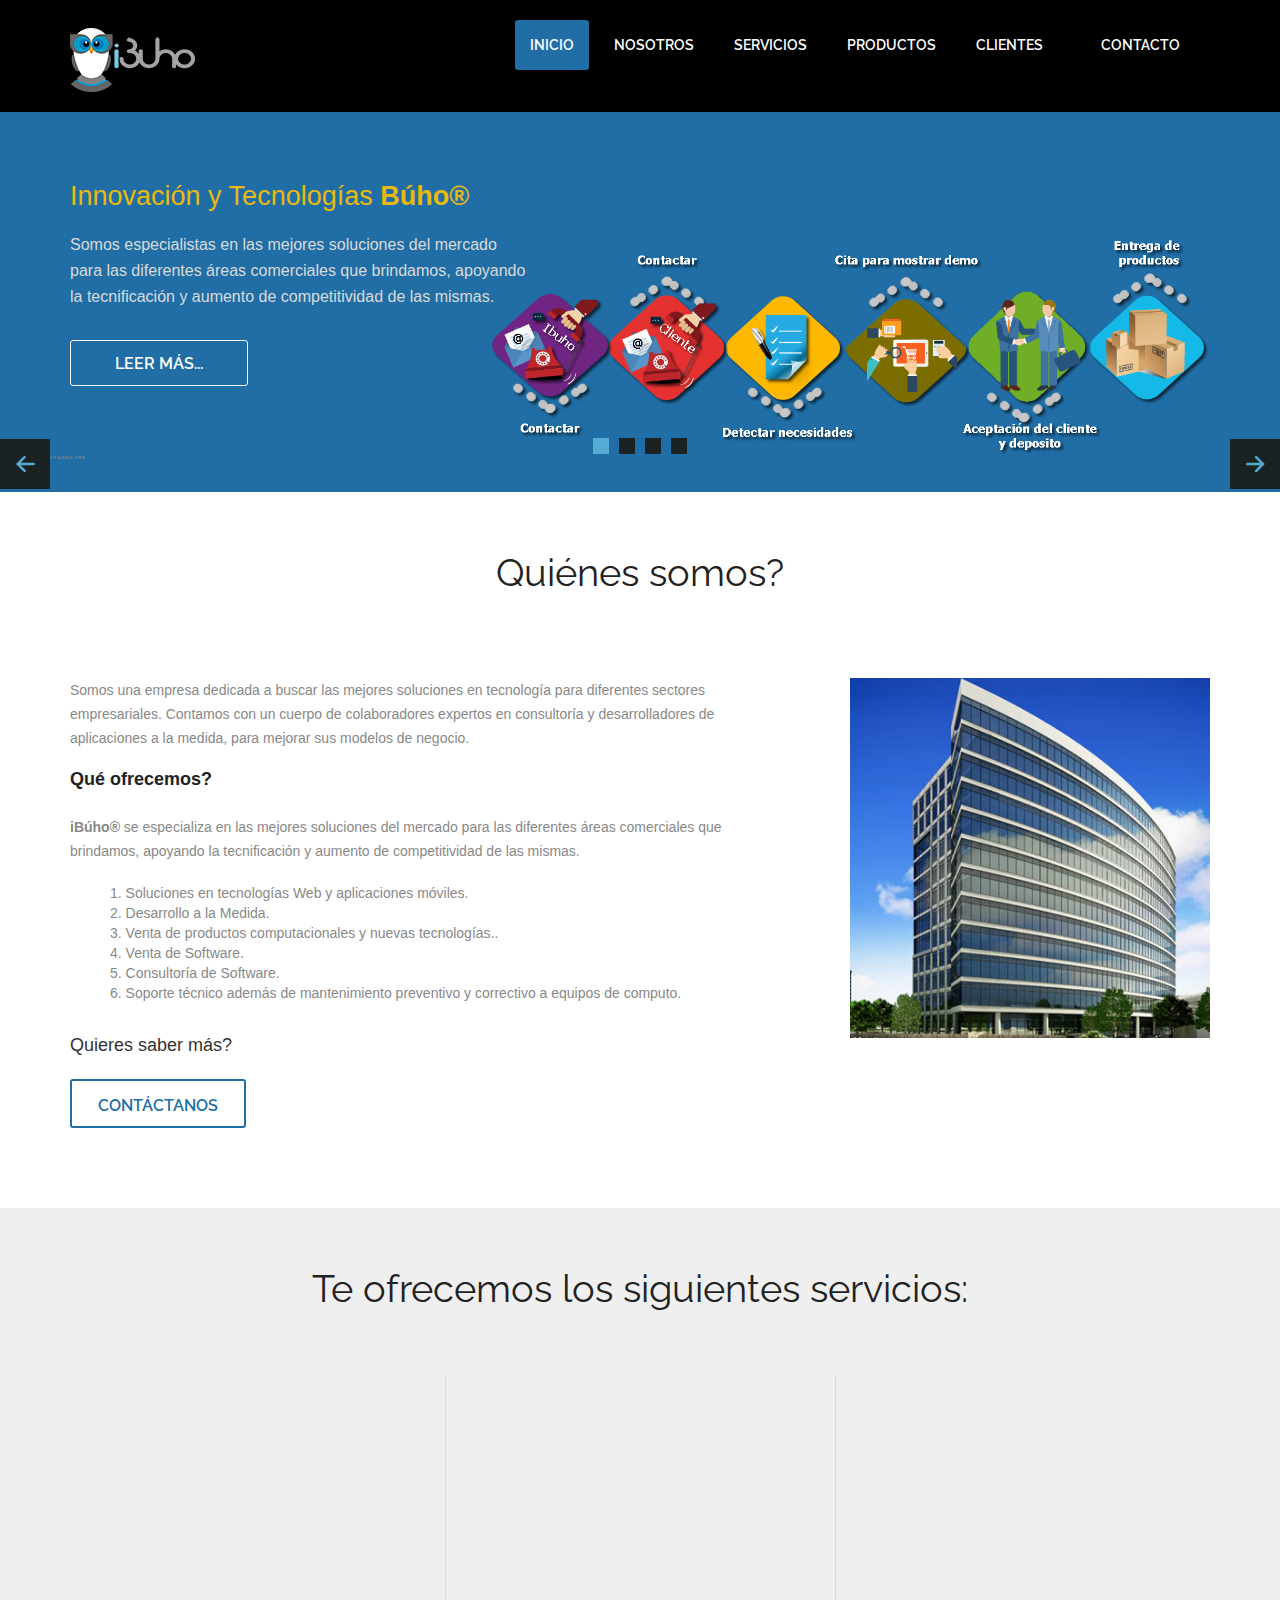
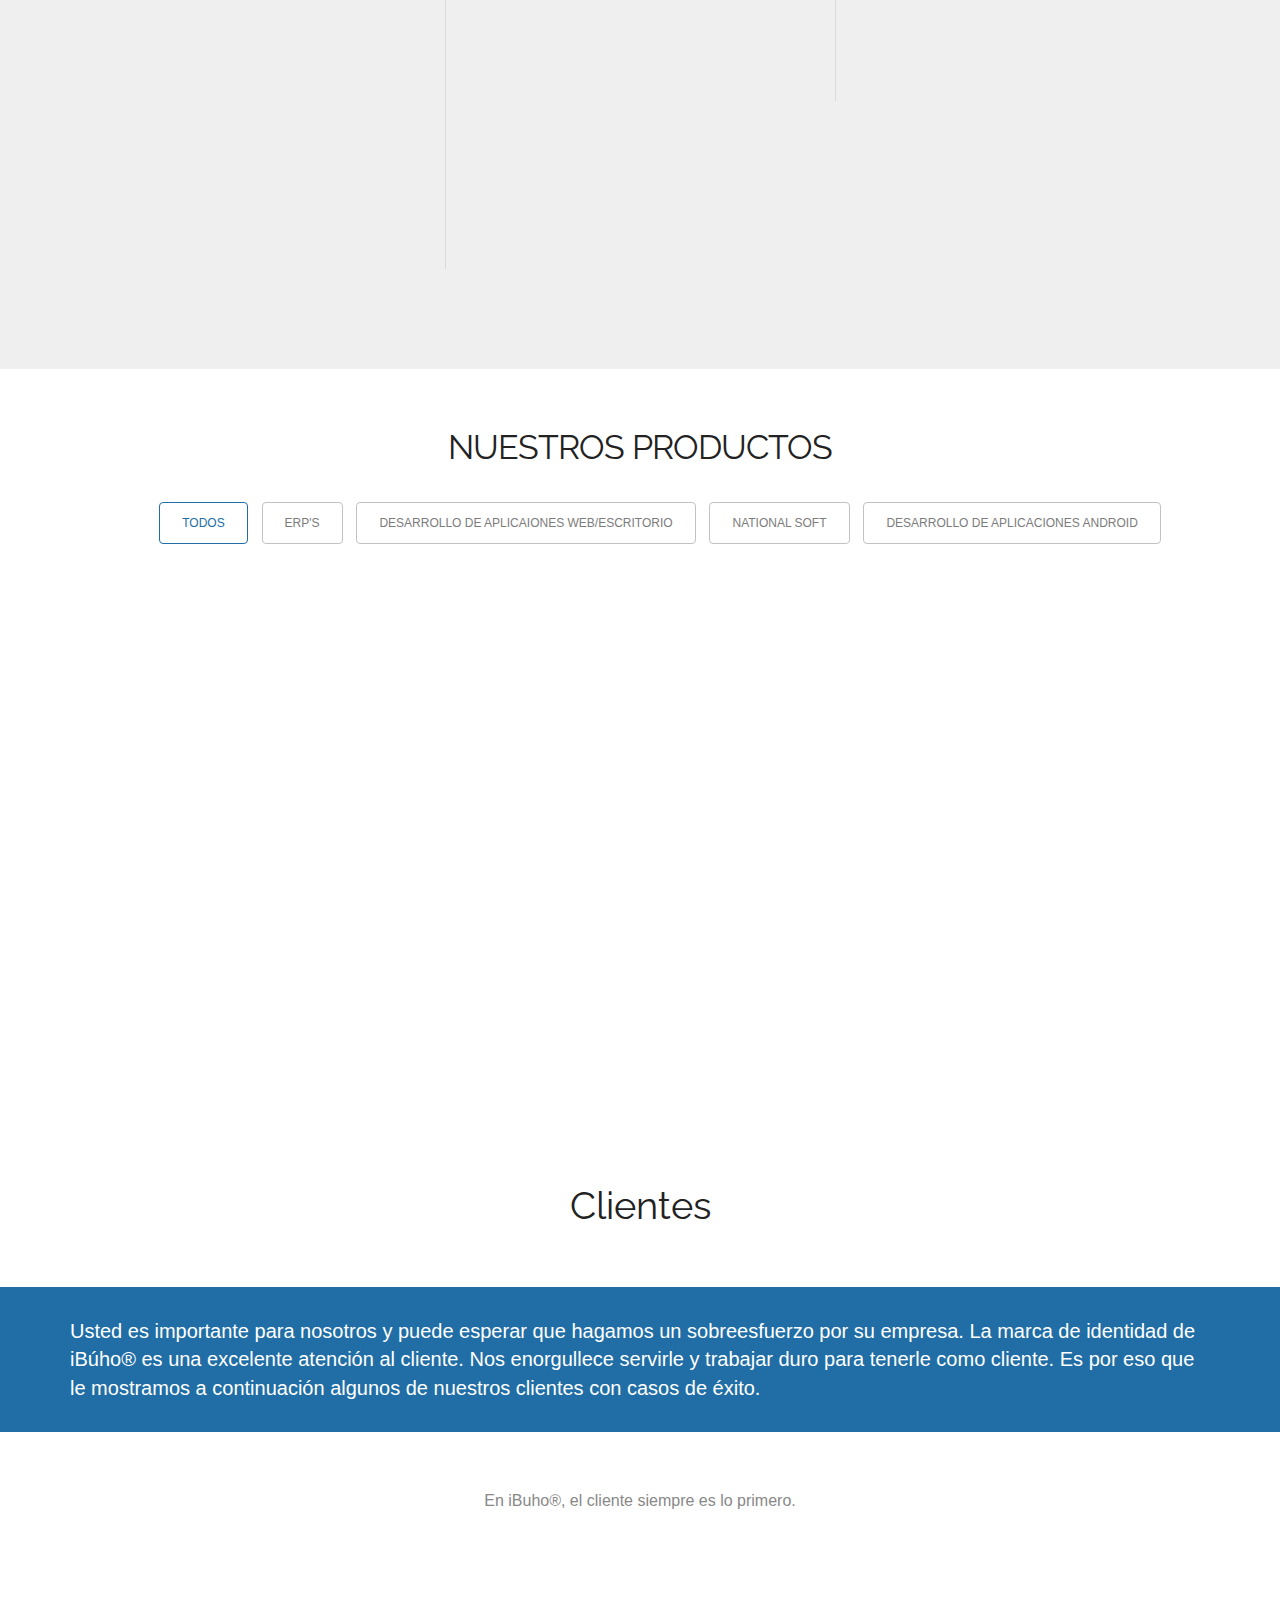
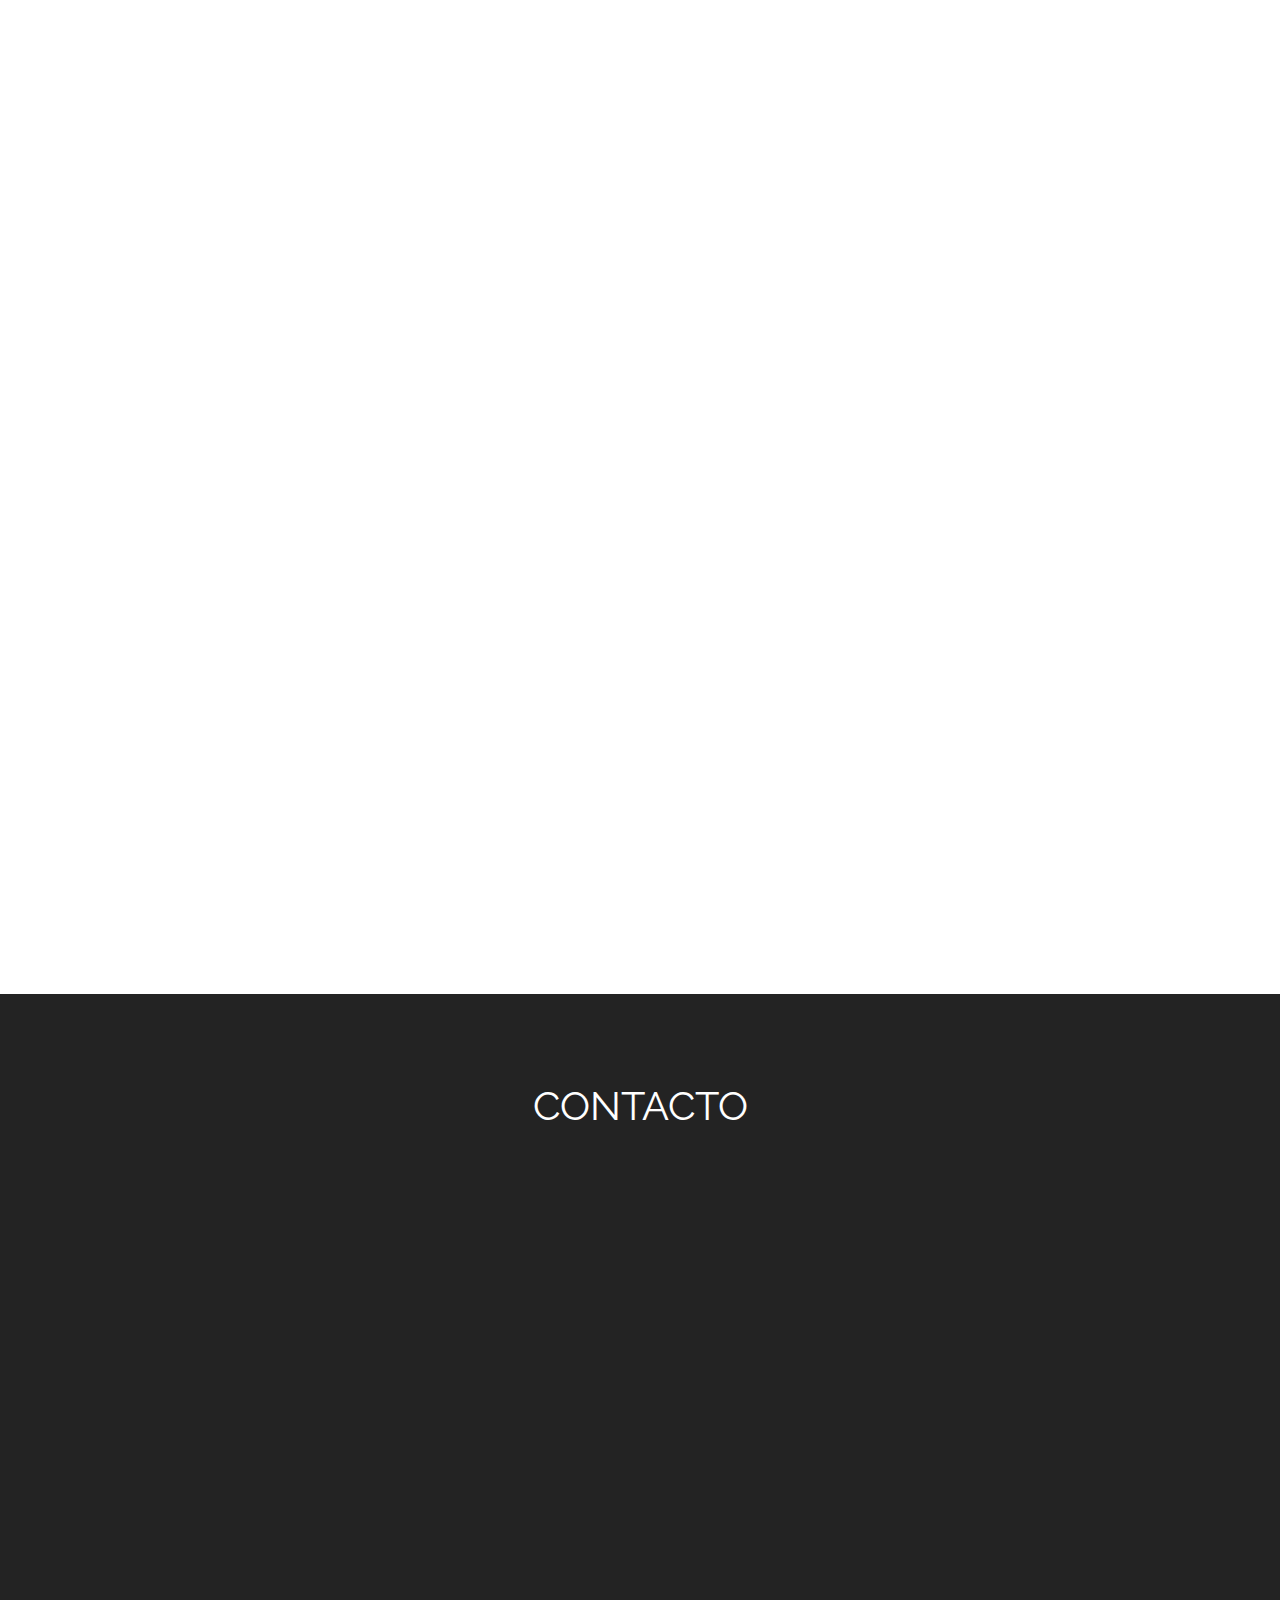
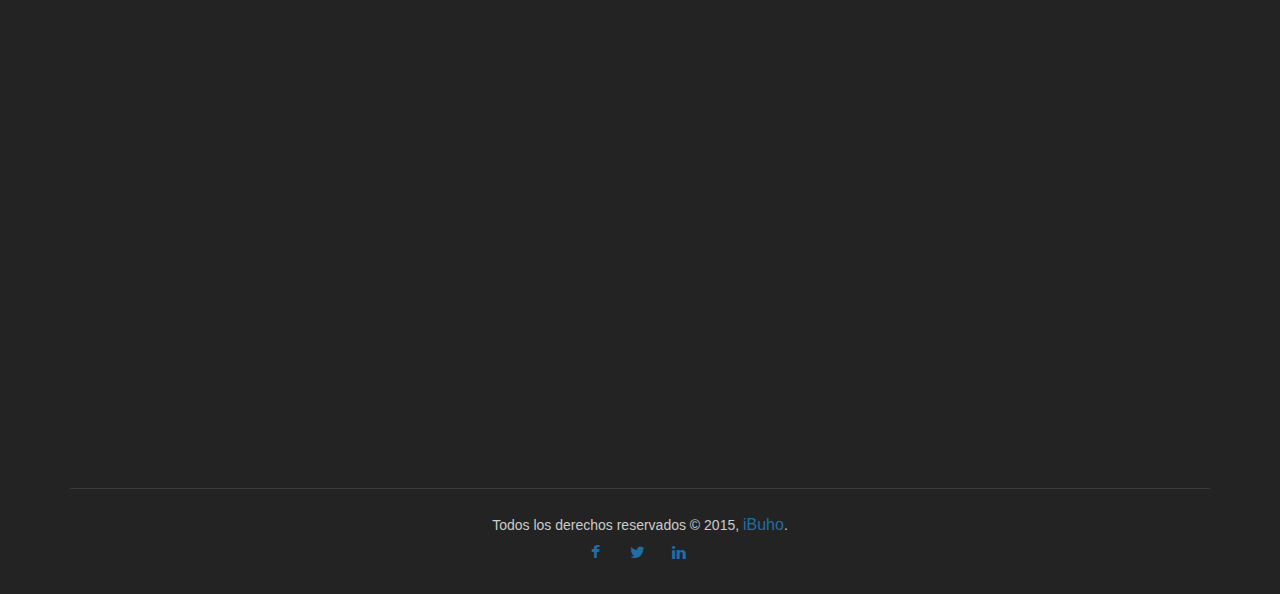
==== WebPageIbuho/index.html @ aafbe391 "cambios 2da parte" ====
<!doctype html>
<html>
<head>
<meta charset="utf-8">
<meta name="viewport" content="width=device-width, maximum-scale=1">
<title>Innovación y Tencología Ibuho</title>
<link rel="icon" href="img/ibuho_img/ibuho_fv.png" type="image/png">
<link href="css/bootstrap.min.css" rel="stylesheet" type="text/css">
<link href="css/style.css" rel="stylesheet" type="text/css"> 
<link href="css/font-awesome.css" rel="stylesheet" type="text/css"> 
<link href="css/animate.css" rel="stylesheet" type="text/css">
 

	<!-- Start WOWSlider.com HEAD section --> <!-- add to the <head> of your page -->
	<link rel="stylesheet" type="text/css" href="engine1/style.css" />
	<script type="text/javascript" src="engine1/jquery.js"></script>
	<!-- End WOWSlider.com HEAD section -->

<!--[if lt IE 9]>
    <script src="js/respond-1.1.0.min.js"></script>
    <script src="js/html5shiv.js"></script>
    <script src="js/html5element.js"></script>
<![endif]-->
 
</head>
<body>

<!--Header_section-->
<header id="header_wrapper">
  <div class="container">
    <div class="header_box">
        <div class="logo"><a href="#"><img src="img/ibuho_img/Ibuho_principal.png" alt="logo"></a></div>
	  <nav class="navbar navbar-inverse" role="navigation">
      <div class="navbar-header">
        <button type="button" id="nav-toggle" class="navbar-toggle" data-toggle="collapse" data-target="#main-nav"> <span class="sr-only">Toggle navigation</span> <span class="icon-bar"></span> <span class="icon-bar"></span> <span class="icon-bar"></span> </button>
        </div>
	    <div id="main-nav" class="collapse navbar-collapse navStyle">
			<ul class="nav navbar-nav" id="mainNav">
			  <li class="active"><a href="#hero_section" class="scroll-link">Inicio</a></li>
			  <li><a href="#aboutUs" class="scroll-link">Nosotros</a></li>
			  <li><a href="#service" class="scroll-link">Servicios</a></li>
			  <li><a href="#Portfolio" class="scroll-link">Productos</a></li>
			  <li><a href="#clients" class="scroll-link">Clientes</a></li>
			  <li><a href="#contact" class="scroll-link">Contacto</a></li>
			</ul>
      </div>
	 </nav>
    </div>
  </div>
</header>
<!--Header_section--> 

<!--Hero_Section-->
<section id="hero_section" class="top_cont_outer">
  <div class="hero_wrapper">
    <div class="container">
      <div class="hero_section">
        <div class="row">
          <div class="col-lg-5 col-sm-7">
            <div class="top_left_cont zoomIn wow animated"> 
                <h3 style="color: #eab90d; font-size:27px; font-weight: normal;">Innovación y Tecnologías<strong> Búho®</strong></h3>
              <p>Somos especialistas en las mejores soluciones del mercado para las diferentes áreas comerciales que brindamos, apoyando la tecnificación y aumento de competitividad de las mismas.</p>
              <a href="#service" class="read_more2">Leer más...</a> </div>
          </div>
          <div>
              <img src="img/ibuho_img/ProcesodeVenta.fw.png" class="bannerImg zoomIn wow animated" alt="" width="720"/>
		  </div>
        </div>
      </div>
    </div>
      
      
      <!-- Start WOWSlider.com BODY section --> <!-- add to the <body> of your page -->
	<div id="wowslider-container1">
	<div class="ws_images"><ul>
		<li><img src="data1/images/1_desarrollo.fw.png" alt="1_Desarrollo.fw" title="1" id="wows1_0"/></li>
		<li><img src="data1/images/2_consultoria.fw.png" alt="2_Consultoria.fw" title="2_Consultoria.fw" id="wows1_1"/></li>
		<li><a href="http://wowslider.com/vi"><img src="data1/images/3_venta.fw.png" alt="slider bootstrap" title="3_Venta.fw" id="wows1_2"/></a></li>
		<li><img src="data1/images/4_ventaprod.fw.png" alt="4_VentaProd.fw" title="4_VentaProd.fw" id="wows1_3"/></li>
	</ul>
	</div>
	<div class="ws_bullets">
	<div>
		<a href="#" title="1"><span><img src="data1/tooltips/1_desarrollo.fw.png" alt="1"/>1</span></a>
		<a href="#" title="2_Consultoria.fw"><span><img src="data1/tooltips/2_consultoria.fw.png" alt="2_Consultoria.fw"/>2</span></a>
		<a href="#" title="3_Venta.fw"><span><img src="data1/tooltips/3_venta.fw.png" alt="3_Venta.fw"/>3</span></a>
		<a href="#" title="4_VentaProd.fw"><span><img src="data1/tooltips/4_ventaprod.fw.png" alt="4_VentaProd.fw"/>4</span></a>
	</div></div><div class="ws_script" style="position:absolute;left:-99%"></div>
	<div class="ws_shadow"></div>
	</div>	
      
      <br>
      
  </div>
</section>
<!--Hero_Section--> 

<section id="aboutUs"><!--Aboutus-->
<div class="inner_wrapper">
  <div class="container">
    <h2>Quiénes somos?</h2>
    <div class="inner_section">
	<div class="row">
      <div class=" col-lg-4 col-md-4 col-sm-4 col-xs-12 pull-right"><img src="img/about-img.jpg" class="img-circle delay-03s animated wow zoomIn" alt=""></div>
      	<div class=" col-lg-7 col-md-7 col-sm-7 col-xs-12 pull-left">
        	<div class=" delay-01s animated fadeInDown wow animated">
			
            <p>Somos una empresa dedicada a buscar las mejores soluciones en tecnología para diferentes sectores 
                empresariales. Contamos con un cuerpo de colaboradores expertos en consultoría y 
                desarrolladores de aplicaciones a la medida, para mejorar sus modelos de negocio. 
            
            </p> 
            <br/> 
            <h3>Qué ofrecemos?</h3>
            <br/> 
            
            <p><strong>iBúho®</strong> se especializa en las mejores soluciones del mercado para las diferentes áreas comerciales que brindamos, apoyando la tecnificación y aumento de competitividad de las mismas.
            </p> 
            <br/> 
            <ul>
                <li>
                   1. Soluciones en tecnologías Web y aplicaciones móviles.
                </li>
                <li>
                   2. Desarrollo a la Medida.
                </li>
                <li>
                   3. Venta de productos computacionales y nuevas tecnologías..
                </li>
                <li>
                   4. Venta de Software.
                </li>
                <li>
                   5. Consultoría de Software.
                </li>
                <li>
                   6. Soporte técnico además de mantenimiento preventivo y correctivo a equipos de computo.
                </li>
                
            </ul>
</div>
<div class="work_bottom"> <span>Quieres saber más?</span> <a href="#contact" class="contact_btn">Contáctanos</a> </div>       
	   </div>
      	
      </div>
	  
      
    </div>
  </div> 
  </div>
</section>
<!--Aboutus--> 


<!--Service-->
<section  id="service">
  <div class="container">
    <h2>Te ofrecemos los siguientes servicios:</h2>
    <div class="service_wrapper">
      <div class="row">
        <div class="col-lg-4">
          <div class="service_block">
            <div class="service_icon delay-03s animated wow  zoomIn"> <span><i class="fa fa-desktop"></i></span> </div>
            <h3 class="animated fadeInUp wow">Mantenimiento preventivo y correctivo</h3>
            <p class="animated fadeInDown wow">El mantenimiento preventivo permite detectar fallos repetitivos, disminuir los tiempos muertos por paradas, aumentar la vida útil de los equipos, disminuir costos de reparación, detectar puntos débiles en la instalación, entre una larga lista de ventajas.</p>
          </div>
        </div>
        <div class="col-lg-4 borderLeft">			
          <div class="service_block">
            <div class="service_icon icon2  delay-03s animated wow zoomIn"> <span><i class="fa fa-info"></i></span> </div>
            <h3 class="animated fadeInUp wow">Consultoria de software enfocada a tu negocio</h3>
            <p class="animated fadeInDown wow">
                Nos dedicamos a presentarte las mejores opciones para explotar tu software y sugerirte propuestas que hara fácil lo difícil.
                Nuestra labor diaria es resolver problemas complejos y superar nuestras capacidades constantemente.

                Estamos a la par con las ultimas tendencias en tecnologías de la información y siempre estamos abiertos a nuevas ideas. 
                Sabemos que las necesidades de cada empresa son diferentes, es por ello que ofrecemos servicios integrales dependiendo 
                de los requerimientos de nuestros clientes.
                
            </p>
          </div>
        </div>
        <div class="col-lg-4 borderLeft">
          <div class="service_block">
            <div class="service_icon icon3  delay-03s animated wow zoomIn"> <span><i class="fa fa-android"></i></span> </div>
            <h3 class="animated fadeInUp wow">Desarrollo de aplicaciónes Web/Escritorio y soluciones móviles.</h3>
            <p class="animated fadeInDown wow">
                Además de desarrollar páginas web informativas nosotros
                desarrollamos Apps Web, de escritorio y para móviles para todo tipo y tamaño de empresas o 
                negocios que desean crecer y generar nuevas oportunidades de incrementar sus ventas.
                
                
            </p>
          </div>
        </div>
      </div>
	   </div>
  </div>
</section>
<!--Service-->


<!-- Portfolio -->
<section id="Portfolio" class="content"> 
  
  <!-- Container -->
  <div class="container portfolio_title"> 
    
    <!-- Title -->
    <div class="section-title">
      <h2>Nuestros Productos</h2>
    </div>
    <!--/Title --> 
    
  </div>
  <!-- Container -->
  
  <div class="portfolio-top"></div>
  
  <!-- Portfolio Filters -->
  <div class="portfolio"> 
    
    <div id="filters" class="sixteen columns">
      <ul class="clearfix">
        <li><a id="all" href="#" data-filter="*" class="active">
          <h5>Todos</h5>
          </a></li>
        <li><a class="" href="#" data-filter=".prototype">
          <h5>ERP's</h5>
          </a></li>
        <li><a class="" href="#" data-filter=".web">
          <h5>Desarrollo de aplicaiones web/escritorio</h5>
          </a></li>
        <li><a class="" href="#" data-filter=".design">
          <h5>National Soft</h5>
          </a></li>
        <li><a class="" href="#" data-filter=".appleIOS">
          <h5>Desarrollo de aplicaciones Android</h5>
          </a></li>
      </ul>
    </div>
    <!--/Portfolio Filters --> 
    
    <!-- Portfolio Wrapper -->
    <div class="isotope fadeInLeft animated wow" style="position: relative; overflow: hidden; height: 480px;" id="portfolio_wrapper"> 
      
      <!-- Portfolio Item -->
      <div style="position: absolute; left: 0px; top: 0px; transform: translate3d(0px, 0px, 0px) scale3d(1, 1, 1); width: 337px; opacity: 1;" class="portfolio-item one-four   appleIOS isotope-item">
        <div class="portfolio_img"> <img src="img/portfolio_pic1.jpg"  alt="Portfolio 1"> </div>        
        <div class="item_overlay">
          <div class="item_info"> 
            <h4 class="project_name">SMS Mobile App</h4>
          </div>
        </div>
        </div>
      <!--/Portfolio Item --> 
      
      <!-- Portfolio Item-->
      <div style="position: absolute; left: 0px; top: 0px; transform: translate3d(337px, 0px, 0px) scale3d(1, 1, 1); width: 337px; opacity: 1;" class="portfolio-item one-four  design isotope-item">
        <div class="portfolio_img"> <img src="img/portfolio_pic2.jpg" alt="Portfolio 1"> </div>
        <div class="item_overlay">
          <div class="item_info"> 
            <h4 class="project_name">Finance App</h4>
          </div>
        </div>
      </div>
      <!--/Portfolio Item --> 
      
      <!-- Portfolio Item -->
      <div style="position: absolute; left: 0px; top: 0px; transform: translate3d(674px, 0px, 0px) scale3d(1, 1, 1); width: 337px; opacity: 1;" class="portfolio-item one-four  design  isotope-item">
        <div class="portfolio_img"> <img src="img/portfolio_pic3.jpg" alt="Portfolio 1"> </div>
        <div class="item_overlay">
          <div class="item_info"> 
            <h4 class="project_name">GPS Concept</h4>
          </div>
        </div>
      </div>
      <!--/Portfolio Item--> 
      
      <!-- Portfolio Item-->
      <div style="position: absolute; left: 0px; top: 0px; transform: translate3d(1011px, 0px, 0px) scale3d(1, 1, 1); width: 337px; opacity: 1;" class="portfolio-item one-four  android  prototype web isotope-item">
        <div class="portfolio_img"> <img src="img/portfolio_pic4.jpg" alt="Portfolio 1"> </div>
        <div class="item_overlay">
          <div class="item_info"> 
            <h4 class="project_name">Shopping</h4>
          </div>
        </div>
      </div>
      <!-- Portfolio Item --> 
      
      <!-- Portfolio Item -->
      <div style="position: absolute; left: 0px; top: 0px; transform: translate3d(0px, 240px, 0px) scale3d(1, 1, 1); width: 337px; opacity: 1;" class="portfolio-item one-four  design isotope-item">
        <div class="portfolio_img"> <img src="img/portfolio_pic5.jpg" alt="Portfolio 1"> </div>
        <div class="item_overlay">
          <div class="item_info"> 
            <h4 class="project_name">Managment</h4>
          </div>
        </div>
      </div>
      <!--/Portfolio Item --> 
      
      <!-- Portfolio Item -->
      <div style="position: absolute; left: 0px; top: 0px; transform: translate3d(337px, 240px, 0px) scale3d(1, 1, 1); width: 337px; opacity: 1;" class="portfolio-item one-four  web isotope-item">
        <div class="portfolio_img"> <img src="img/portfolio_pic6.jpg" alt="Portfolio 1"> </div>
        <div class="item_overlay">
          <div class="item_info"> 
            <h4 class="project_name">iPhone</h4>
          </div>
        </div>
      </div>
      <!--/Portfolio Item --> 
      
      <!-- Portfolio Item  -->
      <div style="position: absolute; left: 0px; top: 0px; transform: translate3d(674px, 240px, 0px) scale3d(1, 1, 1); width: 337px; opacity: 1;" class="portfolio-item one-four  design web isotope-item">
        <div class="portfolio_img"> <img src="img/portfolio_pic7.jpg" alt="Portfolio 1"> </div>       
        <div class="item_overlay">
          <div class="item_info"> 
            <h4 class="project_name">Nexus Phone</h4>
          </div>
        </div>
       </div>
      <!--/Portfolio Item --> 
      
      <!-- Portfolio Item -->
      <div style="position: absolute; left: 0px; top: 0px; transform: translate3d(1011px, 240px, 0px) scale3d(1, 1, 1); width: 337px; opacity: 1;" class="portfolio-item one-four   android isotope-item">
        <div class="portfolio_img"> <img src="img/portfolio_pic8.jpg" alt="Portfolio 1"> </div>       
        <div class="item_overlay">
          <div class="item_info"> 
				<h4 class="project_name">Android</h4>
          </div>
        </div>
        </a> </div>
      <!--/Portfolio Item --> 
      
    </div>
    <!--/Portfolio Wrapper --> 
    
  </div>
  <!--/Portfolio Filters -->
  
  <div class="portfolio_btm"></div>
  
  
  <div id="project_container">
    <div class="clear"></div>
    <div id="project_data"></div>
  </div>
 
  
</section>
<!--/Portfolio --> 

<section class="page_section" id="clients"><!--page_section-->
  <h2>Clientes</h2>
<!--page_section-->
<div class="client_logos"><!--client_logos-->
  <div class="container">
 
      Usted es importante para nosotros y puede esperar que hagamos un sobreesfuerzo por su empresa. La marca de identidad de 
      iBúho® es una excelente atención al cliente. Nos enorgullece servirle y trabajar duro para tenerle como cliente. 
      Es por eso que le mostramos a continuación algunos de nuestros clientes con casos de éxito.
   
  </div>
</div>




<section class="page_section team"><!--main-section team-start-->
  <div class="container">

    <h6>En iBuho®, el cliente siempre es lo primero.</h6>

        <div class="member-area">
            <div class="row">
                    <div class="col-md-6">
                            <div class="member wow bounceInUp animated">
                                    <div class="member-container" data-wow-delay=".1s">
                                            <div class="inner-container">
                                                    <div class="author-avatar">									
                                                            <img class="img-circle" src="img/team_pic1.jpg" alt="Team Menber">
                                                    </div><!-- /.author-avatar -->

                                                    <div class="member-details">
                                                            <div class="member-top">									
                                                                    <h4 class="name">
                                                                            A&R Construcciones
                                                                    </h4>
                                                                    <span class="designation">
                                                                            Constructora
                                                                    </span>
                                                            </div><!-- /.member-top -->

                                                            <p>
                                                                    Lorem ipsum dolor sit amet, consectetur adipiscing elit. Proin consequat sollicitudin cursus. Dolor sit amet, consectetur adipiscing elit proin consequat.
                                                            </p>
                                                            <div class="member-social-link">
                                                                    <a href="#" class="twitter-btn"><i class="fa fa-twitter"></i></a>
                                                                    <a href="#" class="facebook-btn"><i class="fa fa-facebook"></i></a>
                                                                    <a href="#" class="dribbble-btn"><i class="fa fa-dribbble"></i></a>
                                                                    <a href="#" class="linkedin-btn"><i class="fa fa-linkedin"></i></a>
                                                            </div><!-- /.member-social-link -->
                                                    </div><!-- /.member-details -->
                                            </div><!-- /.inner-container -->
                                    </div><!-- /.member-container -->
                            </div><!-- /.member -->
                    </div>

                    <div class="col-md-6">
                            <div class="member wow bounceInUp animated">
                                    <div class="member-container" data-wow-delay=".3s">
                                            <div class="inner-container">
                                                    <div class="author-avatar">									
                                                            <img class="img-circle" src="img/team_pic2.jpg" alt="Team Menber">
                                                    </div><!-- /.author-avatar -->
                                                    <div class="member-details">
                                                            <div class="member-top">									
                                                                    <h4 class="name">
                                                                            Famme del Bajío
                                                                    </h4>
                                                                    <span class="designation">
                                                                            Industria Zapatera
                                                                    </span>
                                                            </div><!-- /.member-top -->
                                                            <p>
                                                                    Lorem ipsum dolor sit amet, consectetur adipiscing elit. Proin consequat sollicitudin cursus. Dolor sit amet, consectetur adipiscing elit proin consequat.
                                                            </p>
                                                            <div class="member-social-link">
                                                                    <a href="#" class="twitter-btn"><i class="fa fa-twitter"></i></a>
                                                                    <a href="#" class="facebook-btn"><i class="fa fa-facebook"></i></a>
                                                                    <a href="#" class="dribbble-btn"><i class="fa fa-dribbble"></i></a>
                                                                    <a href="#" class="linkedin-btn"><i class="fa fa-linkedin"></i></a>
                                                            </div><!-- /.member-social-link -->
                                                    </div><!-- /.member-details -->
                                            </div><!-- /.inner-container -->
                                    </div><!-- /.member-container -->
                            </div><!-- /.member -->
                    </div>

                    <div class="col-md-6">
                            <div class="member wow bounceInUp animated" >
                                    <div class="member-container" data-wow-delay=".5s">
                                            <div class="inner-container">
                                                    <div class="author-avatar">									
                                                            <img class="img-circle" src="img/team_pic3.jpg" alt="Team Menber">
                                                    </div><!-- /.author-avatar -->
                                                    <div class="member-details">
                                                            <div class="member-top">									
                                                                    <h4 class="name">
                                                                            Raza Vaquera
                                                                    </h4>
                                                                    <span class="designation">
                                                                            Manufactura de sombreros
                                                                    </span>
                                                            </div><!-- /.member-top -->
                                                            <p>
                                                                    Lorem ipsum dolor sit amet, consectetur adipiscing elit. Proin consequat sollicitudin cursus. Dolor sit amet, consectetur adipiscing elit proin consequat.
                                                            </p>
                                                            <div class="member-social-link">
                                                                    <a href="#" class="twitter-btn"><i class="fa fa-twitter"></i></a>
                                                                    <a href="#" class="facebook-btn"><i class="fa fa-facebook"></i></a>
                                                                    <a href="#" class="dribbble-btn"><i class="fa fa-dribbble"></i></a>
                                                                    <a href="#" class="linkedin-btn"><i class="fa fa-linkedin"></i></a>
                                                            </div><!-- /.member-social-link -->
                                                    </div><!-- /.member-details -->
                                            </div><!-- /.inner-container -->
                                    </div><!-- /.member-container -->
                            </div><!-- /.member -->
                    </div>

                    <div class="col-md-6">
                            <div class="member wow bounceInUp animated">
                                    <div class="member-container" data-wow-delay=".7s">
                                            <div class="inner-container">
                                                    <div class="author-avatar">									
                                                            <img class="img-circle" src="img/team_pic4.jpg" alt="Team Menber">
                                                    </div><!-- /.author-avatar -->
                                                    <div class="member-details">
                                                            <div class="member-top">									
                                                                    <h4 class="name">
                                                                            Deldhy Hats
                                                                    </h4>
                                                                    <span class="designation">
                                                                            Manufactura de Sobreros
                                                                    </span>
                                                            </div><!-- /.member-top -->
                                                            <p>
                                                                    Lorem ipsum dolor sit amet, consectetur adipiscing elit. Proin consequat sollicitudin cursus. Dolor sit amet, consectetur adipiscing elit proin consequat.
                                                            </p>
                                                            <div class="member-social-link">
                                                                    <a href="#" class="twitter-btn"><i class="fa fa-twitter"></i></a>
                                                                    <a href="#" class="facebook-btn"><i class="fa fa-facebook"></i></a>
                                                                    <a href="#" class="dribbble-btn"><i class="fa fa-dribbble"></i></a>
                                                                    <a href="#" class="linkedin-btn"><i class="fa fa-linkedin"></i></a>
                                                            </div><!-- /.member-social-link -->
                                                    </div><!-- /.member-details -->
                                            </div><!-- /.inner-container -->
                                    </div><!-- /.member-container -->
                            </div><!-- /.member -->
                    </div>
                
                    <div class="col-md-6">
                            <div class="member wow bounceInUp animated">
                                    <div class="member-container" data-wow-delay=".7s">
                                            <div class="inner-container">
                                                    <div class="author-avatar">									
                                                            <img class="img-circle" src="img/team_pic4.jpg" alt="Team Menber">
                                                    </div><!-- /.author-avatar -->
                                                    <div class="member-details">
                                                            <div class="member-top">									
                                                                    <h4 class="name">
                                                                            Hospital Sienna
                                                                    </h4>
                                                                    <span class="designation">
                                                                            Servicios Médicos
                                                                    </span>
                                                            </div><!-- /.member-top -->
                                                            <p>
                                                                    Lorem ipsum dolor sit amet, consectetur adipiscing elit. Proin consequat sollicitudin cursus. Dolor sit amet, consectetur adipiscing elit proin consequat.
                                                            </p>
                                                            <div class="member-social-link">
                                                                    <a href="#" class="twitter-btn"><i class="fa fa-twitter"></i></a>
                                                                    <a href="#" class="facebook-btn"><i class="fa fa-facebook"></i></a>
                                                                    <a href="#" class="dribbble-btn"><i class="fa fa-dribbble"></i></a>
                                                                    <a href="#" class="linkedin-btn"><i class="fa fa-linkedin"></i></a>
                                                            </div><!-- /.member-social-link -->
                                                    </div><!-- /.member-details -->
                                            </div><!-- /.inner-container -->
                                    </div><!-- /.member-container -->
                            </div><!-- /.member -->
                    </div>
                
            
                
            </div><!-- /.row -->
    </div>


</div>
</section>
<!--/Team-->


</section>
<!--client_logos-->

<!--Footer-->
<footer class="footer_wrapper" id="contact">
  <div class="container">
    <section class="page_section contact" id="contact">
      <div class="contact_section">
        <h2>Contacto</h2>
        
        

        
      <div class="row">
 
        <div class="col-lg-12 wow fadeInLeft delay-06s">
          <div class="form">
            <input class="input-text" type="text" name="" value="Nombre *" onFocus="if(this.value==this.defaultValue)this.value='';" onBlur="if(this.value=='')this.value=this.defaultValue;">
            <input class="input-text" type="text" name="" value="Correo electrónico *" onFocus="if(this.value==this.defaultValue)this.value='';" onBlur="if(this.value=='')this.value=this.defaultValue;">
            <textarea class="input-text text-area" cols="0" rows="0" onFocus="if(this.value==this.defaultValue)this.value='';" onBlur="if(this.value=='')this.value=this.defaultValue;">Escribe aquí tu mensaje. *</textarea>
            <input class="input-btn" type="submit" value="Enviar Mensaje">
          
          
            <br><br>
           
      
                <div class="col-lg-4">
                <h4>Estamos ubicados en:</h4>   
                 <br> 
                 Paseo del Moral #203 <br>
                 Col. Jardines del Moral<br>
                 León Gto. México<br>
                 C.P. 37160<br>
                 Tels. <a href="tel://4773902121" class="fa fa-phone"> 477-390-21-21</a><br>
                 <a href="tel://4773910373" class="fa fa-phone"> 477-391-0373 </a>
                 
                </div>
                
              
      <!-- Google Map -->
               
                 <iframe src="https://www.google.com/maps/embed?pb=!1m0!3m2!1ses!2smx!4v1440987149890!6m8!1m7!1sKPu5OuYvcwG70d1LSmuyKA!2m2!1d21.14476660312425!2d-101.6905372849172!3f267.04486395531103!4f-0.28496992333813864!5f0.7820865974627469" width="650" height="300" frameborder="0" style="border:0" allowfullscreen></iframe>
          
          </div> 
             
        </div>
		
      </div>
    </section>
  </div>
  <div class="container">
    <div class="footer_bottom">
        <span>
            Todos los derechos reservados © 2015, <a href="http://ibuho.mx/">iBuho</a>. 
                <div class="member-social-link">
                      <a href="https://www.facebook.com/pages/Innovaciones-Tecnológicas-Ibuho/" class="facebook-btn"><i class="fa fa-facebook"></i></a>
                        <a href="#" class="twitter-btn"><i class="fa fa-twitter"></i></a>
                        <a href="#" class="linkedin-btn"><i class="fa fa-linkedin"></i></a>
                </div><!-- /.member-social-link -->
        
        </span> 
    
 
    </div>
  </div>
</footer>


<!--WowSlider-->
	<script type="text/javascript" src="engine1/wowslider.js"></script>
	<script type="text/javascript" src="engine1/script.js"></script>
<!--WowSlider End-->

<script type="text/javascript" src="js/jquery-1.11.0.min.js"></script>
<script type="text/javascript" src="js/bootstrap.min.js"></script>
<script type="text/javascript" src="js/jquery-scrolltofixed.js"></script>
<script type="text/javascript" src="js/jquery.nav.js"></script> 
<script type="text/javascript" src="js/jquery.easing.1.3.js"></script>
<script type="text/javascript" src="js/jquery.isotope.js"></script>
<script type="text/javascript" src="js/wow.js"></script> 
<script type="text/javascript" src="js/custom.js"></script>

</body>

<!-- Mirrored from webthemez.com/demo/creative-free-responsive-html5-business-template/ by HTTrack Website Copier/3.x [XR&CO'2014], Fri, 28 Aug 2015 17:44:23 GMT -->
</html>
---- WebPageIbuho/css/style.css ----
/*
Author URI: http://webthemez.com/
Note: 
Licence under Creative Commons Attribution 3.0 
Do not remove the back-link in this web template 
-------------------------------------------------------*/

@charset "utf-8";
@import url(http://fonts.googleapis.com/css?family=Raleway:800,700,400);
@import url(http://fonts.googleapis.com/css?family=Signika:400,600);

/* Reset
---------------------------------*/
ul {
    list-style: none;
}

.figure {
    margin: 0px;
}

img {
    max-width: 100%;
}

a, a:hover, a:active {
    outline: 0px !important;
}
.clear {
    clear: both;
    display: block;
    overflow: hidden;
    visibility: hidden;
    width: 0;
    height: 0;
}
.clearfix:before,
.clearfix:after {
    content: '\0020';
    display: block;
    overflow: hidden;
    visibility: hidden;
    width: 0;
    height: 0;
}

.clearfix:after {
    clear: both;
}


/* Styles
---------------------------------*/
body {
    background: #fff;
    font-family: 'Open Sans', sans-serif;
    font-size: 14px;
    font-weight: normal;
    color: #888888;
    margin: 0;
}

h2 {
    font-size: 38px;
    color: #222222;
    font-family: 'Raleway', sans-serif;
    font-weight: normal;
    margin: 0px 0 25px 0;
    text-align: center; 
}

h3 {
    font-family: 'Open Sans', sans-serif;
    font-weight: 600;
    color: #222222;
    font-size: 18px;
    margin: 0 0 5px 0;
}

h6 {
    font-size: 16px;
    color: #888888;
    font-family: 'Open Sans', sans-serif;
    font-weight: 400;
    text-align: center;
    margin: 0 0 60px 0;
}

p {
    line-height: 24px;
    margin: 0;
}

/* Header Styles
---------------------------------*/

#header_wrapper {
    background: #000;
    padding: 20px 0px;
}

.header_box {
    position: relative;
}

.logo {
    float: left;
    margin-top: 8px;
	position: relative;
	z-index: 2;
}

.res-nav_click {
    display: none;
}
	

/* Nav Styles
---------------------------------*/
.navbar-inverse {
    background-color: transparent;
    border-color: transparent;
}

.navbar {
    border: 0px solid #fff;
    min-height: 40px;
    margin-bottom: 0px;
}

.navbar-inverse .navbar-nav > li > a {
    color: #FFF;
}

.navStyle {
    float: right;
}

.navStyle ul {
    list-style: none;
    padding: 0px;
}

.navStyle ul li {
    display: inline-block;
    margin: 0 5px;
}

.navStyle ul li:first-child {
	/*margin:0px;*/;
}

.navStyle ul li:last-child {
    margin: 0 0 0 23px;
}

.navStyle ul li a {
    display: block;
    font-size: 14px;
    color: #222222;
    font-family: 'Raleway', sans-serif;
    text-decoration: none;
    text-transform: uppercase;
    font-weight: 600;
    transition: all 0.2s ease-in-out;
    -moz-transition: all 0.2s ease-in-out;
    -webkit-transition: all 0.2s ease-in-out;
}

.navStyle ul li a:hover {
    color: #206ea5;
}

.navStyle > li > a:hover, .nav > li > a:focus {
    text-decoration: none;
    color: #206ea5;
    background-color: transparent;
}

.navbar-inverse .navbar-nav > li > a:hover, .navbar-inverse .navbar-nav > li > a:focus {
    color: #206ea5;
    background-color: transparent;
}

.navbar-inverse .navbar-nav > .active > a, .navbar-inverse .navbar-nav > .active > a:hover, .navbar-inverse .navbar-nav > .active > a:focus {
    color: #fff;
	background-color: #206ea5;
	border-radius:5%;
}

.navStyle > li.active > a,
.navStyle > li.active > a:hover {
    text-decoration: none;
    color: #206ea5;
    background-color: transparent;
}

.borderLeft {
    border-left: 1px solid #DADADA;
}

.borderTop {
    margin-top: 30px;
    border-top: 1px solid #DADADA;
}

.mrgTop {
    margin-top: 30px;
}
/* Top_content
---------------------------------*/

.top_cont_outer {
    background: #206ea5;
    position: relative;
}

.hero_section {
    position: relative; 
}

.white_pad {
    position: relative;
    right: 0px;
    bottom: 0px;
}

.white_pad img {
    position: absolute;
    right: 0px;
    bottom: 0px;
}

.top_left_cont {
    padding: 70px 0;
}

.top_left_cont h3 {
    font-size: 16px;
    color: #f56eab;
    margin: 0 0 20px 0;
    text-align: left;
    font-weight: 700;
}

.top_left_cont h2 {
    font-size: 40px;
    color: #FFF;
    line-height: 52px;
    margin: 0 0 26px 0;
    font-family: 'Raleway', sans-serif;
    text-align: left;
}

.top_left_cont h2 strong {
    font-weight: 700;
}

.top_left_cont p {
    font-size: 16px;
    color: #DADADA;
    margin: 0 0 30px 0;
    line-height: 26px;
}
.hero_section{
    position: relative;
}
.bannerImg{
    position: absolute;
bottom: 0px;
    right: 0px;
float: right;
}
a.read_more2 {
    font-family: 'Raleway', sans-serif;
    display: block;
    font-size: 16px;
    width: 178px;
    height: 46px;
    line-height: 46px;
    border-radius: 3px;
    text-align: center;
    text-transform: uppercase;
    font-weight: 600;
    transition: all 0.2s ease-in-out;
    -moz-transition: all 0.2s ease-in-out;
    -webkit-transition: all 0.2s ease-in-out;
    background: transparent;
    color: #fff;
    border: 1px solid #fff;
}

a.read_more2:hover {
    background: #fff;
    color: #206ea5;
    border: 1px solid #fff;
    text-decoration: none;
}

	







/* Services
---------------------------------*/

#service {
    padding: 60px 0px;
    background: #EFEFEF;
}

.service_wrapper {
    padding: 40px 0 40px;
}

.service_section {
}

.service_block {
    text-align: center;
    padding-left: 15px;
    padding-right: 15px;
}

.service_icon {
    border: 2px solid #206ea5;
    border-radius: 50%;
    width: 90px;
    height: 90px;
    margin: 0px auto 25px;
}

.service_icon.icon2 {
    border: 2px solid #206ea5;
}

.service_icon.icon3 {
    border: 2px solid #206ea5;
}

.service_icon span {
    background: transparent;
    border-radius: 50%;
    display: block;
    height: 100%;
    width: 100%;
}

.service_icon i {
    color: #206ea5;
    font-size: 40px;
    margin-top: 0;
    position: relative;
    top: 20px;
    z-index: 20;
}

.service_block h3 {
    font-family: 'Raleway', sans-serif;
    font-weight: 600;
    font-size: 18px;
    color: #111111;
    margin: 35px 0 18px;
}

.service_block p {
    font-size: 16px;
    color: #888888;
    margin: 0px;
}
	


/* Latest Work
---------------------------------*/


#work_outer {
    background: #f9f9f9;
    padding: 70px 0px;
    position: relative;
}

.work_pic {
    position: absolute;
    right: 0;
    top: 25%;
    width: 50%;
}

.inner_section {
    padding: 60px 0 20px;
}

.service-list {
    padding: 0 0 0 0;
    font-size: 14px;
    margin-bottom: 40px;
}

.service-list-col1 {
    float: left;
    width: 60px;
    text-align: center;
}

.service-list-col1 i {
 /*   display:;*/
    color: #888;
    font-size: 19px;
    font-style: normal;
    line-height: 20px;
}

.service-list-col2 {
    overflow: hidden;
}

.page_section.alabaster {
    background: #fafafa;
}

.work_bottom {
    padding: 20px 0 0 0px;
}

.work_bottom span {
    font-size: 18px;
    color: #333333;
    display: block;
    margin: 0 0 20px 0;
}

a.contact_btn {
    background: #fff;
    text-transform: uppercase;
    display: block;
    text-decoration: none;
    width: 176px;
    height: 49px;
    text-align: center;
    line-height: 49px;
    font-size: 16px;
    color: #206ea5;
    border-radius: 3px;
    font-family: 'Raleway', sans-serif;
    font-weight: 600;
    border: 2px solid #206ea5;
    transition: all 0.2s ease-in-out;
    -moz-transition: all 0.2s ease-in-out;
    -webkit-transition: all 0.2s ease-in-out;
}

a.contact_btn:hover {
    background: #206ea5;
    color: #fff;
}

.input-text {
    background: transparent;
}


/* Portfolio
---------------------------------*/


#Portfolio {
    padding: 60px 0px;
}

.Portfolio-nav {
    padding: 0;
    margin: 0 0 45px 0;
    list-style: none;
    text-align: center;
}

.Portfolio-nav li {
    margin: 0 10px;
    display: inline;
}

.Portfolio-nav li a {
    display: inline-block;
    padding: 10px 22px;
    font-size: 12px;
    line-height: 20px;
    color: #222222;
    border-radius: 4px;
    text-transform: uppercase;
    background: #f7f7f7;
    margin-bottom: 5px;
    transition: all 0.3s ease-in-out;
    -moz-transition: all 0.3s ease-in-out;
    -webkit-transition: all 0.3s ease-in-out;
}

.Portfolio-nav li a:hover {
    background: #206ea5;
    color: #fff;
    text-decoration: none;
}

.portfolioContainer {
    margin: 0 auto;
    padding-left: 15px;
    width: auto !important;
}

.Portfolio-box {
    text-align: center;
    width: 350px;
    overflow: hidden;
    float: left;
    padding: 12px 0px;
}

.Portfolio-box img {
    transition: all 0.3s ease-in-out;
    -moz-transition: all 0.3s ease-in-out;
    -webkit-transition: all 0.3s ease-in-out;
}

.Portfolio-box img:hover {
    opacity: 0.6;
}

.Portfolio-nav li a.current {
    background: #206ea5;
    color: #fff;
    text-decoration: none;
}

img {
    max-width: 100%;
}

/* no transition on .isotope container */

.isotope .isotope-item {
  /* change duration value to whatever you like */
    -webkit-transition-duration: 0.6s;
    -moz-transition-duration: 0.6s;
    transition-duration: 0.6s;
}

.isotope .isotope-item {
    -webkit-transition-property: -webkit-transform, opacity;
    -moz-transition-property: -moz-transform, opacity;
    transition-property: transform, opacity;
}

.page_section.paddind {
    padding-bottom: 60px;
}


/* Happy Clients
---------------------------------*/



#clients {
    padding: 60px 0px;
}

.client_area {
    width: 960px;
    margin: 0px auto;
}

.client_section {
    padding: 35px 0 0 0;
}

.client_section.btm {
    padding: 20px 0 0 0;
}

.client_profile {
    float: left;
    text-align: center;
}

.client_profile.flt {
    float: right;
}

.client_profile_pic {
    border-radius: 50%;
    border: 2px solid #f5f5f5;
    margin: 0 0 15px 0;
    width: 220px;
    height: 220px;
}

.client_profile_pic img {
    border-radius: 50%;
    border: 3px solid #f5f5f5;
}

.client_profile h3 {
    font-size: 18px;
    color: #49b5e7;
    margin: 0 0 0 0;
}

.client_profile span {
    display: block;
    font-size: 16px;
    color: #888888;
}

/* Clients
---------------------------------*/


.client_logos {
    background: #206ea5;
    padding: 30px 0;
    margin-top: 60px;
    color: #FFF;
    font-size: 20px;
}

.client_logos ul {
    padding: 0;
    margin: 0;
    list-style: none;
    text-align: center;
}

.client_logos ul li {
    display: inline;
    margin: 0 25px;
}

.client_logos ul a {
    display: inline-block;
    margin: 0 20px;
}

.page_section.team {
    padding: 60px 0;
}

.page_section.team h6 {
    margin-bottom: 40px;
}



/* Team
---------------------------------*/
.team_section {
    max-width: 993px;
    margin: 0 auto;
}

#aboutUs {
    padding: 60px 0;
}
.img-circle {
border-radius: 0%;
}
.team .member {
padding-bottom: 100px;
}
.author-avatar {
float: left;
max-height: 200px;
max-width: 200px;
}
.member-details {
padding-left: 230px;
}
.member-top {
position: relative;
}
.member-details p {
margin: 0px;
padding: 20px 0px;
}
.designation {
display: inline-block;
padding-bottom: 5px;
font-size: .81em;
color: #b2b2b2;
letter-spacing: .4px;
}
.member-social-link a {
border-radius: 4px;
display: inline-block;
height: 32px;
width: 32px;
text-align: center;
line-height: 32px;
font-size: .9em;
margin-right: 6px;
-webkit-transition: all .25s ease;
-moz-transition: all .25s ease;
-ms-transition: all .25s ease;
-o-transition: all .25s ease;
transition: all .25s ease;
}
/* Contact
---------------------------------*/
.page_section.contact {
    padding: 90px 0 100px;
}
 
.contact_section {
    margin: 0 0 60px 0;
}

.contact_section h2 {
    font-size: 40px;
    color: #ffffff;
    margin: 0 0 50px 0;
    text-transform: uppercase;
}

.contact_block {
    text-align: center;
}

.contact_block_icon {
    border-radius: 50%;
    height: 85px;
    width: 85px;
    margin: 0px auto 20px;
}

.contact_block_icon.icon2 {
    border-color: #206ea5;
}

.contact_block_icon.icon3 {
    border-color: #49b5e7;
}

.contact_block_icon span {
    background: none repeat scroll 0 0 #f56eab;
    border: 5px solid #fff;
    border-radius: 50%;
    display: block;
    height: 100%;
    width: 100%;
}

.contact_block_icon.icon2 {
    border-color: #206ea5;
}

.contact_block_icon.icon2 span {
    background: #206ea5;
}

.contact_block_icon.icon3 {
    border-color: #49b5e7;
}

.contact_block_icon.icon3 span {
    background: #49b5e7;
}

.contact_block_icon i {
    color: #fff;
    font-size: 36px;
    margin-top: 0;
    position: relative;
    top: 26px;
    z-index: 20;
}

.contact_block span {
    display: block;
    font-size: 16px;
    color: #ffffff;
    line-height: 20px;
}

.contact_block span a {
    display: block;
    font-size: 16px;
    color: #ffffff;
    line-height: 20px;
}

.contact_info {
    font-size: 15px;
    margin: 0 0 0 20px;
    padding-left: 0;
}

.contact_info  h3 {
    font-size: 24px;
    font-weight: 600;
    margin: 0 0 30px;
    color: #fff;
}

.contact_info p {
    line-height: 28px;
    display: block;
    font-size: 16px;
    color: #ffffff;
    margin: 0 0 30px;
}

.social_links {
    padding:0;
    margin: 0;
    display: block;
    overflow: hidden;
    list-style: none;
}

.social_links li {
    float: left;
    margin-right: 4px;
}

.social_links li a {
    display: block;
    width: 50px;
    height: 50px;
    text-align: center;
    line-height: 50px;
    font-size: 25px;
    color: #fff;
}

.social_links li a:hover, .social_links li a:focus {
    text-decoration: none;
    border-radius: 80px;
}

.twitter a:hover {
    color: #55acee;
}

.facebook a:hover {
    color: #3b5998;
}

.pinterest a:hover {
    color: #cb2026;
}

.gplus a:hover {
    color: #dd4b39;
}
 

.form {
    margin: 0 66px 0 30px;
}

.input-text {
    padding: 15px 16px;
    border: 1px solid #ccc;
    width: 100%;
    height: 50px;
    display: block;
    border-radius: 4px;
    font-size: 15px;
    color: #aaa;
    margin: 0 0 15px 0;
    transition: all 0.3s ease-in-out;
    -moz-transition: all 0.3s ease-in-out;
    -webkit-transition: all 0.3s ease-in-out;
}

.input-text:focus {
    border: 1px solid #fff;
    outline: 0;
    -webkit-box-shadow: inset 0 1px 1px rgba(0, 0, 0, 0.075), 0 0 8px rgba(124, 197, 118, 0.3);
    -moz-box-shadow: inset 0 1px 1px rgba(0, 0, 0, 0.075), 0 0 8px rgba(124, 197, 118, 0.3);
    box-shadow: inset 0 1px 1px rgba(0, 0, 0, 0.075), 0 0 8px rgba(124, 197, 118, 0.3);
}

.input-text.text-area {
    height: 230px;
    resize: none;
    overflow: auto;
    
}

.input-btn {    
    width: 175px;
    height: 50px;
    letter-spacing: 0px;
    background: #206ea5;
    border-radius: 3px;
    color: #ffffff;
    font-size: 16px;
    text-transform: uppercase;
    font-weight: 600;
    border: 0px;
    transition: all 0.3s ease-in-out;
    -moz-transition: all 0.3s ease-in-out;
    -webkit-transition: all 0.3s ease-in-out;
}

.input-btn:hover {
    background: #fff;
    color: #222;
}

/* Footer
---------------------------------*/

.footer_wrapper {
    background: #232323;
}

.footer_bottom {
    border-top: 1px solid #3C3A3A;
    padding: 25px 0;
}

.footer_bottom span {
    display: block;
    font-size: 14px;
    color: #cccccc;
    text-align: center;
}

.footer_bottom span a {
    display: inline-block;
    color: #206ea5;
    font-size: 16px;
    transition: all 0.3s ease-in-out;
    -moz-transition: all 0.3s ease-in-out;
    -webkit-transition: all 0.3s ease-in-out;
}

.footer_bottom span a:hover {
    color: #fff;
}

/* Animation Timers
---------------------------------*/
.delay-02s {
    animation-delay: 0.2s;
    -webkit-animation-delay: 0.2s;
}

.delay-03s {
    animation-delay: 0.3s;
    -webkit-animation-delay: 0.3s;
}

.delay-04s {
    animation-delay: 0.4s;
    -webkit-animation-delay: 0.4s;
}

.delay-05s {
    animation-delay: 0.5s;
    -webkit-animation-delay: 0.5s;
}

.delay-06s {
    animation-delay: 0.6s;
    -webkit-animation-delay: 0.6s;
}

.delay-07s {
    animation-delay: 0.7s;
    -webkit-animation-delay: 0.7s;
}

.delay-08s {
    animation-delay: 0.8s;
    -webkit-animation-delay: 0.8s;
}

.delay-09s {
    animation-delay: 0.9s;
    -webkit-animation-delay: 0.9s;
}

.delay-1s {
    animation-delay: 1s;
    -webkit-animation-delay: 1s;
}

.delay-12s {
    animation-delay: 1.2s;
    -webkit-animation-delay: 1.2s;
}


/*new_profolio*/



	
/* Portfolio */	
	
.container.portfolio_title {
    padding-bottom: 0px;
}

#portfolio {
    padding: 60px 0 40px;
}



/* Portfolio Filters */	

#filters {
    margin-top: 10px;
    margin-bottom: 40px;
    text-align: center;
    display: block;
    float: none;
    z-index: 2;
    position: relative;
}

#filters ul li {
    display: inline-block;
    margin: 0 5px;
}

#filters ul li a {
    display: block;
}

#filters ul li a h5 {
    background: none repeat scroll 0 0 #f7f7f7;
    border-radius: 4px;
    display: inline-block;
    
    font-size: 12px;
    line-height: 20px;
    margin-bottom: 5px;
    padding: 10px 22px;
    text-transform: uppercase;
    transition: all 0.3s ease-in-out 0s;
    background: #fff;
    border: #C2C2C2 solid 1px;
    color: #7C7C7C;
}

#filters ul li a:hover h5, #filters ul li a.active h5 {
    background: #fff;
    color: #206ea5;
    text-decoration: none;
    border: #206ea5 solid 1px;
}

.section-title h2 {
    color: #222222;
    font-family: 'Raleway', sans-serif;
    font-size: 34px;
    letter-spacing: -1px;
    margin: 0 0 15px;
    text-align: center;
    text-transform: uppercase;
}

.section-title span {
    display: block;
    color: #888888;
    font-family: 'Open Sans',sans-serif;
    font-size: 16px;
    font-weight: 400;
    margin: 0 0 60px;
    text-align: center;
}



/* Portfolio Items */	

#portfolio_wrapper {
    position: relative;
    padding: 0;
    width: 100%;
    margin: 0 auto;
    display: block;
}

#portfolio_wrapper .one-four {
    margin: 0!important;
    line-height: 0;
    width: 25%;
    padding: 0;
    position: relative;
}

.portfolio-item {
    padding: 0;
    position: relative;
    overflow: hidden;
}

.portfolio-item .portfolio_img {
    overflow: hidden;
    display: block;
    position: relative;
}

.portfolio-item .portfolio_img img {
    width: 100%;
    height: auto;
}

.portfolio-item:hover .item_overlay {
    opacity: 1;
    transition: all 0.4s ease 0s;
    -moz-transition: all 0.4s ease 0s;
    -webkit-transition: all 0.4s ease 0s;
    -ms-transition: all 0.4s ease 0s;
    -o-transition: all 0.4s ease 0s;
}

.item_overlay {
    width: 100%;
    height: 100%;
    position: absolute;
    top: 0;
    left: 0;
    opacity: 0;
    transition: all 0.3s ease 0s;
    -moz-transition: all 0.3s ease 0s;
    -webkit-transition: all 0.3s ease 0s;
    -o-transition: all 0.3s ease 0s;
    cursor: pointer;
}

.open-project-link {
    width: 100%;
    height: 100%;
    position: absolute;
    z-index: 100;
}

.item_overlay:hover {
    background: rgba(0, 93, 150, 0.7);
}

.item_info {
    position: absolute;
    height: 100px;
    width: 100%;
    top: 50%;
    margin-top: -50px;
    text-align: center;
}

.project_name {
    color: #fff;
    text-transform: uppercase;
    margin-top: 25px;
    
    opacity: 0;
    font-size: 18px;
    transition: all 0.2s ease 0s;
    -moz-transition: all 0.2s ease 0s;
    -webkit-transition: all 0.2s ease 0s;
    -ms-transition: all 0.2s ease 0s;
    -o-transition: all 0.2s ease 0s;
    position: relative;
    z-index: 10;
}

.portfolio-item:hover .project_name {
    opacity: 1;
    -webkit-transition: opacity .1s .2s;
    -moz-transition: opacity .1s .2s;
    -ms-transition: opacity .1s .2s;
    -o-transition: opacity .1s .2s;
    transition: opacity .1s .2s;
}

.project_catg {
    font-size: 14px;
    color: #fff;
    opacity: 0;
    margin-top: 0px;
    transition: all 0.2s ease 0s;
    -moz-transition: all 0.2s ease 0s;
    -webkit-transition: all 0.2s ease 0s;
    -ms-transition: all 0.2s ease 0s;
    -o-transition: all 0.2s ease 0s;
}

.portfolio-item:hover .project_catg {
    opacity: 0.8;
    -webkit-transition: opacity .1s .2s;
    -moz-transition: opacity .1s .2s;
    -ms-transition: opacity .1s .2s;
    -o-transition: opacity .1s .2s;
    transition: opacity .1s .2s;
}

.zoom-icon {
    left: 50%;
    margin-left: -20px;
    position: inherit;
    width: 40px;
    height: 40px;
    margin-top: 40px;
    opacity: 0;
    background: url(images/zoom.html);
    background-size: 40px 40px;
    transition: all 0.3s ease 0.1s;
    -moz-transition: all 0.3s ease 0.2s;
    -webkit-transition: all 0.3s ease 0.2s;
    -ms-transition: all 0.3s ease 0.2s;
    -o-transition: all 0.3s ease 0.2s;
}

.portfolio-item:hover .zoom-icon {
    opacity: 1;
    margin-top: 0px;
    -webkit-transition: opacity .3s .2s, margin-top .3s .2s;
    -moz-transition: opacity .3s .2s, margin-top .3s .2s;
    -ms-transition: opacity .3s .2s, margin-top .3s .2s;
    -o-transition: opacity .3s .2s, margin-top .3s .2s;
    transition: opacity .3s .2s, margin-top .3s .2s;
}
	
	
	
	
/* Portfolio Isotope Transitions */	

.isotope, .isotope .isotope-item {
    -webkit-transition-duration: 0.8s;
    -moz-transition-duration: 0.8s;
    -ms-transition-duration: 0.8s;
    -o-transition-duration: 0.8s;
    transition-duration: 0.8s;
}

.isotope {
    -webkit-transition-property: height, width;
    -moz-transition-property: height, width;
    -ms-transition-property: height, width;
    -o-transition-property: height, width;
    transition-property: height, width;
}

.isotope .isotope-item {
    -webkit-transition-property: -webkit-transform, opacity;
    -moz-transition-property: -moz-transform, opacity;
    -ms-transition-property: -ms-transform, opacity;
    -o-transition-property: -o-transform, opacity;
    transition-property: transform, opacity;
}

.isotope.no-transition, .isotope.no-transition .isotope-item, .isotope .isotope-item.no-transition {
    -webkit-transition-duration: 0s;
    -moz-transition-duration: 0s;
    -ms-transition-duration: 0s;
    -o-transition-duration: 0s;
    transition-duration: 0s;
}



/* Portfolio Expander */	



#project_container {
    display: none;
    background-color: #FFF;
}

#project-page-button-fullscreen {
    height: auto;
    z-index: 100;
    position: absolute;
    right: 30px;
    top: 30px;
}

#project-page-button-fullscreen li {
    display: inline-block;
    font-size: 30px;
}

#project-page-button-fullscreen li a {
    background: url(images/close.html) no-repeat #fff;
    background-size: 50px 50px;
    width: 50px;
    height: 50px;
    display: block;
    border-radius: 50px;
    opacity: 0.5;
}

#project-page-button-fullscreen li a:hover {
    opacity: 1;
}

#project-page-button {
    text-align: center;
    margin-bottom: 20px;
    height: auto;
    position: relative;
    z-index: 100;
}

#project-page-button li {
    display: inline-block;
    margin: 60px 10px 0px 10px;
    font-size: 30px;
}

#project_data {
    margin-bottom: 0px;
}

.project-section-title {
    text-align: center;
    margin-bottom: 40px;
}

.project-section-title h1 {
    margin-bottom: 5px!important;
    letter-spacing: 1px;
    font-family: 'Raleway', sans-serif;
}

.project-page {
    background-color: #FFF;
    width: 100%;
    height: auto;
    left: 0;
    padding-bottom: 40px;
}

	
/* Portfolio*/	
	
	
.project-image-slider .bx-wrapper .bx-next {
    background: url("images/project_slider_right.html") no-repeat;
    background-size: 35px 65px;
    opacity: 0.3;
    right: -90px;
}

.project-image-slider .bx-wrapper .bx-prev {
    background: url("images/project_slider_left.html") no-repeat;
    background-size: 35px 65px;
    opacity: 0.3;
    left: -90px;
}

.project-image-slider .bx-wrapper .bx-next:hover, .project-image-slider .bx-wrapper .bx-prev:hover {
    opacity: 1;
    background-position: 0;
}

.project-image-slider .bx-wrapper .bx-controls-direction a {
    height: 65px;
    margin-top: -33px;
    outline: 0 none;
    position: absolute;
    text-indent: -9999px;
    top: 50%;
    width: 35px;
    z-index: 100;
}
	
/* Portfolio Normal Expander */		
	
.project-description {
    margin-top: 40px;
    margin-bottom: 20px;
    width: 100%;
    height: auto;
}

.small-border {
    height: 2px;
    width: 50px;
    background-color: #ddd;
    margin-bottom: 15px;
}

.visit-project {
    width: 100%;
    text-align: center;
    border-top: 1px solid #ddd;
    margin-top: 20px;
    padding: 55px 0 20px 0;
}

.project-description h5 {
    color: #222222;
    text-transform: uppercase;
    margin-bottom: 5px;
}
	
	
	
/* Portfolio FullScreen Expander */			
	
#cycle-loader {
    height: 32px;
    left: 50%;
    margin: -8px 0 0 -8px;
    position: absolute;
    top: 50%;
    width: 32px;
    z-index: 999;
}

#arrow_left {
    top: 50%;
    height: 60px;
    position: absolute;
    left: 30px;
    width: 32px;
    z-index: 1000;
    margin-top: -30px;
}

#arrow_right {
    top: 50%;
    height: 60px;
    position: absolute;
    right: 30px;
    width: 32px;
    z-index: 1000;
    margin-top: -30px;
}

#arrow_left:hover, #arrow_right:hover {
    margin-top: -28px;
}

#arrow_left:active, #arrow_right:active {
    margin-top: -28px;
}

div.mc-image {
    -webkit-transition: opacity 1s ease-in-out;
    -moz-transition: opacity 1s ease-in-out;
    -o-transition: opacity 1s ease-in-out;
    transition: opacity 1s ease-in-out;
    -webkit-background-size: cover;
    -moz-background-size: cover;
    -o-background-size: cover;
    background-size: cover;
    background-position: center center;
    background-repeat: no-repeat;
    height: 100%;
    overflow: hidden;
    width: 100%;
}

.in-slide-content div.info-slide {
    background: #FFF url(images/info.html) no-repeat left bottom;
    background-size: 46px 46px;
    position: absolute;
    top: 30px;
    left: 30px;
    width: 46px;
    height: 46px;
    margin: 0;
    display: block;
    text-indent: 10px;
    -moz-border-radius: 23px;
    -webkit-border-radius: 23px;
    border-radius: 23px;
    cursor: pointer;
    z-index: 1000;
    -ms-filter: "progid: DXImageTransform.Microsoft.Alpha(Opacity=50)";
    filter: alpha(opacity=0.5);
    opacity: 0.5;
    -webkit-transition: all 0.3s;
    -moz-transition: all 0.3s;
    -o-transition: all 0.3s;
    -ms-transition: all 0.3s;
    transition: all 0.3s;
}

.in-slide-content div.info-slide:hover {
    width: 200px;
    background: #FFF;
    position: absolute;
    bottom: 40px;
    padding: 10px 20px;
    text-indent: 0px;
    moz-border-radius: 0px;
    -webkit-border-radius: 0px;
    border-radius: 0px;
    z-index: 1000;
    -ms-filter: "progid: DXImageTransform.Microsoft.Alpha(Opacity=100)";
    filter: alpha(opacity=1);
    opacity: 1;
}

.in-slide-content h2, .in-slide-content p {
    padding: 0;
    margin: 0;
    font-size: 12px;
    line-height: 24px;
}

.in-slide-content h2 {
    font-size: 14px;
    color: #444;
    text-shadow: none;
    font-weight: normal;
    text-transform: uppercase;
    z-index: 1001;
    position: relative;
    white-space: nowrap;
}

.info-slide p {
    color: #aaa;
    font-size: 13px;
    text-shadow: none;
    z-index: 1001;
    position: relative;
    margin: 0;
    font-weight: normal;
    white-space: nowrap;
}

.in-slide-content div.info-slide h2 {
    display: none;
    padding: 10px 10px 0 10px;
}

.in-slide-content div.info-slide p {
    display: none;
    padding: 0px 10px 10px 10px;
}

.in-slide-content div.info-slide:hover h2, .in-slide-content div.info-slide:hover p {
    display: inherit;
    padding: 0;
}

/*
   Media Queries
--------------------------- */
@media (min-width: 768px) {


}
@media (max-width: 768px) {
.bannerImg{
display:none;
}
p{
font-size:14px;
}
.hero_section {
position: relative;
padding-top: 10px;
}
.top_left_cont {
padding: 38px 0;
}
.top_left_cont h2 {
font-size: 25px;
color: #FFF;
line-height: 39px;
margin: 0 0 9px 0;
}
.inner_section {
padding: 20px 0 20px;
}
#aboutUs img{
margin-bottom:20px;
}
#aboutUs h3{
font-size:16px;
line-height:22px;
}
.service_block{
margin-bottom:20px;
}
.service_block h3 { 
font-size: 16px;
}
service_block p {
font-size: 14px; 
margin: 0px;
margin-bottom: 20px;
}
#filters ul{
padding-left:0px;
}
.form {
margin: 0 18px;
}
.page_section.team{
padding: 40px 0;
}
#clients {
padding: 40px 0;
}
.client_logos ul li {
display: inline;
margin: 0 25px;
padding: 11px 0;
display: inline-block;
}
.social_links li {
float: left; 
}
.contact_section{
margin:0;
}
h2, .contact_section h2 {
font-size: 30px;
}
.page_section.contact {
padding: 60px 0 50px;
} 
.navbar-inverse .navbar-toggle .icon-bar{
background:#206ea5;
}
.navbar-inverse .navbar-toggle {
border-color: transparent;
}
.navbar-inverse .navbar-toggle:hover, .navbar-inverse .navbar-toggle:focus{
background:none;
outline: none;
}
.navStyle ul li {
display: block;
}
.navStyle {
float: right;
width: auto;
text-align:center;
}
.navStyle ul li {
display: block;
margin: 0px;
}
.navStyle ul li a {
font-size: 12px;
padding: 15px 12px;
}
.navStyle ul li:last-child {
margin: 0px;
} 
} 
@media (max-width: 480px){
.navStyle {
float: right;
width: 100%;
text-align:center;
} 
.team_area {
width: 99%;
}
.member-details {
padding-left: 0;
clear: left;
display: block;
padding-top: 18px;
}
}
---- WebPageIbuho/engine1/style.css ----
/*
 *	generated by WOW Slider 8.2
 *	template Convex
 */
@import url(https://fonts.googleapis.com/css?family=Gurajada&subset=latin,telugu);
@font-face {
  font-family: 'ws-ctrl-convex';
  src: url('ws-ctrl-convex.eot');
  src: url('ws-ctrl-convex.eot#iefix') format('embedded-opentype'),
       url('ws-ctrl-convex.svg#ws-ctrl-convex') format('svg');
  font-weight: normal;
  font-style: normal;
}
@font-face {
  font-family: 'ws-ctrl-convex';
  src: url('[data-uri]') format('woff'),
       url('[data-uri]') format('truetype');
}
#wowslider-container1 { 
	display: table;
	zoom: 1; 
	position: relative;
	width: 100%;
	max-width: 1280px;
	max-height:514px;
	margin:0px auto 0px;
	z-index:90;
	text-align:left; /* reset align=center */
	font-size: 10px;
	text-shadow: none; /* fix some user styles */

	/* reset box-sizing (to boostrap friendly) */
	-webkit-box-sizing: content-box;
	-moz-box-sizing: content-box;
	box-sizing: content-box; 
}
* html #wowslider-container1{ width:1280px }
#wowslider-container1 .ws_images ul{
	position:relative;
	width: 10000%; 
	height:100%;
	left:0;
	list-style:none;
	margin:0;
	padding:0;
	border-spacing:0;
	overflow: visible;
	/*table-layout:fixed;*/
}
#wowslider-container1 .ws_images ul li{
	position: relative;
	width:1%;
	height:100%;
	line-height:0; /*opera*/
	overflow: hidden;
	float:left;
	/*font-size:0;*/
	padding:0 0 0 0 !important;
	margin:0 0 0 0 !important;
}

#wowslider-container1 .ws_images{
	position: relative;
	left:0;
	top:0;
	height:100%;
	max-height:514px;
	max-width: 1280px;
	vertical-align: top;
	border:none;
	overflow: hidden;
}
#wowslider-container1 .ws_images ul a{
	width:100%;
	height:100%;
	max-height:514px;
	display:block;
	color:transparent;
}
#wowslider-container1 img{
	max-width: none !important;
}
#wowslider-container1 .ws_images .ws_list img,
#wowslider-container1 .ws_images > div > img{
	width:100%;
	border:none 0;
	max-width: none;
	padding:0;
	margin:0;
}
#wowslider-container1 .ws_images > div > img {
	max-height:514px;
}

#wowslider-container1 .ws_images iframe {
	position: absolute;
	z-index: -1;
}

#wowslider-container1 .ws-title > div {
	display: inline-block !important;
}

#wowslider-container1 a{ 
	text-decoration: none; 
	outline: none; 
	border: none; 
}

#wowslider-container1  .ws_bullets { 
	float: left;
	position:absolute;
	z-index:70;
}
#wowslider-container1  .ws_bullets div{
	position:relative;
	float:left;
	font-size: 0px;
}
/* compatibility with Joomla styles */
#wowslider-container1  .ws_bullets a {
	line-height: 0;
}

#wowslider-container1  .ws_script{
	display:none;
}
#wowslider-container1 sound, 
#wowslider-container1 object{
	position:absolute;
}

/* prevent some of users reset styles */
#wowslider-container1 .ws_effect {
	position: static;
	width: 100%;
	height: 100%;
}

#wowslider-container1 .ws_photoItem {
	border: 2em solid #fff;
	margin-left: -2em;
	margin-top: -2em;
}
#wowslider-container1 .ws_cube_side {
	background: #A6A5A9;
}


#wowslider-container1.ws_gestures {
	cursor: -webkit-grab;
	cursor: -moz-grab;
	cursor: url("[data-uri]"), move;
}
#wowslider-container1.ws_gestures.ws_grabbing {
	cursor: -webkit-grabbing;
	cursor: -moz-grabbing;
	cursor: url("[data-uri]"), move;
}

/* hide controls when video start play */
#wowslider-container1.ws_video_playing .ws_bullets {
	display: none;
}
#wowslider-container1.ws_video_playing:hover .ws_bullets {
	display: block;
}
/* IE fix because it don't show controls on hover if frame visible */
#wowslider-container1.ws_video_playing_ie .ws_bullets,
#wowslider-container1.ws_video_playing_ie a.ws_next,
#wowslider-container1.ws_video_playing_ie a.ws_prev {
	display: block;
}


/* youtube/vimeo buttons */
#wowslider-container1 .ws_video_btn {
	position: absolute;
	display: none;
	cursor: pointer;
	top: 0;
	left: 0;
	width: 100%;
	height: 100%;
	z-index: 55;
}
#wowslider-container1 .ws_video_btn.ws_youtube,
#wowslider-container1 .ws_video_btn.ws_vimeo {
	display: block;
}
#wowslider-container1 .ws_video_btn div {
	position: absolute;
	background-image: url(./playvideo.png);
	background-size: 200%;
	top: 50%;
	left: 50%;
	width: 7em;
	height: 5em;
	margin-left: -3.5em;
	margin-top: -2.5em;
}
#wowslider-container1 .ws_video_btn.ws_youtube div {
	background-position: 0 0;
}
#wowslider-container1 .ws_video_btn.ws_youtube:hover div {
	background-position: 100% 0;
}
#wowslider-container1 .ws_video_btn.ws_vimeo div {
	background-position: 0 100%;
}
#wowslider-container1 .ws_video_btn.ws_vimeo:hover div {
	background-position: 100% 100%;
}

#wowslider-container1 .ws_playpause.ws_hide {
	display: none !important;
}
/* bullets */
#wowslider-container1  .ws_bullets { 
	padding: 0px; 
}
#wowslider-container1 .ws_bullets a { 
	position:relative;
	display: inline-block;
	width: 0;
	margin: 3px 5px;
	padding: 8px;	

	-webkit-perspective: 80px;
	perspective: 80px;
} 
#wowslider-container1 .ws_bullets a > span {
	position:absolute;
	display: block;
	top:0;
	right: 0;
	height:100%;
	width:100%;
	-webkit-transform-style: preserve-3d;
	transform-style: preserve-3d;

	-webkit-transition: -webkit-transform 0.5s ease;
  	transition: -webkit-transform 0.5s ease, transform 0.5s ease;
}

#wowslider-container1 .ws_bullets a > span:before,
#wowslider-container1 .ws_bullets a > span:after {
	content: '';
	display: block;
	height:100%;
	background: #54acd2;

  	-webkit-transform: rotateX(-90deg) translateZ(-8px) translateY(8px);
  	transform: rotateX(-90deg) translateZ(-8px) translateY(8px);
}
#wowslider-container1 .ws_bullets a > span:after {
	position: absolute;
	top: 0;
	left: 0;
	width: 100%;
	height: 100%;
  	background: #1A2223;
  	-webkit-transform: rotateX(0deg);
  	transform: rotateX(0deg);
}

#wowslider-container1 .ws_bullets a.ws_overbull > span,
#wowslider-container1 .ws_bullets a.ws_selbull > span {
    -webkit-transform: rotateX(-90deg) translateZ(8px) translateY(8px);
    transform: rotateX(-90deg) translateZ(8px) translateY(8px);
}




/* play/pause, arrows */
#wowslider-container1 a.ws_next,
#wowslider-container1 a.ws_prev,
#wowslider-container1 .ws_playpause {
	position:absolute;
	font: 2em "ws-ctrl-convex";
	width: 2.5em;
	height: 2.5em;
	top:50%;
	
	margin-top: -1.25em;
	color: #ffffff;
	z-index: 100;

	-webkit-perspective: 20em;
	perspective: 20em;
}
#wowslider-container1 a.ws_next {
	right: 0;
}
#wowslider-container1 a.ws_prev {
	left: 0;
}
#wowslider-container1 .ws_playpause {
	left:50%;
	margin-left:-1.25em;
}

#wowslider-container1 a.ws_next > span,
#wowslider-container1 a.ws_prev > span,
#wowslider-container1 .ws_playpause > span,
#wowslider-container1 .ws_bullets a > span {
	display: block;
	-webkit-transform-style: preserve-3d;
	transform-style: preserve-3d;

	-webkit-transition: -webkit-transform 0.5s ease;
  	transition: -webkit-transform 0.5s ease, transform 0.5s ease;
}


#wowslider-container1 a.ws_next > span:before,
#wowslider-container1 a.ws_prev > span:before,
#wowslider-container1 .ws_playpause > span:before,
#wowslider-container1 a.ws_next > span:after,
#wowslider-container1 a.ws_prev > span:after,
#wowslider-container1 .ws_playpause > span:after {
	display: block;
	text-align: center;
	line-height: 2.5em;
	height:100%;
	background: #54acd2;
	color: #1A2223;

  	-webkit-transform: rotateX(-90deg) translateZ(-1.25em) translateY(1.25em);
  	transform: rotateX(-90deg) translateZ(-1.25em) translateY(1.25em);
}
#wowslider-container1 .ws_play > span:before,
#wowslider-container1 .ws_play > span:after{
	content:"\e800";
}
#wowslider-container1 .ws_pause > span:before,
#wowslider-container1 .ws_pause > span:after{
	content:"\e801";
}
#wowslider-container1 a.ws_next > span:before,
#wowslider-container1 a.ws_next > span:after {
	content:'\e803';
}
#wowslider-container1 a.ws_prev > span:before,
#wowslider-container1 a.ws_prev > span:after {
	content:'\e802';
}

#wowslider-container1 a.ws_next > span:after,
#wowslider-container1 a.ws_prev > span:after,
#wowslider-container1 .ws_playpause > span:after {
	position: absolute;
	top: 0;
	left: 0;
	width: 100%;
	height: 100%;
  	-webkit-transform: rotateX(0deg);
  	transform: rotateX(0deg);
  	background: #1A2223;
	color: #54acd2;
}

#wowslider-container1 a.ws_next:hover > span,
#wowslider-container1 a.ws_prev:hover > span,
#wowslider-container1 .ws_playpause:hover > span {
    -webkit-transform: rotateX(-90deg) translateZ(1.25em) translateY(1.25em);
    transform: rotateX(-90deg) translateZ(1.25em) translateY(1.25em);
}/* bottom center */
#wowslider-container1  .ws_bullets {
	bottom:1.5em;
	left:50%;
}
#wowslider-container1  .ws_bullets div{
	left:-50%;
}#wowslider-container1 .ws-title{
	font: 1.3em 'Gurajada', serif;
	position: absolute;
	left: 2em;
	margin-right:10em;
	z-index: 50;

	color:#fff;
	padding: 1em;
	bottom: 30px;
	top: auto;
	opacity: 1;
}
#wowslider-container1 .ws-title div,#wowslider-container1 .ws-title span{
	display:inline-block;
	padding: 0.1em 0.6em;
	background-color: #1A2223;
	color: #54acd2;
}
#wowslider-container1 .ws-title div{
	display:block;
	margin-top:0.5em;
	font-size: 1.3em;
}
#wowslider-container1 .ws-title span{
	text-transform: uppercase;	
	font-size: 2em;
}#wowslider-container1 .ws_images > ul{
	animation: wsBasic 30s infinite;
	-moz-animation: wsBasic 30s infinite;
	-webkit-animation: wsBasic 30s infinite;
}
@keyframes wsBasic{0%{left:-0%} 18.33%{left:-0%} 25%{left:-100%} 43.33%{left:-100%} 50%{left:-200%} 68.33%{left:-200%} 75%{left:-300%} 93.33%{left:-300%} }
@-moz-keyframes wsBasic{0%{left:-0%} 18.33%{left:-0%} 25%{left:-100%} 43.33%{left:-100%} 50%{left:-200%} 68.33%{left:-200%} 75%{left:-300%} 93.33%{left:-300%} }
@-webkit-keyframes wsBasic{0%{left:-0%} 18.33%{left:-0%} 25%{left:-100%} 43.33%{left:-100%} 50%{left:-200%} 68.33%{left:-200%} 75%{left:-300%} 93.33%{left:-300%} }

#wowslider-container1 .ws_bullets  a img{
	position:absolute;
	display:block;
	text-indent:0;
	bottom:15px;
	left:-60px;
	visibility:hidden;
	max-width:none;
}
#wowslider-container1 .ws_bullets a:hover img{
	visibility:visible;
}

#wowslider-container1 .ws_bulframe div div{
	height:48px;
	overflow:visible;
	position:relative;
}
#wowslider-container1 .ws_bulframe div {
	left:0;
	overflow:hidden;
	position:relative;
	width:119px;
}
#wowslider-container1  .ws_bullets .ws_bulframe{
	position:absolute;
	display:none;
	bottom:25px;
	margin-left:8px;
	cursor:pointer;

	/* fixed bulframe hidding in Chrome */
	-webkit-transform: translateZ(0);
	-ms-transform: translateZ(0);
	-o-transform: translateZ(0);
	transform: translateZ(0);
}#wowslider-container1 .ws_bulframe div div{
	height: auto;
}

@media all and (max-width:760px) {
	#wowslider-container1 .ws_fullscreen {
		display: block;
	}
}
@media all and (max-width:400px){
	#wowslider-container1 .ws_controls,
	#wowslider-container1 .ws_bullets,
	#wowslider-container1 .ws_thumbs{
		display: none
	}
}
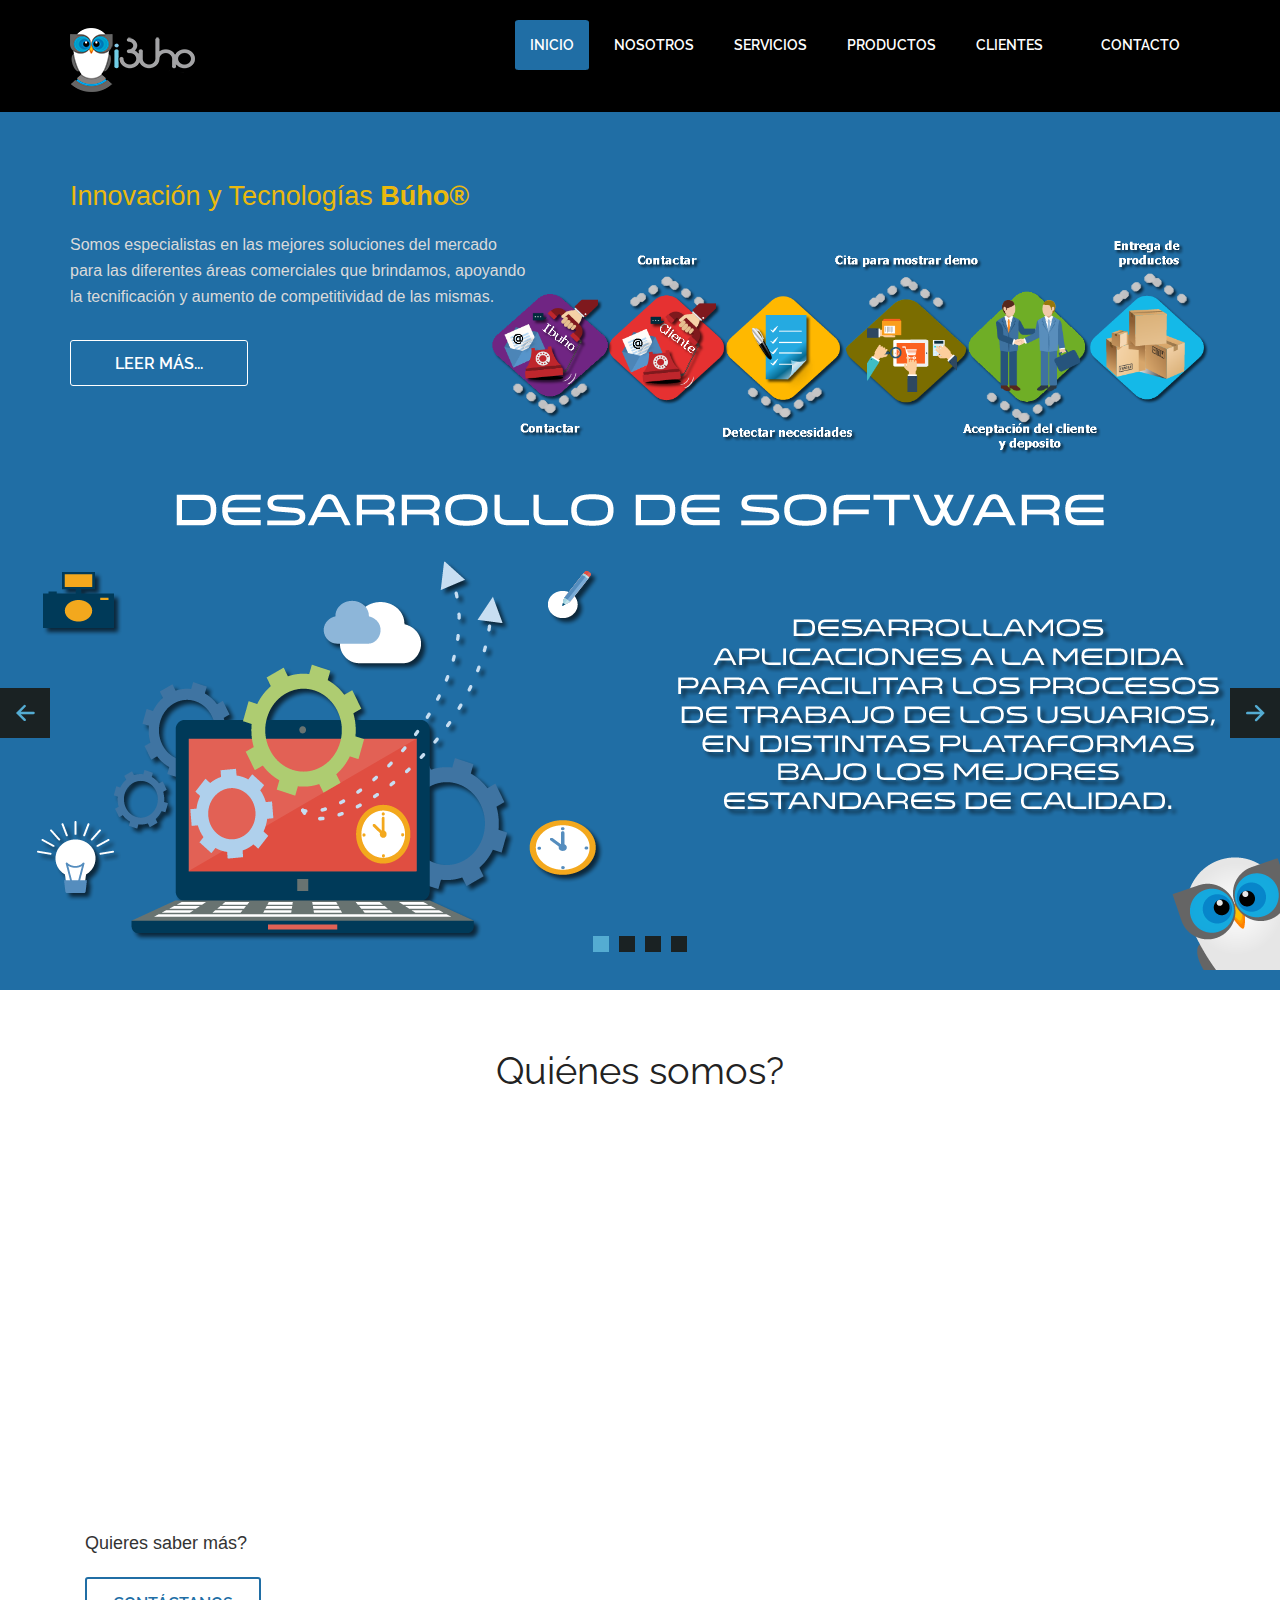
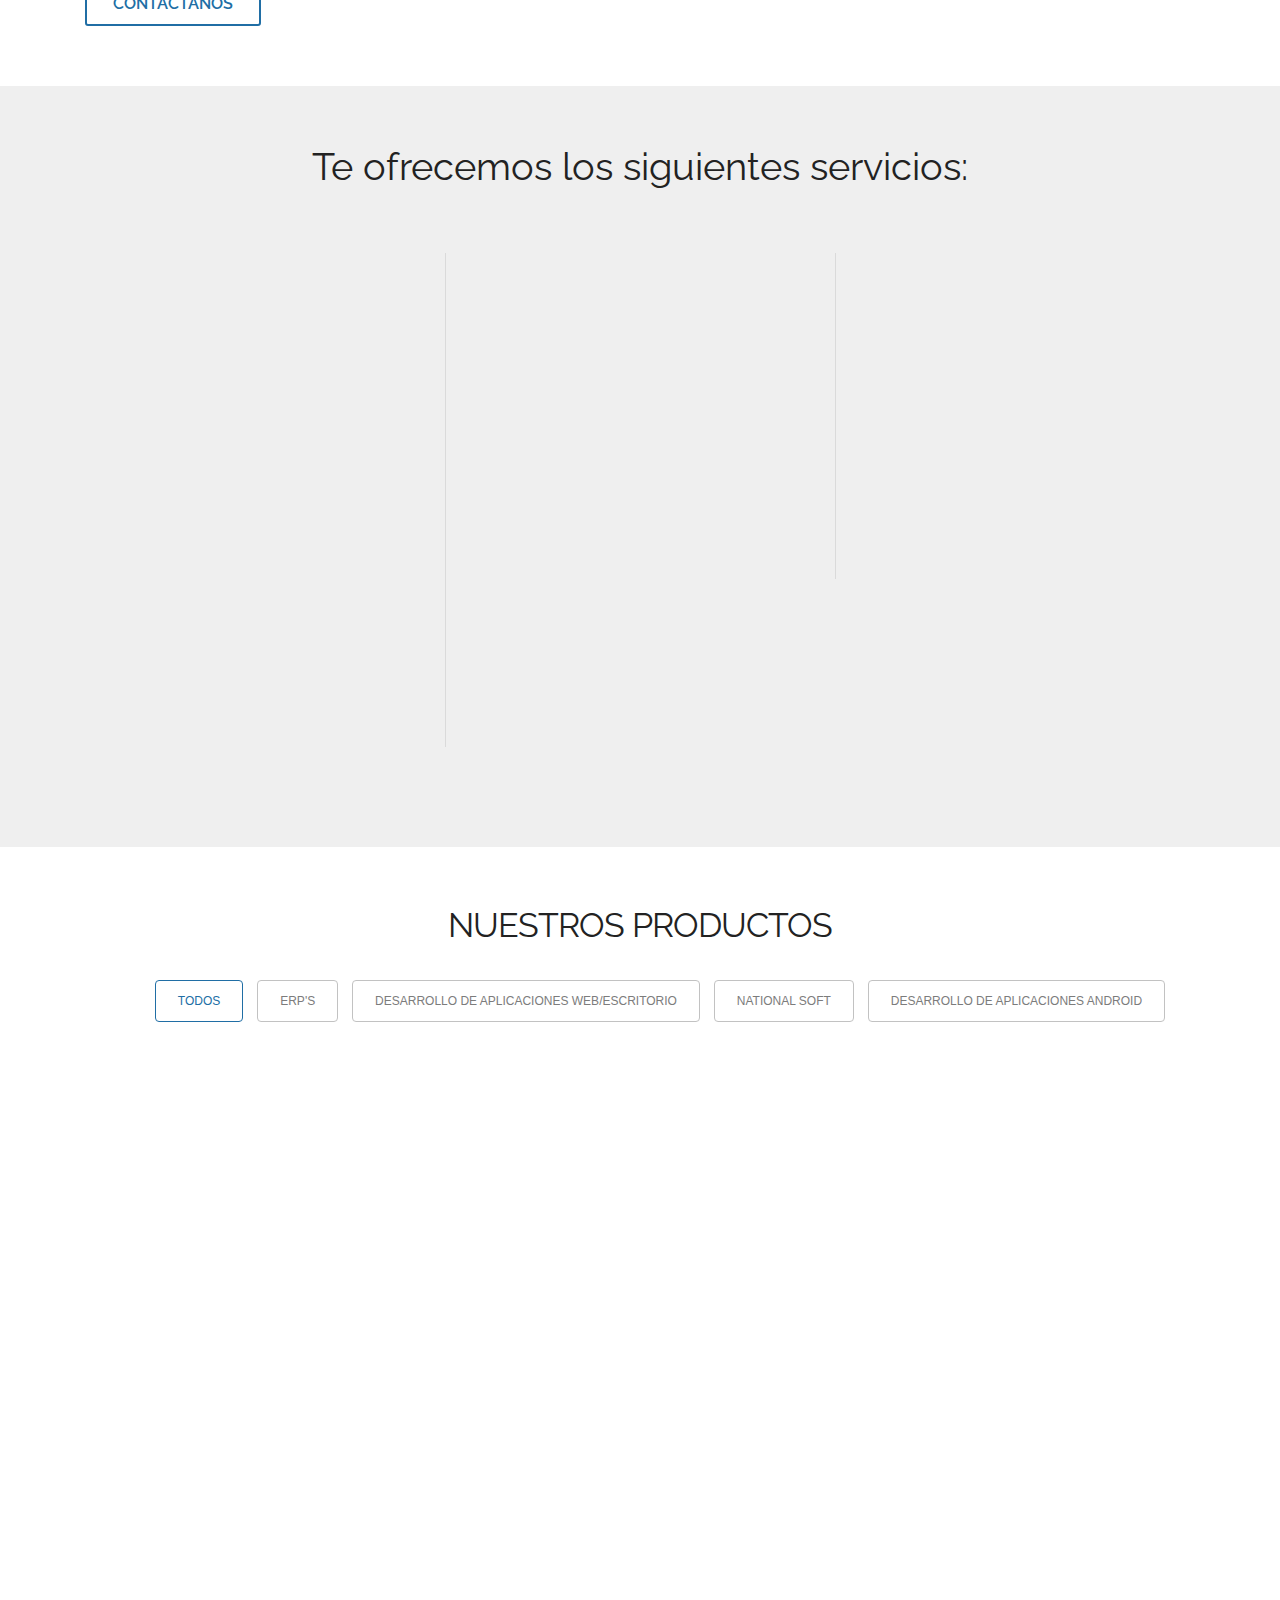
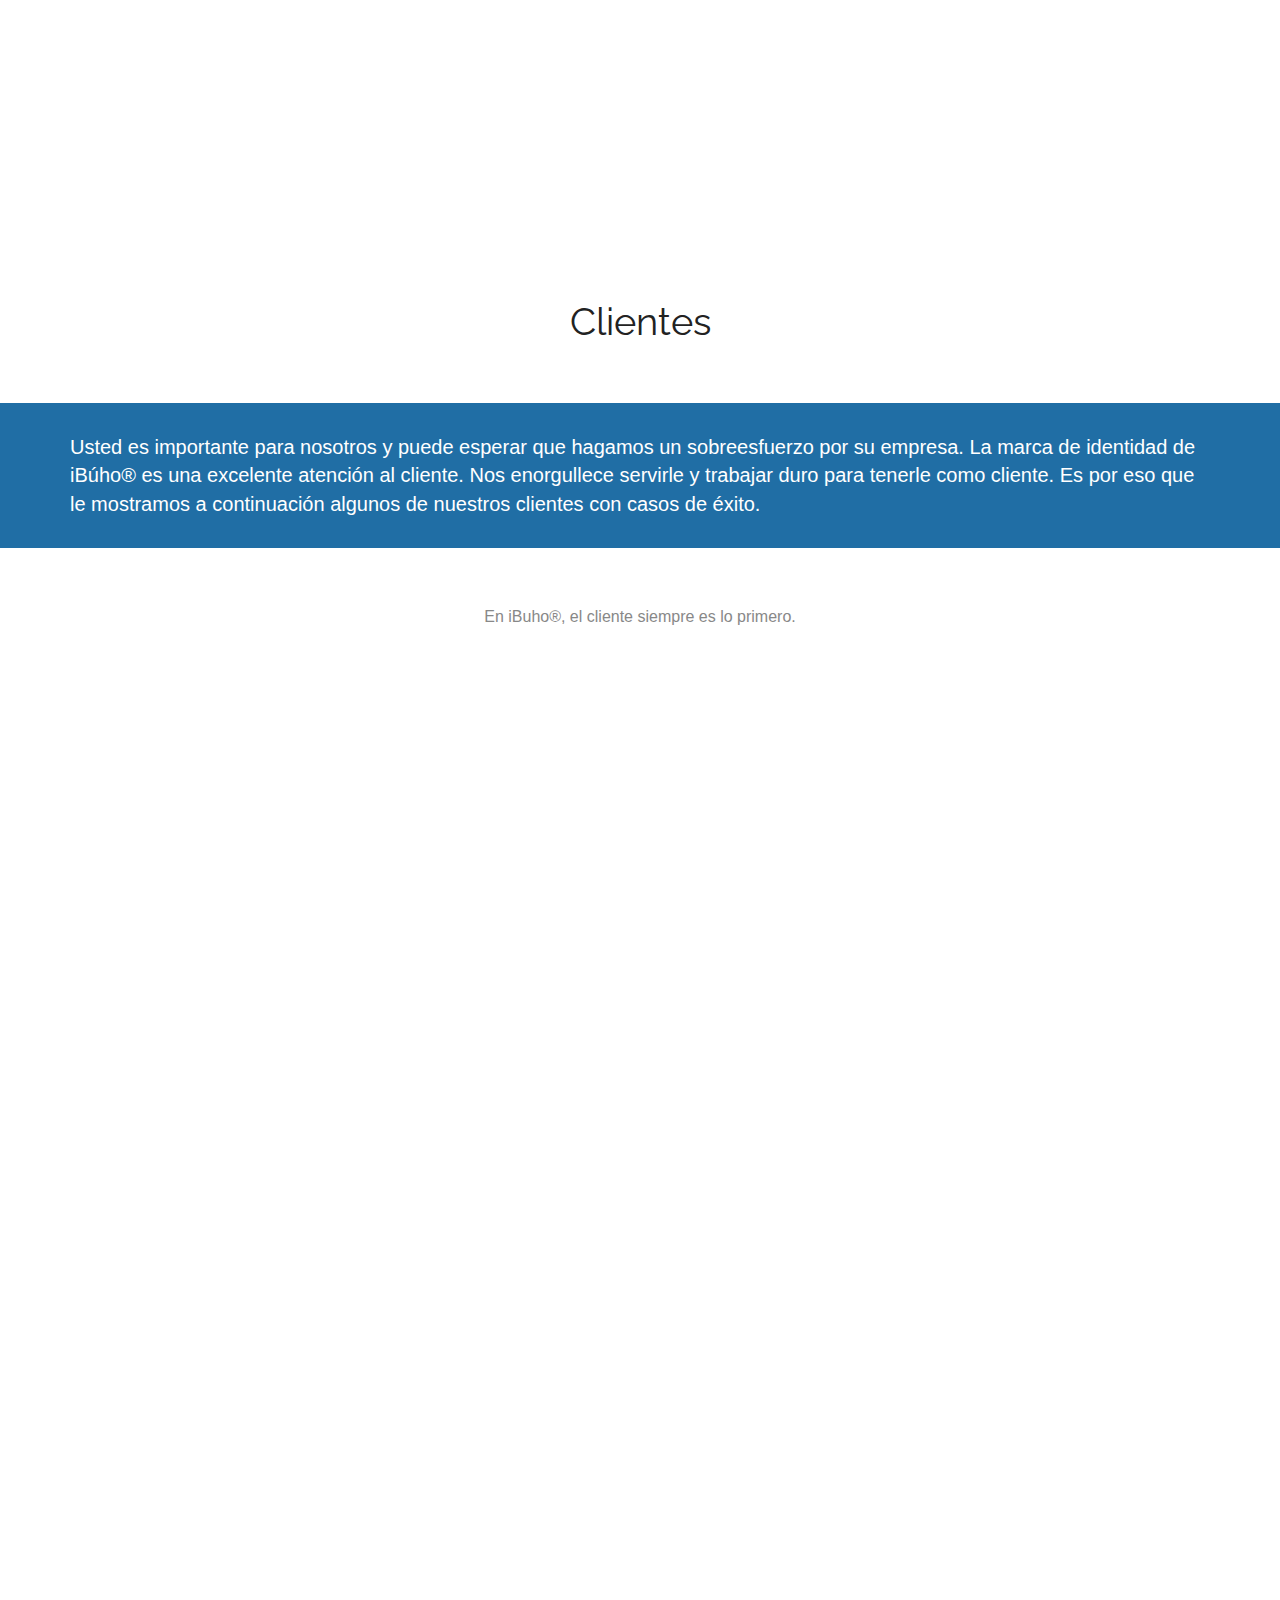
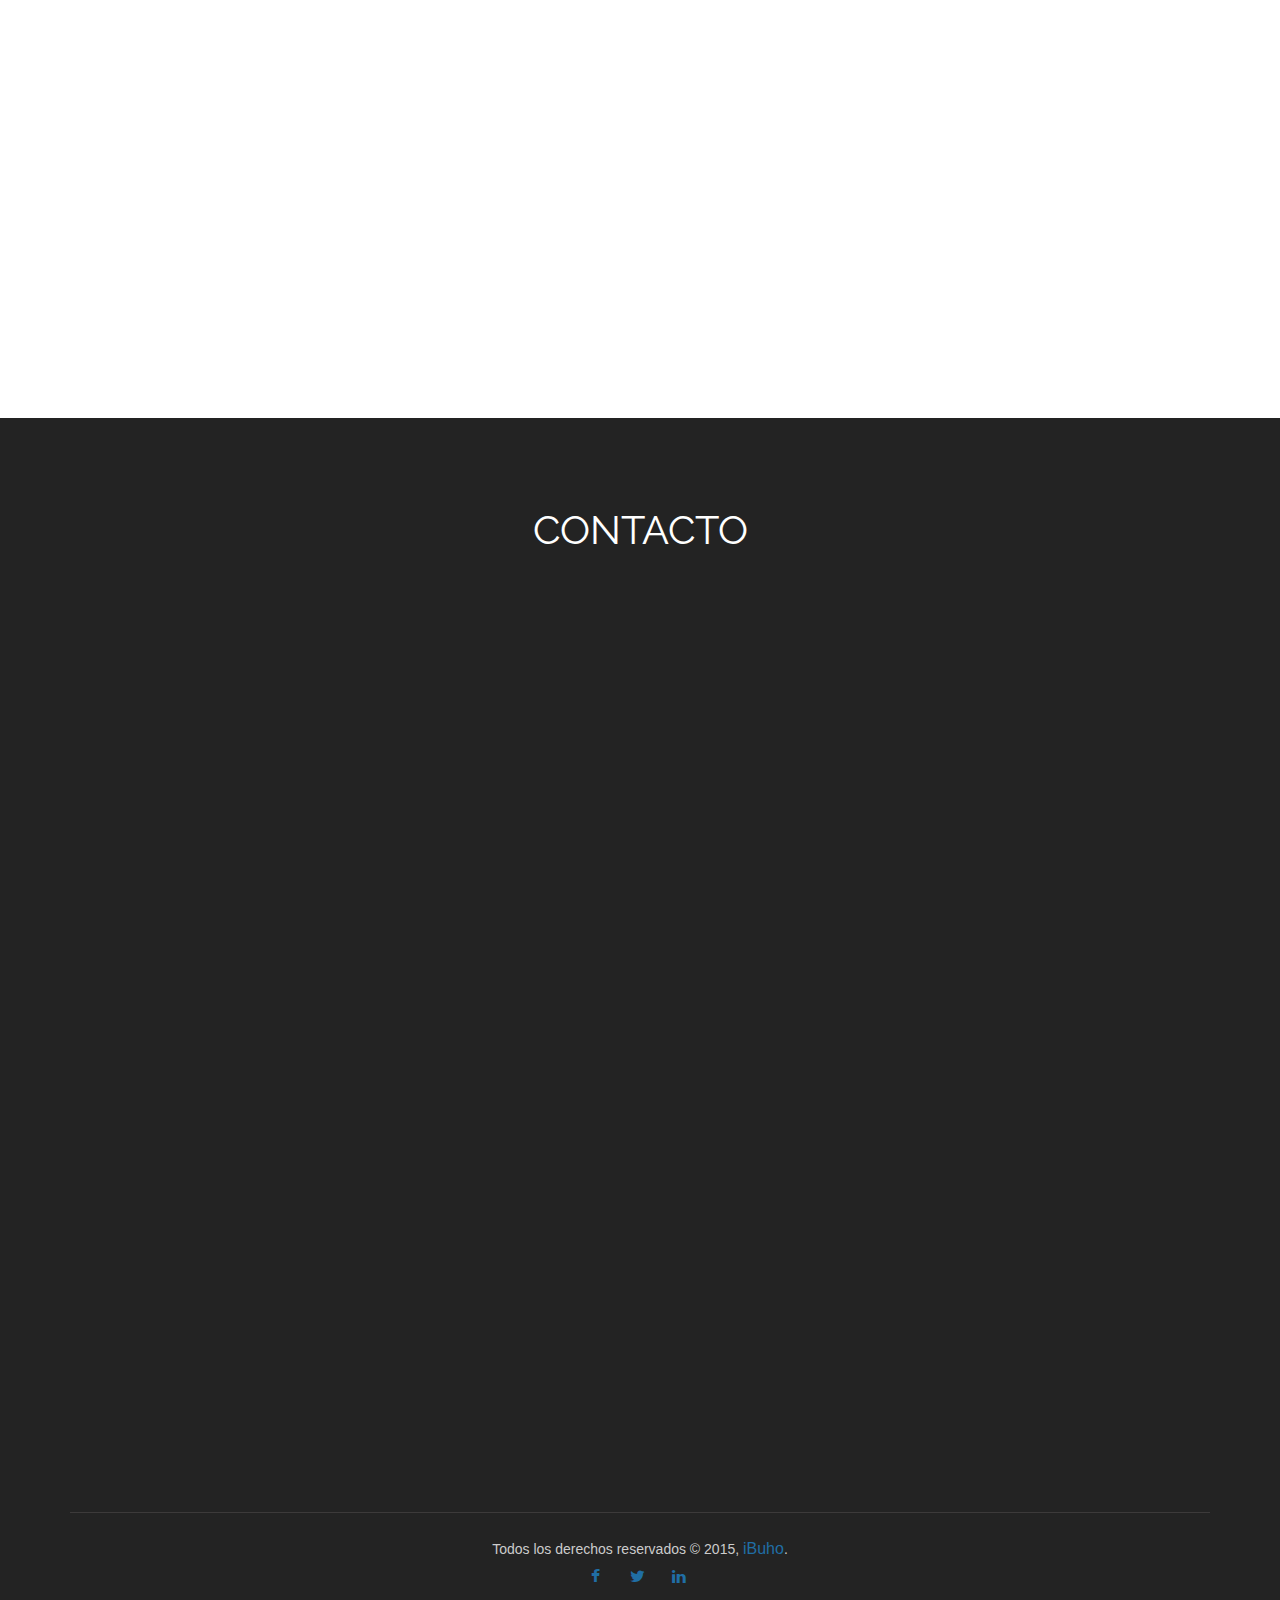
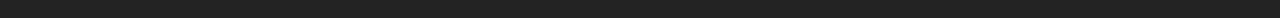
==== commit c737cf00: "Cambios Banners en slider, productos y clientes" ====
--- a/WebPageIbuho/index.html
+++ b/WebPageIbuho/index.html
@@ -3,8 +3,12 @@
 <head>
 <meta charset="utf-8">
 <meta name="viewport" content="width=device-width, maximum-scale=1">
+<META name="author" content="Ibuho">
+<META name="keywords" content="Tecnología,Innovación,Software,Computacion,Soporte,Consultoria">
+ 
+
 <title>Innovación y Tencología Ibuho</title>
-<link rel="icon" href="img/ibuho_img/ibuho_fv.png" type="image/png">
+<link rel="icon"  href="img/ibuho_img/ibuho_fv.png" type="image/png">
 <link href="css/bootstrap.min.css" rel="stylesheet" type="text/css">
 <link href="css/style.css" rel="stylesheet" type="text/css"> 
 <link href="css/font-awesome.css" rel="stylesheet" type="text/css"> 
@@ -29,7 +33,7 @@
 <header id="header_wrapper">
   <div class="container">
     <div class="header_box">
-        <div class="logo"><a href="#"><img src="img/ibuho_img/Ibuho_principal.png" alt="logo"></a></div>
+        <div class="logo "><a href="#"><img src="img/ibuho_img/Ibuho_principal.png" alt="logo"></a></div>
 	  <nav class="navbar navbar-inverse" role="navigation">
       <div class="navbar-header">
         <button type="button" id="nav-toggle" class="navbar-toggle" data-toggle="collapse" data-target="#main-nav"> <span class="sr-only">Toggle navigation</span> <span class="icon-bar"></span> <span class="icon-bar"></span> <span class="icon-bar"></span> </button>
@@ -62,10 +66,10 @@
               <p>Somos especialistas en las mejores soluciones del mercado para las diferentes áreas comerciales que brindamos, apoyando la tecnificación y aumento de competitividad de las mismas.</p>
               <a href="#service" class="read_more2">Leer más...</a> </div>
           </div>
-          <div>
+          
+        </div><div>
               <img src="img/ibuho_img/ProcesodeVenta.fw.png" class="bannerImg zoomIn wow animated" alt="" width="720"/>
 		  </div>
-        </div>
       </div>
     </div>
       
@@ -73,18 +77,18 @@
       <!-- Start WOWSlider.com BODY section --> <!-- add to the <body> of your page -->
 	<div id="wowslider-container1">
 	<div class="ws_images"><ul>
-		<li><img src="data1/images/1_desarrollo.fw.png" alt="1_Desarrollo.fw" title="1" id="wows1_0"/></li>
-		<li><img src="data1/images/2_consultoria.fw.png" alt="2_Consultoria.fw" title="2_Consultoria.fw" id="wows1_1"/></li>
-		<li><a href="http://wowslider.com/vi"><img src="data1/images/3_venta.fw.png" alt="slider bootstrap" title="3_Venta.fw" id="wows1_2"/></a></li>
-		<li><img src="data1/images/4_ventaprod.fw.png" alt="4_VentaProd.fw" title="4_VentaProd.fw" id="wows1_3"/></li>
+		<li><img src="img/images_slider/1_Desarrollo2.fw.png" alt="1_Desarrollo.fw" title="" id="wows1_0"/></li>
+		<li><img src="img/images_slider/2_Consultoria2.fw.png" alt="2_Consultoria.fw" title="" id="wows1_1"/></li>
+		<li><img src="img/images_slider/3_Venta2.fw.png" alt="slider bootstrap" title="" id="wows1_2"/></li>
+		<li><img src="img/images_slider/4_Ventaprod2.fw.png" alt="4_VentaProd.fw" title="" id="wows1_3"/></li>
 	</ul>
 	</div>
 	<div class="ws_bullets">
 	<div>
-		<a href="#" title="1"><span><img src="data1/tooltips/1_desarrollo.fw.png" alt="1"/>1</span></a>
-		<a href="#" title="2_Consultoria.fw"><span><img src="data1/tooltips/2_consultoria.fw.png" alt="2_Consultoria.fw"/>2</span></a>
-		<a href="#" title="3_Venta.fw"><span><img src="data1/tooltips/3_venta.fw.png" alt="3_Venta.fw"/>3</span></a>
-		<a href="#" title="4_VentaProd.fw"><span><img src="data1/tooltips/4_ventaprod.fw.png" alt="4_VentaProd.fw"/>4</span></a>
+		<a href="#" title="1"><span><img src="img/miniaturas_slider/1_Desarrollo2.fw.png" alt="1"/>1</span></a>
+		<a href="#" title="2_Consultoria.fw"><span><img src="img/miniaturas_slider/2_Consultoria2.fw.png" alt="2_Consultoria.fw"/>2</span></a>
+		<a href="#" title="3_Venta.fw"><span><img src="img/miniaturas_slider/3_Venta2.fw.png" alt="3_Venta.fw"/>3</span></a>
+		<a href="#" title="4_VentaProd.fw"><span><img src="img/miniaturas_slider/4_Ventaprod2.fw.png" alt="4_VentaProd.fw"/>4</span></a>
 	</div></div><div class="ws_script" style="position:absolute;left:-99%"></div>
 	<div class="ws_shadow"></div>
 	</div>	
@@ -100,10 +104,10 @@
   <div class="container">
     <h2>Quiénes somos?</h2>
     <div class="inner_section">
-	<div class="row">
+	
       <div class=" col-lg-4 col-md-4 col-sm-4 col-xs-12 pull-right"><img src="img/about-img.jpg" class="img-circle delay-03s animated wow zoomIn" alt=""></div>
       	<div class=" col-lg-7 col-md-7 col-sm-7 col-xs-12 pull-left">
-        	<div class=" delay-01s animated fadeInDown wow animated">
+        	<div class="delay-01s animated fadeInDown wow animated">
 			
             <p>Somos una empresa dedicada a buscar las mejores soluciones en tecnología para diferentes sectores 
                 empresariales. Contamos con un cuerpo de colaboradores expertos en consultoría y 
@@ -142,7 +146,7 @@
 <div class="work_bottom"> <span>Quieres saber más?</span> <a href="#contact" class="contact_btn">Contáctanos</a> </div>       
 	   </div>
       	
-      </div>
+      
 	  
       
     </div>
@@ -229,7 +233,7 @@
           <h5>ERP's</h5>
           </a></li>
         <li><a class="" href="#" data-filter=".web">
-          <h5>Desarrollo de aplicaiones web/escritorio</h5>
+          <h5>Desarrollo de aplicaciones web/escritorio</h5>
           </a></li>
         <li><a class="" href="#" data-filter=".design">
           <h5>National Soft</h5>
@@ -246,10 +250,11 @@
       
       <!-- Portfolio Item -->
       <div style="position: absolute; left: 0px; top: 0px; transform: translate3d(0px, 0px, 0px) scale3d(1, 1, 1); width: 337px; opacity: 1;" class="portfolio-item one-four   appleIOS isotope-item">
-        <div class="portfolio_img"> <img src="img/portfolio_pic1.jpg"  alt="Portfolio 1"> </div>        
-        <div class="item_overlay">
-          <div class="item_info"> 
-            <h4 class="project_name">SMS Mobile App</h4>
+          <div class="portfolio_img"> <img src="img/images_products/magnusERP.fw.png"  alt="Portfolio 1"> </div>        
+        <div class="item_overlay">
+          <div class="item_info"> 
+            <h4 class="project_name">Magnus ERP</h4>
+            <p class="p2">ERP administrativo, que integra operaciones como: ventas, compras, inventarios, cuentas por cobrar, cuentas por pagar y contabilidad.</p>
           </div>
         </div>
         </div>
@@ -257,10 +262,12 @@
       
       <!-- Portfolio Item-->
       <div style="position: absolute; left: 0px; top: 0px; transform: translate3d(337px, 0px, 0px) scale3d(1, 1, 1); width: 337px; opacity: 1;" class="portfolio-item one-four  design isotope-item">
-        <div class="portfolio_img"> <img src="img/portfolio_pic2.jpg" alt="Portfolio 1"> </div>
-        <div class="item_overlay">
-          <div class="item_info"> 
-            <h4 class="project_name">Finance App</h4>
+          <div class="portfolio_img"> <img src="img/images_products/simac.fw.png" alt="Portfolio 1"> </div>
+        <div class="item_overlay">
+          <div class="item_info"> 
+            <h4 class="project_name">SIMAC</h4>
+               <p class="p2">El Sistema que lleva a cabo planeaciones y optimizaciones de los recursos materiales, así como los costos de producción y la toma de decisiones.</p>
+         
           </div>
         </div>
       </div>
@@ -268,10 +275,12 @@
       
       <!-- Portfolio Item -->
       <div style="position: absolute; left: 0px; top: 0px; transform: translate3d(674px, 0px, 0px) scale3d(1, 1, 1); width: 337px; opacity: 1;" class="portfolio-item one-four  design  isotope-item">
-        <div class="portfolio_img"> <img src="img/portfolio_pic3.jpg" alt="Portfolio 1"> </div>
-        <div class="item_overlay">
-          <div class="item_info"> 
-            <h4 class="project_name">GPS Concept</h4>
+          <div class="portfolio_img"> <img src="img/images_products/intelligence.fw.png" alt="Portfolio 1"> </div>
+        <div class="item_overlay">
+          <div class="item_info"> 
+            <h4 class="project_name">Magnus Intelligence</h4>
+            <p class="p2">Representa la visión unificada de la empresa con indicadores y herramientas visuales que facilitan la toma de decisiones estrátegicas.</p>
+         
           </div>
         </div>
       </div>
@@ -279,10 +288,12 @@
       
       <!-- Portfolio Item-->
       <div style="position: absolute; left: 0px; top: 0px; transform: translate3d(1011px, 0px, 0px) scale3d(1, 1, 1); width: 337px; opacity: 1;" class="portfolio-item one-four  android  prototype web isotope-item">
-        <div class="portfolio_img"> <img src="img/portfolio_pic4.jpg" alt="Portfolio 1"> </div>
-        <div class="item_overlay">
-          <div class="item_info"> 
-            <h4 class="project_name">Shopping</h4>
+          <div class="portfolio_img"> <img src="img/images_products/magnusGo.fw.png" alt="Portfolio 1"> </div>
+        <div class="item_overlay">
+          <div class="item_info"> 
+            <h4 class="project_name">Magnus Go, Punto de venta</h4>
+            <p class="p2">Automatiza el proceso de salida y cobro de mercancía en tu empresa, tienda departamental u otras instituciones.</p>
+         
           </div>
         </div>
       </div>
@@ -290,10 +301,12 @@
       
       <!-- Portfolio Item -->
       <div style="position: absolute; left: 0px; top: 0px; transform: translate3d(0px, 240px, 0px) scale3d(1, 1, 1); width: 337px; opacity: 1;" class="portfolio-item one-four  design isotope-item">
-        <div class="portfolio_img"> <img src="img/portfolio_pic5.jpg" alt="Portfolio 1"> </div>
-        <div class="item_overlay">
-          <div class="item_info"> 
-            <h4 class="project_name">Managment</h4>
+          <div class="portfolio_img"> <img src="img/images_products/onTheMinute.fw.png" alt="Portfolio 1"> </div>
+        <div class="item_overlay">
+          <div class="item_info"> 
+            <h4 class="project_name">On The Minute</h4>
+            <p class="p2">Resuelve los problemas en  el  control de acceso y asistencia de las empresas de una manera segura y confiable ayudándoles 
+                a dar un paso más hacia el éxito .</p>
           </div>
         </div>
       </div>
@@ -301,10 +314,11 @@
       
       <!-- Portfolio Item -->
       <div style="position: absolute; left: 0px; top: 0px; transform: translate3d(337px, 240px, 0px) scale3d(1, 1, 1); width: 337px; opacity: 1;" class="portfolio-item one-four  web isotope-item">
-        <div class="portfolio_img"> <img src="img/portfolio_pic6.jpg" alt="Portfolio 1"> </div>
-        <div class="item_overlay">
-          <div class="item_info"> 
-            <h4 class="project_name">iPhone</h4>
+          <div class="portfolio_img"> <img src="img/images_products/softRestaurant.fw.png" alt="Portfolio 1"> </div>
+        <div class="item_overlay">
+          <div class="item_info"> 
+            <h4 class="project_name">Soft Restaurant</h4>
+            <p class="p2">Es el sistema de control y administración para cualquier tipo de bar, pizzeria, cafeteria o restaurante.</p>
           </div>
         </div>
       </div>
@@ -312,10 +326,11 @@
       
       <!-- Portfolio Item  -->
       <div style="position: absolute; left: 0px; top: 0px; transform: translate3d(674px, 240px, 0px) scale3d(1, 1, 1); width: 337px; opacity: 1;" class="portfolio-item one-four  design web isotope-item">
-        <div class="portfolio_img"> <img src="img/portfolio_pic7.jpg" alt="Portfolio 1"> </div>       
-        <div class="item_overlay">
-          <div class="item_info"> 
-            <h4 class="project_name">Nexus Phone</h4>
+          <div class="portfolio_img"> <img src="img/images_products/softHoteles.fw.png" alt="Portfolio 1"> </div>       
+        <div class="item_overlay">
+          <div class="item_info"> 
+            <h4 class="project_name">Soft Hoteles</h4>
+            <p class="p2">Es el sistema de control y administración para cualquier tipo de bar, pizzeria, cafeteria o restaurante.</p>
           </div>
         </div>
        </div>
@@ -323,13 +338,64 @@
       
       <!-- Portfolio Item -->
       <div style="position: absolute; left: 0px; top: 0px; transform: translate3d(1011px, 240px, 0px) scale3d(1, 1, 1); width: 337px; opacity: 1;" class="portfolio-item one-four   android isotope-item">
-        <div class="portfolio_img"> <img src="img/portfolio_pic8.jpg" alt="Portfolio 1"> </div>       
-        <div class="item_overlay">
-          <div class="item_info"> 
-				<h4 class="project_name">Android</h4>
+          <div class="portfolio_img"> <img src="img/images_products/softFacturas.fw.png" alt="Portfolio 1"> </div>       
+        <div class="item_overlay">
+          <div class="item_info"> 
+				<h4 class="project_name">Soft Facturas</h4>
+                                <p class="p2">Servicio de facturación electrónica basado en entorno Web, permitiéndole generar sus facturas mediante internet de una manera eficiente, práctica y segura.</p>
           </div>
         </div>
         </a> </div>
+      
+       <div style="position: absolute; left: 0px; top: 0px; transform: translate3d(0px, 0px, 0px) scale3d(1, 1, 1); width: 337px; opacity: 1;" class="portfolio-item one-four   appleIOS isotope-item">
+           <div class="portfolio_img"> <img src="img/images_products/sitiosWeb.fw.png"  alt="Portfolio 1"> </div>        
+        <div class="item_overlay">
+          <div class="item_info"> 
+            <h4 class="project_name">Desarrollos a la medida</h4>
+            <p class="p2">Desarrollamos aplicaciones de acuerdo a tus necesidades, para facilitarles los procesos de trabajo, en distintas plataformas bajo los mejores estándares de calidad.</p>
+          </div>
+        </div>
+        </div>
+      <!--/Portfolio Item --> 
+       <div style="position: absolute; left: 0px; top: 0px; transform: translate3d(674px, 0px, 0px) scale3d(1, 1, 1); width: 337px; opacity: 1;" class="portfolio-item one-four  design  isotope-item">
+          <div class="portfolio_img"> <img src="img/images_products/ventaDeSoftware.fw.png" alt="Portfolio 1"> </div>
+        <div class="item_overlay">
+          <div class="item_info"> 
+            <h4 class="project_name">Venta de hardware</h4>
+               <p class="p2">Somos distribuidores de productos innovadores, buscamos lo que se adapte para ti o para tu empresa que te garanticen mejores resultados según sus necesidades.</p>
+         
+          </div>
+        </div>
+      </div>
+      <!-- Portfolio Item-->
+      <div style="position: absolute; left: 0px; top: 0px; transform: translate3d(337px, 0px, 0px) scale3d(1, 1, 1); width: 337px; opacity: 1;" class="portfolio-item one-four  design isotope-item">
+          <div class="portfolio_img"> <img src="img/images_products/consultoriadeNegocios.fw.png" alt="Portfolio 1"> </div>
+        <div class="item_overlay">
+          <div class="item_info"> 
+            <h4 class="project_name">Consultoria de Negocios orientado al Software</h4>
+             <p class="p2">Nos enfocamos  a ofrecer asesoría  a nuestros clientes solucionando   sus problemas  y sugiriéndole mejoras en sus procesos empresariales.</p>
+         
+          </div>
+        </div>
+      </div>
+      <!--/Portfolio Item --> 
+      
+      <!-- Portfolio Item -->
+     
+      <!--/Portfolio Item--> 
+      
+      <!-- Portfolio Item-->
+      <div style="position: absolute; left: 0px; top: 0px; transform: translate3d(1011px, 0px, 0px) scale3d(1, 1, 1); width: 337px; opacity: 1;" class="portfolio-item one-four  android  prototype web isotope-item">
+          <div class="portfolio_img"> <img src="img/images_products/hobart.fw.png" alt="Portfolio 1"> </div>
+        <div class="item_overlay">
+          <div class="item_info"> 
+            <h4 class="project_name">Hobart</h4>
+            <p class="p2">Eliminador 100% sarro de manera magnética Una tecnología Alemana que brinda una nueva alternativa para quitar el sarro adherido en albercas, regaderas, llaves, lavabos etc... </p>
+         
+          </div>
+        </div>
+      </div>
+    
       <!--/Portfolio Item --> 
       
     </div>
@@ -378,7 +444,7 @@
                                     <div class="member-container" data-wow-delay=".1s">
                                             <div class="inner-container">
                                                     <div class="author-avatar">									
-                                                            <img class="img-circle" src="img/team_pic1.jpg" alt="Team Menber">
+                                                        <img class="img-circle" src="img/images_products/ayr.png" alt="Team Menber">
                                                     </div><!-- /.author-avatar -->
 
                                                     <div class="member-details">
@@ -411,7 +477,7 @@
                                     <div class="member-container" data-wow-delay=".3s">
                                             <div class="inner-container">
                                                     <div class="author-avatar">									
-                                                            <img class="img-circle" src="img/team_pic2.jpg" alt="Team Menber">
+                                                        <img class="img-circle" src="img/images_products/" alt="Team Menber">
                                                     </div><!-- /.author-avatar -->
                                                     <div class="member-details">
                                                             <div class="member-top">									
@@ -504,12 +570,72 @@
                                     <div class="member-container" data-wow-delay=".7s">
                                             <div class="inner-container">
                                                     <div class="author-avatar">									
-                                                            <img class="img-circle" src="img/team_pic4.jpg" alt="Team Menber">
+                                                        <img class="img-circle" src="img/images_products/siena.png" alt="Team Menber">
                                                     </div><!-- /.author-avatar -->
                                                     <div class="member-details">
                                                             <div class="member-top">									
                                                                     <h4 class="name">
-                                                                            Hospital Sienna
+                                                                            Hospital Siena
+                                                                    </h4>
+                                                                    <span class="designation">
+                                                                            Servicios Médicos
+                                                                    </span>
+                                                            </div><!-- /.member-top -->
+                                                            <p>
+                                                                    Lorem ipsum dolor sit amet, consectetur adipiscing elit. Proin consequat sollicitudin cursus. Dolor sit amet, consectetur adipiscing elit proin consequat.
+                                                            </p>
+                                                            <div class="member-social-link">
+                                                                    <a href="#" class="twitter-btn"><i class="fa fa-twitter"></i></a>
+                                                                    <a href="#" class="facebook-btn"><i class="fa fa-facebook"></i></a>
+                                                                    <a href="#" class="dribbble-btn"><i class="fa fa-dribbble"></i></a>
+                                                                    <a href="#" class="linkedin-btn"><i class="fa fa-linkedin"></i></a>
+                                                            </div><!-- /.member-social-link -->
+                                                    </div><!-- /.member-details -->
+                                            </div><!-- /.inner-container -->
+                                    </div><!-- /.member-container -->
+                            </div><!-- /.member -->
+                    </div>
+                <div class="col-md-6">
+                            <div class="member wow bounceInUp animated">
+                                    <div class="member-container" data-wow-delay=".7s">
+                                            <div class="inner-container">
+                                                    <div class="author-avatar">									
+                                                        <img class="img-circle" src="img/images_products/redDeFrios.png" alt="Team Menber">
+                                                    </div><!-- /.author-avatar -->
+                                                    <div class="member-details">
+                                                            <div class="member-top">									
+                                                                    <h4 class="name">
+                                                                            Red de Frios
+                                                                    </h4>
+                                                                    <span class="designation">
+                                                                            Servicios Médicos
+                                                                    </span>
+                                                            </div><!-- /.member-top -->
+                                                            <p>
+                                                                    Lorem ipsum dolor sit amet, consectetur adipiscing elit. Proin consequat sollicitudin cursus. Dolor sit amet, consectetur adipiscing elit proin consequat.
+                                                            </p>
+                                                            <div class="member-social-link">
+                                                                    <a href="#" class="twitter-btn"><i class="fa fa-twitter"></i></a>
+                                                                    <a href="#" class="facebook-btn"><i class="fa fa-facebook"></i></a>
+                                                                    <a href="#" class="dribbble-btn"><i class="fa fa-dribbble"></i></a>
+                                                                    <a href="#" class="linkedin-btn"><i class="fa fa-linkedin"></i></a>
+                                                            </div><!-- /.member-social-link -->
+                                                    </div><!-- /.member-details -->
+                                            </div><!-- /.inner-container -->
+                                    </div><!-- /.member-container -->
+                            </div><!-- /.member -->
+                    </div>
+                <div class="col-md-6">
+                            <div class="member wow bounceInUp animated">
+                                    <div class="member-container" data-wow-delay=".7s">
+                                            <div class="inner-container">
+                                                    <div class="author-avatar">									
+                                                        <img class="img-circle" src="img/images_products/gonzalezMayagoitia.png" alt="Team Menber">
+                                                    </div><!-- /.author-avatar -->
+                                                    <div class="member-details">
+                                                            <div class="member-top">									
+                                                                    <h4 class="name">
+                                                                            Gonzalez Mayagoitia
                                                                     </h4>
                                                                     <span class="designation">
                                                                             Servicios Médicos
--- a/WebPageIbuho/css/style.css
+++ b/WebPageIbuho/css/style.css
@@ -91,6 +91,11 @@
     margin: 0;
 }
 
+.p2 {
+    line-height: 24px;
+    margin: 0;
+    color: white;
+}
 /* Header Styles
 ---------------------------------*/
 
@@ -1675,4 +1680,30 @@
 display: block;
 padding-top: 18px;
 }
-}+}.style-logo-i{  
+    
+  display: inline-block;
+  -webkit-box-sizing: border-box;
+  -moz-box-sizing: border-box;
+  box-sizing: border-box;
+  padding: 10px;
+  border: none;  
+  font-family: 'Orbitron', sans-serif;
+  color: rgba(255,255,255,1);
+  text-decoration: normal;
+  text-align: center;
+  -o-text-overflow: clip;
+  text-overflow: clip;
+  white-space: pre;
+  text-shadow: 0 0 10px rgba(255,255,255,1) , 0 0 20px rgba(255,255,255,1) , 0 0 30px rgba(255,255,255,1) , 0 0 40px rgba(0,0,255,1) , 0 0 70px #ff00ff , 0 0 80px #0000ff , 0 0 100px #000cff ;
+  -webkit-transition: all 200ms cubic-bezier(0.42, 0, 0.58, 1);
+  -moz-transition: all 200ms cubic-bezier(0.42, 0, 0.58, 1);
+  -o-transition: all 200ms cubic-bezier(0.42, 0, 0.58, 1);
+  transition: all 200ms cubic-bezier(0.42, 0, 0.58, 1);
+}
+
+.style-logo-i:hover {
+  font: normal 48px/normal "Orbitron", Helvetica, sans-serif;
+  text-shadow: 0 0 10px rgba(255,255,255,1) , 0 0 20px rgba(255,255,255,1) , 0 0 30px rgba(255,255,255,1) , 0 0 40px #9900ff , 0 0 70px #9900ff , 0 0 80px #9900ff , 0 0 100px #9900ff ;
+}
+
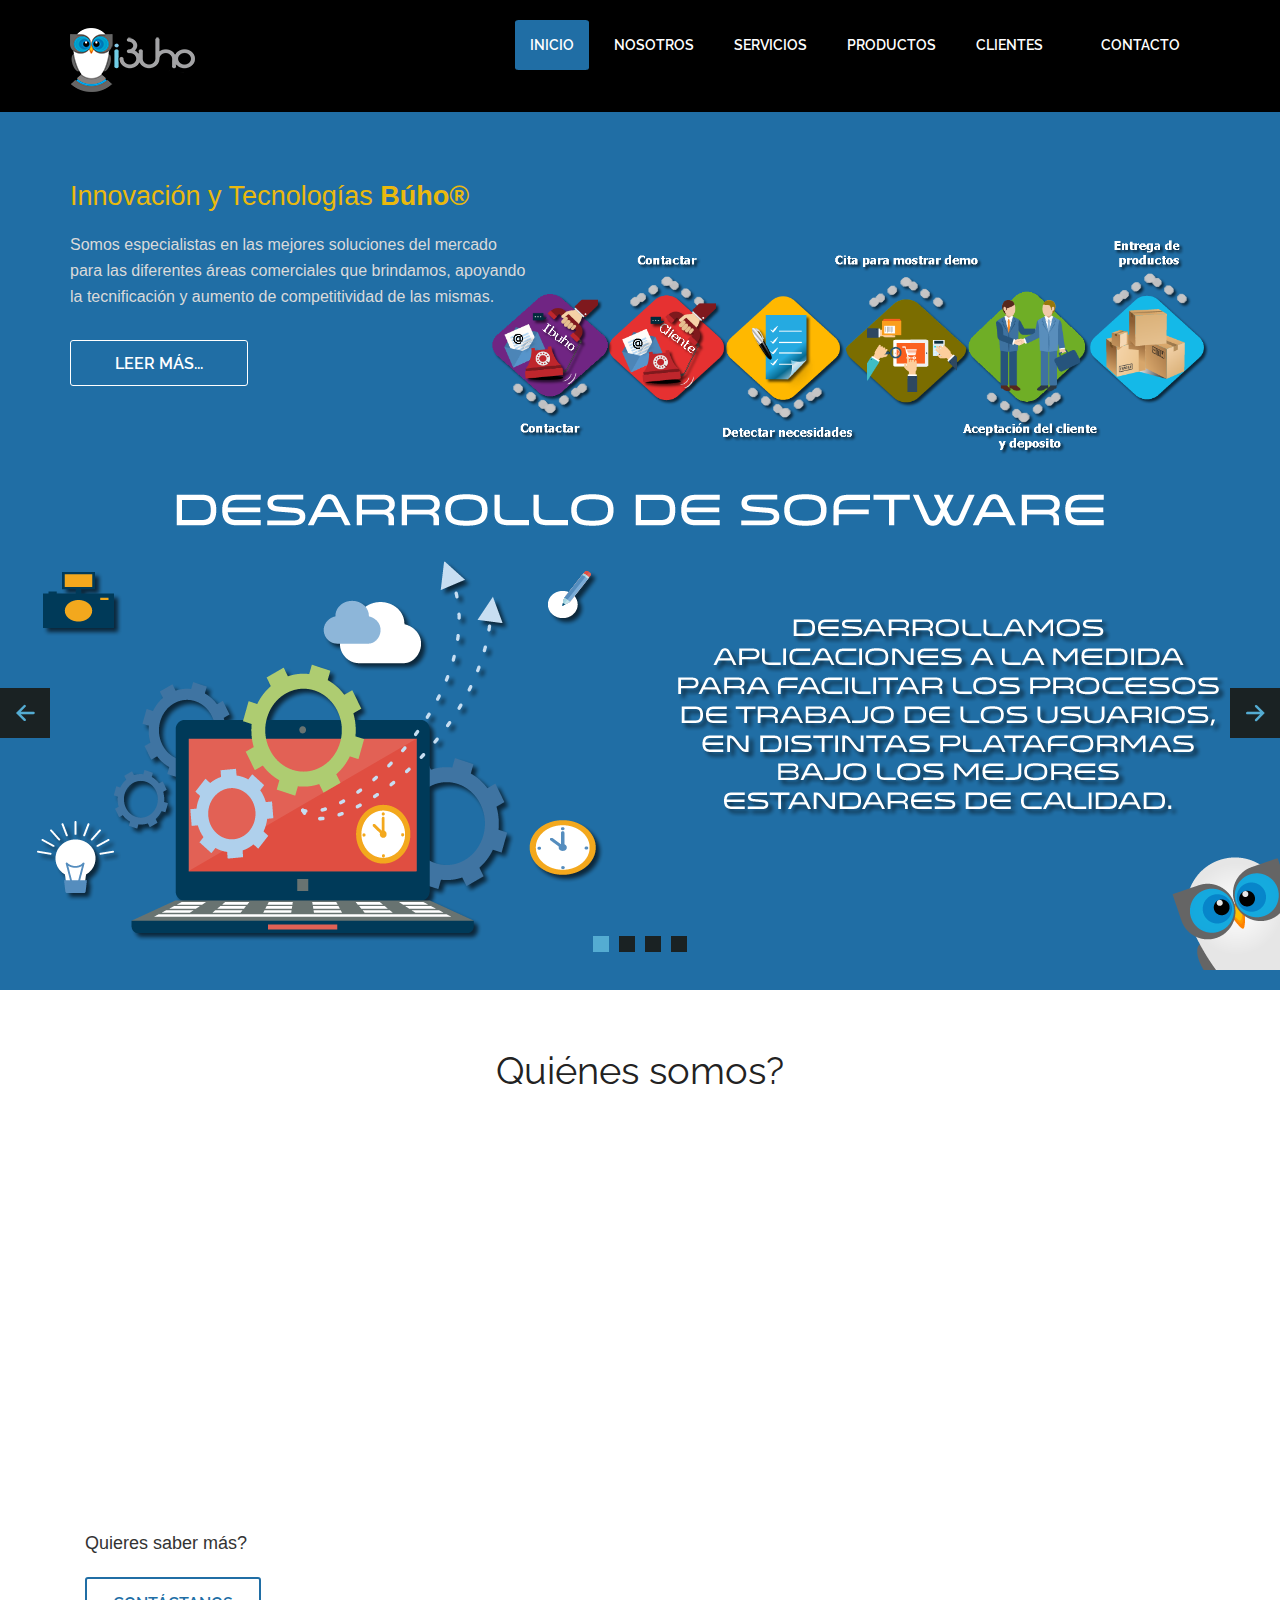
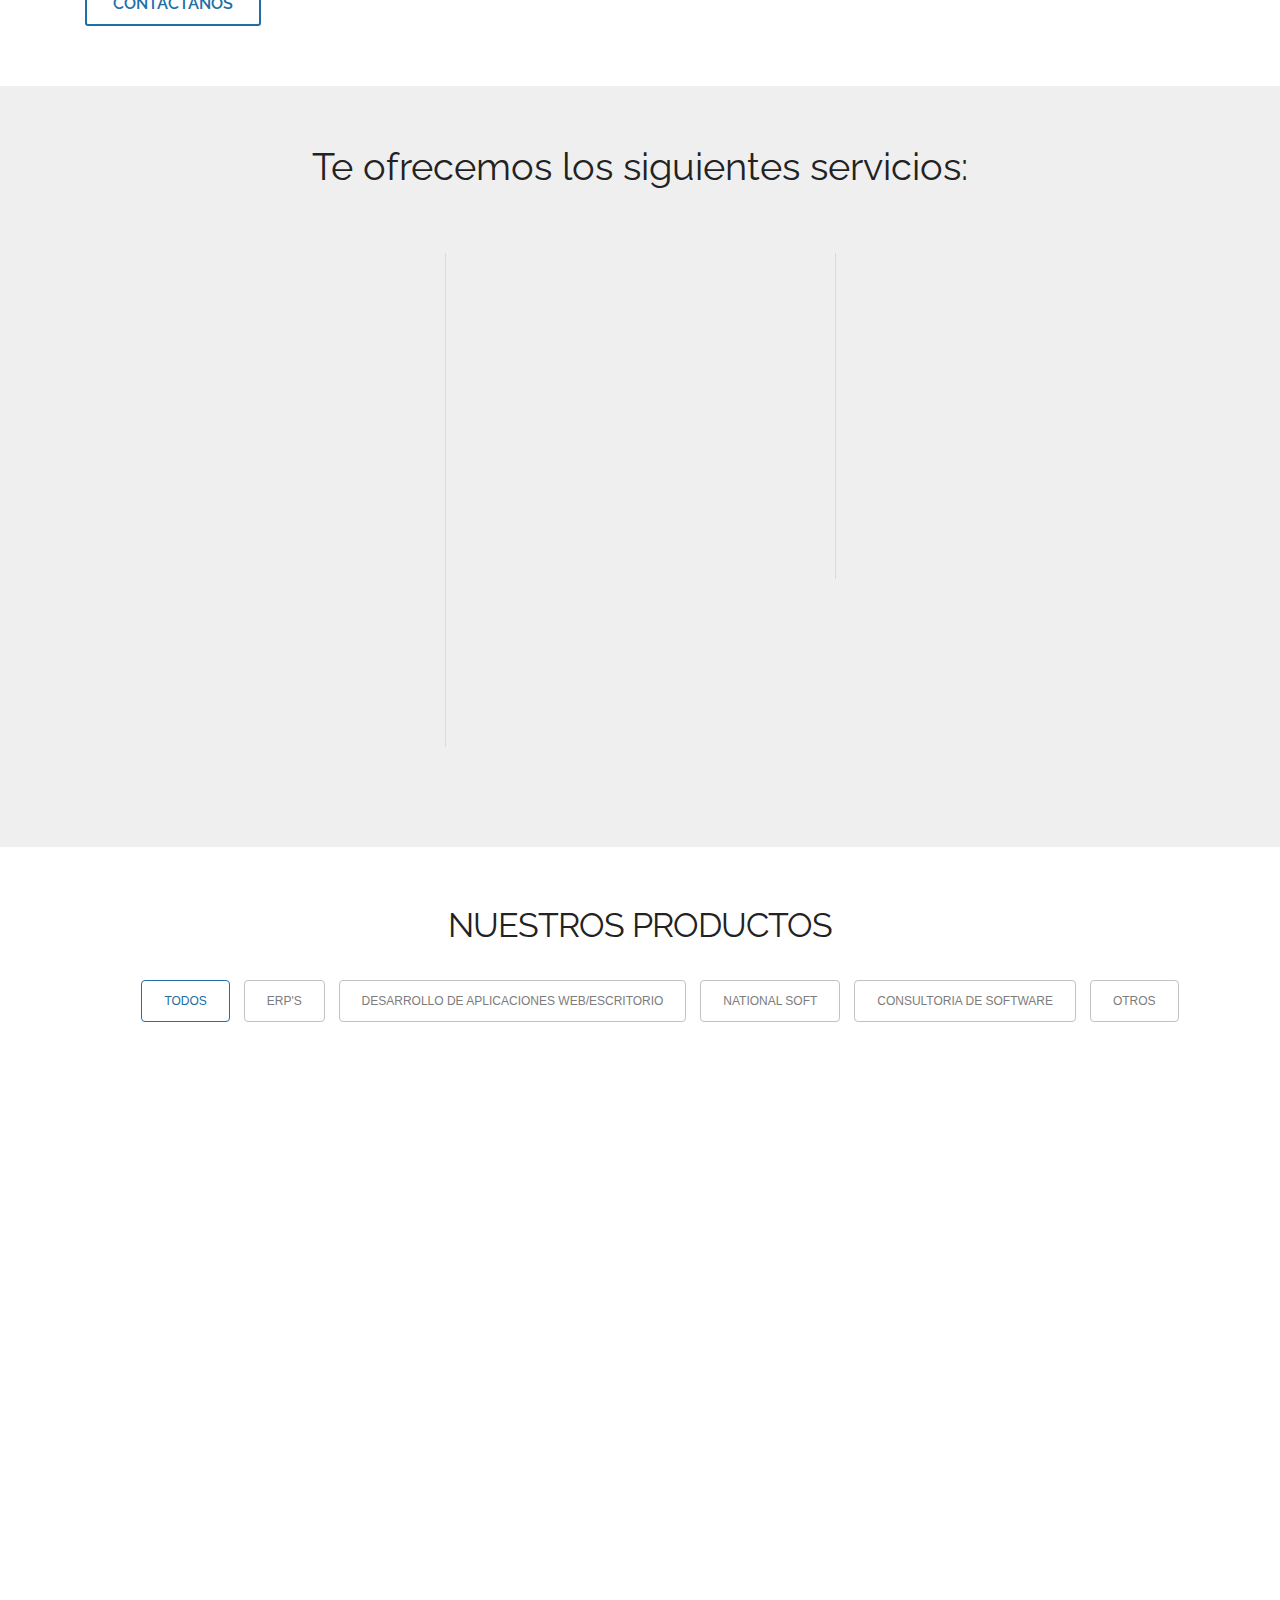
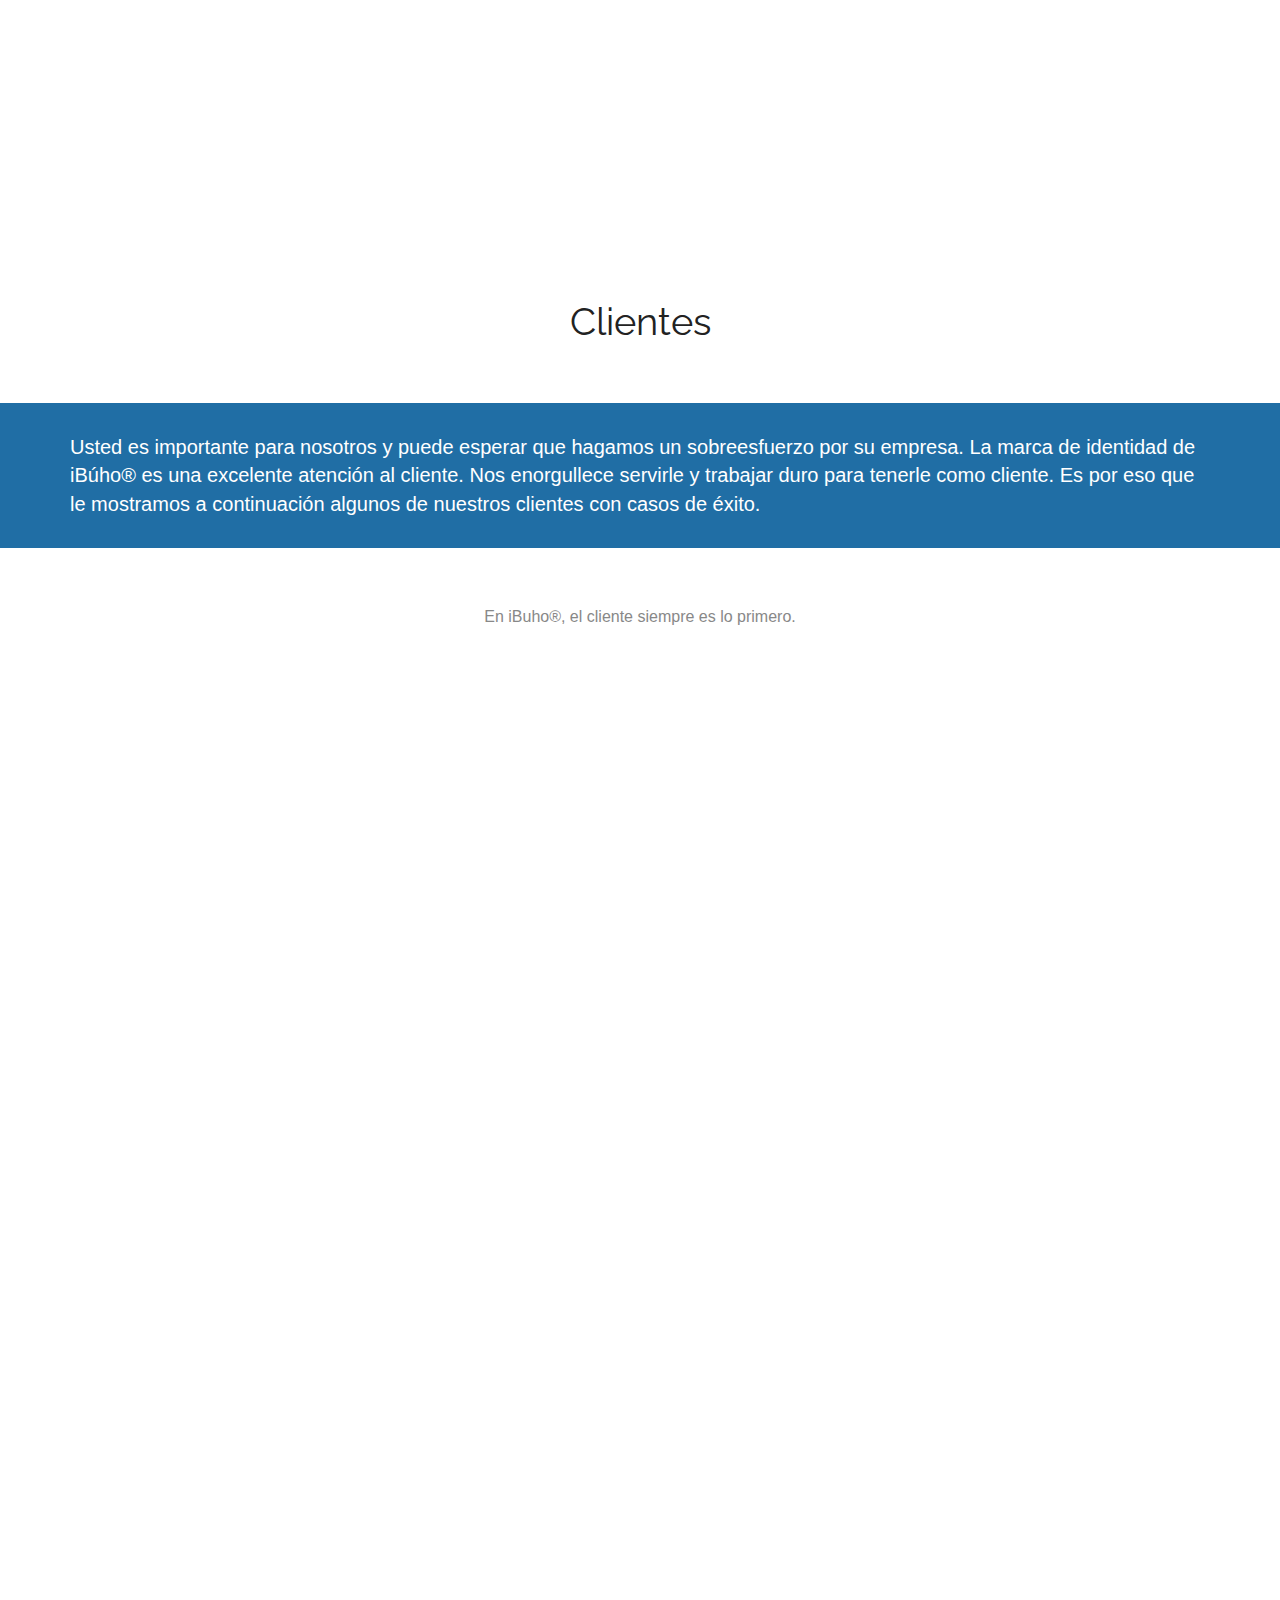
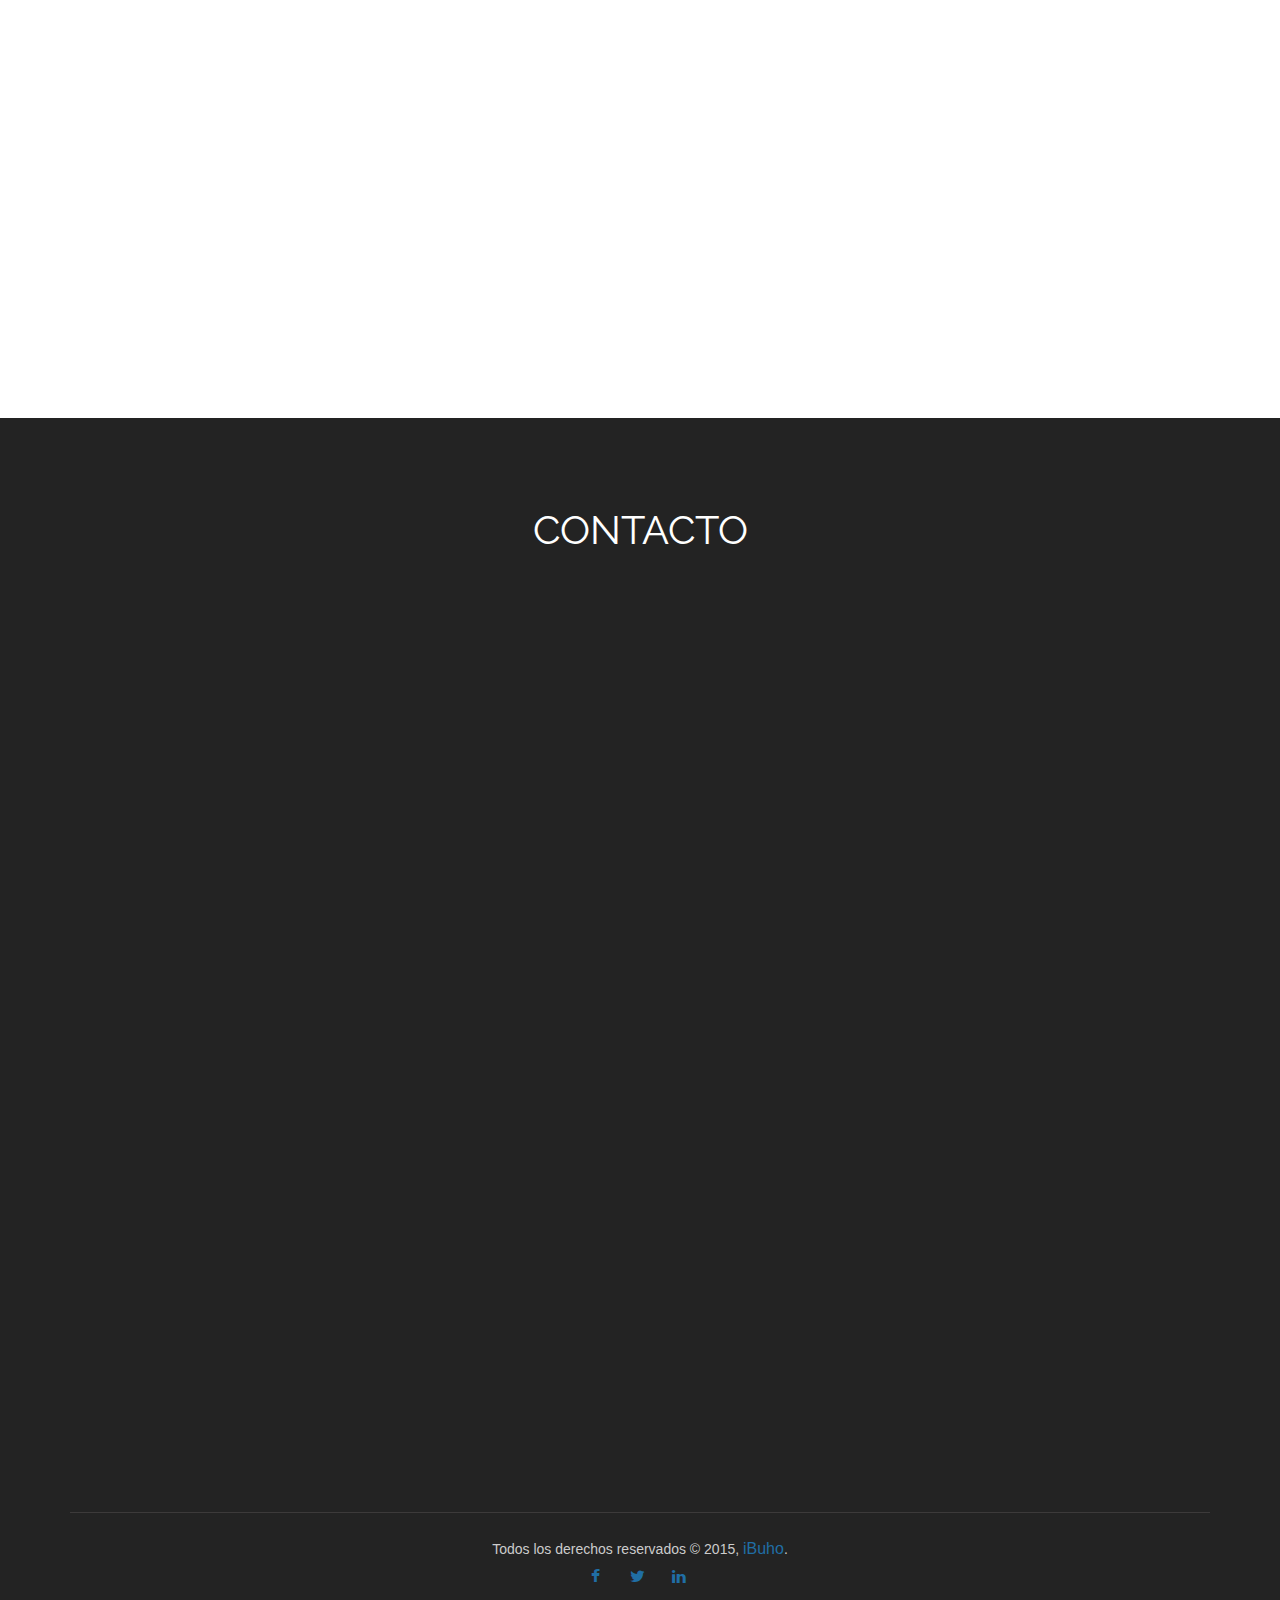
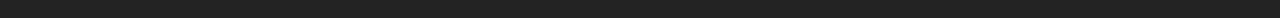
==== commit 8417bc47: "Imagenes clientes Parte2" ====
--- a/WebPageIbuho/index.html
+++ b/WebPageIbuho/index.html
@@ -7,7 +7,7 @@
 <META name="keywords" content="Tecnología,Innovación,Software,Computacion,Soporte,Consultoria">
  
 
-<title>Innovación y Tencología Ibuho</title>
+<title>Innovación y Tencnología Ibuho</title>
 <link rel="icon"  href="img/ibuho_img/ibuho_fv.png" type="image/png">
 <link href="css/bootstrap.min.css" rel="stylesheet" type="text/css">
 <link href="css/style.css" rel="stylesheet" type="text/css"> 
@@ -80,7 +80,7 @@
 		<li><img src="img/images_slider/1_Desarrollo2.fw.png" alt="1_Desarrollo.fw" title="" id="wows1_0"/></li>
 		<li><img src="img/images_slider/2_Consultoria2.fw.png" alt="2_Consultoria.fw" title="" id="wows1_1"/></li>
 		<li><img src="img/images_slider/3_Venta2.fw.png" alt="slider bootstrap" title="" id="wows1_2"/></li>
-		<li><img src="img/images_slider/4_Ventaprod2.fw.png" alt="4_VentaProd.fw" title="" id="wows1_3"/></li>
+		<li><img src="img/images_slider/4_VentaProd2.fw.png" alt="4_VentaProd.fw" title="" id="wows1_3"/></li>
 	</ul>
 	</div>
 	<div class="ws_bullets">
@@ -238,8 +238,11 @@
         <li><a class="" href="#" data-filter=".design">
           <h5>National Soft</h5>
           </a></li>
-        <li><a class="" href="#" data-filter=".appleIOS">
-          <h5>Desarrollo de aplicaciones Android</h5>
+        <li><a class="" href="#" data-filter=".consultors">
+          <h5>Consultoria de software</h5>
+          </a></li>
+          <li><a class="" href="#" data-filter=".others">
+          <h5>Otros</h5>
           </a></li>
       </ul>
     </div>
@@ -249,7 +252,7 @@
     <div class="isotope fadeInLeft animated wow" style="position: relative; overflow: hidden; height: 480px;" id="portfolio_wrapper"> 
       
       <!-- Portfolio Item -->
-      <div style="position: absolute; left: 0px; top: 0px; transform: translate3d(0px, 0px, 0px) scale3d(1, 1, 1); width: 337px; opacity: 1;" class="portfolio-item one-four   appleIOS isotope-item">
+      <div style="position: absolute; left: 0px; top: 0px; transform: translate3d(0px, 0px, 0px) scale3d(1, 1, 1); width: 337px; opacity: 1;" class="portfolio-item one-four prototype isotope-item">
           <div class="portfolio_img"> <img src="img/images_products/magnusERP.fw.png"  alt="Portfolio 1"> </div>        
         <div class="item_overlay">
           <div class="item_info"> 
@@ -261,7 +264,7 @@
       <!--/Portfolio Item --> 
       
       <!-- Portfolio Item-->
-      <div style="position: absolute; left: 0px; top: 0px; transform: translate3d(337px, 0px, 0px) scale3d(1, 1, 1); width: 337px; opacity: 1;" class="portfolio-item one-four  design isotope-item">
+      <div style="position: absolute; left: 0px; top: 0px; transform: translate3d(337px, 0px, 0px) scale3d(1, 1, 1); width: 337px; opacity: 1;" class="portfolio-item one-four  prototype isotope-item">
           <div class="portfolio_img"> <img src="img/images_products/simac.fw.png" alt="Portfolio 1"> </div>
         <div class="item_overlay">
           <div class="item_info"> 
@@ -274,7 +277,7 @@
       <!--/Portfolio Item --> 
       
       <!-- Portfolio Item -->
-      <div style="position: absolute; left: 0px; top: 0px; transform: translate3d(674px, 0px, 0px) scale3d(1, 1, 1); width: 337px; opacity: 1;" class="portfolio-item one-four  design  isotope-item">
+      <div style="position: absolute; left: 0px; top: 0px; transform: translate3d(674px, 0px, 0px) scale3d(1, 1, 1); width: 337px; opacity: 1;" class="portfolio-item one-four  prototype  isotope-item">
           <div class="portfolio_img"> <img src="img/images_products/intelligence.fw.png" alt="Portfolio 1"> </div>
         <div class="item_overlay">
           <div class="item_info"> 
@@ -287,7 +290,7 @@
       <!--/Portfolio Item--> 
       
       <!-- Portfolio Item-->
-      <div style="position: absolute; left: 0px; top: 0px; transform: translate3d(1011px, 0px, 0px) scale3d(1, 1, 1); width: 337px; opacity: 1;" class="portfolio-item one-four  android  prototype web isotope-item">
+      <div style="position: absolute; left: 0px; top: 0px; transform: translate3d(1011px, 0px, 0px) scale3d(1, 1, 1); width: 337px; opacity: 1;" class="portfolio-item one-four  android  prototype isotope-item">
           <div class="portfolio_img"> <img src="img/images_products/magnusGo.fw.png" alt="Portfolio 1"> </div>
         <div class="item_overlay">
           <div class="item_info"> 
@@ -313,7 +316,7 @@
       <!--/Portfolio Item --> 
       
       <!-- Portfolio Item -->
-      <div style="position: absolute; left: 0px; top: 0px; transform: translate3d(337px, 240px, 0px) scale3d(1, 1, 1); width: 337px; opacity: 1;" class="portfolio-item one-four  web isotope-item">
+      <div style="position: absolute; left: 0px; top: 0px; transform: translate3d(337px, 240px, 0px) scale3d(1, 1, 1); width: 337px; opacity: 1;" class="portfolio-item one-four  design isotope-item">
           <div class="portfolio_img"> <img src="img/images_products/softRestaurant.fw.png" alt="Portfolio 1"> </div>
         <div class="item_overlay">
           <div class="item_info"> 
@@ -325,19 +328,19 @@
       <!--/Portfolio Item --> 
       
       <!-- Portfolio Item  -->
-      <div style="position: absolute; left: 0px; top: 0px; transform: translate3d(674px, 240px, 0px) scale3d(1, 1, 1); width: 337px; opacity: 1;" class="portfolio-item one-four  design web isotope-item">
+      <div style="position: absolute; left: 0px; top: 0px; transform: translate3d(674px, 240px, 0px) scale3d(1, 1, 1); width: 337px; opacity: 1;" class="portfolio-item one-four  design isotope-item">
           <div class="portfolio_img"> <img src="img/images_products/softHoteles.fw.png" alt="Portfolio 1"> </div>       
         <div class="item_overlay">
           <div class="item_info"> 
             <h4 class="project_name">Soft Hoteles</h4>
-            <p class="p2">Es el sistema de control y administración para cualquier tipo de bar, pizzeria, cafeteria o restaurante.</p>
+            <p class="p2">Es un sistema que cumple con las necesidades que su hotel requiere, realiza de forma eficaz y eficiente los procesos comunes (entrada y salida de huéspedes, movimientos, reservaciones y cobro), un control adecuado de su hotel o motel.</p>
           </div>
         </div>
        </div>
       <!--/Portfolio Item --> 
       
       <!-- Portfolio Item -->
-      <div style="position: absolute; left: 0px; top: 0px; transform: translate3d(1011px, 240px, 0px) scale3d(1, 1, 1); width: 337px; opacity: 1;" class="portfolio-item one-four   android isotope-item">
+      <div style="position: absolute; left: 0px; top: 0px; transform: translate3d(1011px, 240px, 0px) scale3d(1, 1, 1); width: 337px; opacity: 1;" class="portfolio-item one-four design  isotope-item">
           <div class="portfolio_img"> <img src="img/images_products/softFacturas.fw.png" alt="Portfolio 1"> </div>       
         <div class="item_overlay">
           <div class="item_info"> 
@@ -347,7 +350,7 @@
         </div>
         </a> </div>
       
-       <div style="position: absolute; left: 0px; top: 0px; transform: translate3d(0px, 0px, 0px) scale3d(1, 1, 1); width: 337px; opacity: 1;" class="portfolio-item one-four   appleIOS isotope-item">
+       <div style="position: absolute; left: 0px; top: 0px; transform: translate3d(0px, 0px, 0px) scale3d(1, 1, 1); width: 337px; opacity: 1;" class="portfolio-item one-four web isotope-item">
            <div class="portfolio_img"> <img src="img/images_products/sitiosWeb.fw.png"  alt="Portfolio 1"> </div>        
         <div class="item_overlay">
           <div class="item_info"> 
@@ -357,7 +360,7 @@
         </div>
         </div>
       <!--/Portfolio Item --> 
-       <div style="position: absolute; left: 0px; top: 0px; transform: translate3d(674px, 0px, 0px) scale3d(1, 1, 1); width: 337px; opacity: 1;" class="portfolio-item one-four  design  isotope-item">
+       <div style="position: absolute; left: 0px; top: 0px; transform: translate3d(674px, 0px, 0px) scale3d(1, 1, 1); width: 337px; opacity: 1;" class="portfolio-item one-four consultors  isotope-item">
           <div class="portfolio_img"> <img src="img/images_products/ventaDeSoftware.fw.png" alt="Portfolio 1"> </div>
         <div class="item_overlay">
           <div class="item_info"> 
@@ -368,7 +371,7 @@
         </div>
       </div>
       <!-- Portfolio Item-->
-      <div style="position: absolute; left: 0px; top: 0px; transform: translate3d(337px, 0px, 0px) scale3d(1, 1, 1); width: 337px; opacity: 1;" class="portfolio-item one-four  design isotope-item">
+      <div style="position: absolute; left: 0px; top: 0px; transform: translate3d(337px, 0px, 0px) scale3d(1, 1, 1); width: 337px; opacity: 1;" class="portfolio-item one-four consultors isotope-item">
           <div class="portfolio_img"> <img src="img/images_products/consultoriadeNegocios.fw.png" alt="Portfolio 1"> </div>
         <div class="item_overlay">
           <div class="item_info"> 
@@ -385,7 +388,7 @@
       <!--/Portfolio Item--> 
       
       <!-- Portfolio Item-->
-      <div style="position: absolute; left: 0px; top: 0px; transform: translate3d(1011px, 0px, 0px) scale3d(1, 1, 1); width: 337px; opacity: 1;" class="portfolio-item one-four  android  prototype web isotope-item">
+      <div style="position: absolute; left: 0px; top: 0px; transform: translate3d(1011px, 0px, 0px) scale3d(1, 1, 1); width: 337px; opacity: 1;" class="portfolio-item one-four  android  others isotope-item">
           <div class="portfolio_img"> <img src="img/images_products/hobart.fw.png" alt="Portfolio 1"> </div>
         <div class="item_overlay">
           <div class="item_info"> 
@@ -430,8 +433,6 @@
 </div>
 
 
-
-
 <section class="page_section team"><!--main-section team-start-->
   <div class="container">
 
@@ -450,7 +451,7 @@
                                                     <div class="member-details">
                                                             <div class="member-top">									
                                                                     <h4 class="name">
-                                                                            A&R Construcciones
+                                                                            A & R Construcciones
                                                                     </h4>
                                                                     <span class="designation">
                                                                             Constructora
@@ -461,10 +462,7 @@
                                                                     Lorem ipsum dolor sit amet, consectetur adipiscing elit. Proin consequat sollicitudin cursus. Dolor sit amet, consectetur adipiscing elit proin consequat.
                                                             </p>
                                                             <div class="member-social-link">
-                                                                    <a href="#" class="twitter-btn"><i class="fa fa-twitter"></i></a>
                                                                     <a href="#" class="facebook-btn"><i class="fa fa-facebook"></i></a>
-                                                                    <a href="#" class="dribbble-btn"><i class="fa fa-dribbble"></i></a>
-                                                                    <a href="#" class="linkedin-btn"><i class="fa fa-linkedin"></i></a>
                                                             </div><!-- /.member-social-link -->
                                                     </div><!-- /.member-details -->
                                             </div><!-- /.inner-container -->
@@ -477,7 +475,7 @@
                                     <div class="member-container" data-wow-delay=".3s">
                                             <div class="inner-container">
                                                     <div class="author-avatar">									
-                                                        <img class="img-circle" src="img/images_products/" alt="Team Menber">
+                                                        <img class="img-circle" src="img/images_products/general.png" alt="Team Menber">
                                                     </div><!-- /.author-avatar -->
                                                     <div class="member-details">
                                                             <div class="member-top">									
@@ -492,10 +490,7 @@
                                                                     Lorem ipsum dolor sit amet, consectetur adipiscing elit. Proin consequat sollicitudin cursus. Dolor sit amet, consectetur adipiscing elit proin consequat.
                                                             </p>
                                                             <div class="member-social-link">
-                                                                    <a href="#" class="twitter-btn"><i class="fa fa-twitter"></i></a>
                                                                     <a href="#" class="facebook-btn"><i class="fa fa-facebook"></i></a>
-                                                                    <a href="#" class="dribbble-btn"><i class="fa fa-dribbble"></i></a>
-                                                                    <a href="#" class="linkedin-btn"><i class="fa fa-linkedin"></i></a>
                                                             </div><!-- /.member-social-link -->
                                                     </div><!-- /.member-details -->
                                             </div><!-- /.inner-container -->
@@ -508,7 +503,7 @@
                                     <div class="member-container" data-wow-delay=".5s">
                                             <div class="inner-container">
                                                     <div class="author-avatar">									
-                                                            <img class="img-circle" src="img/team_pic3.jpg" alt="Team Menber">
+                                                        <img class="img-circle" src="img/images_products/general.png" alt="Team Menber">
                                                     </div><!-- /.author-avatar -->
                                                     <div class="member-details">
                                                             <div class="member-top">									
@@ -523,10 +518,7 @@
                                                                     Lorem ipsum dolor sit amet, consectetur adipiscing elit. Proin consequat sollicitudin cursus. Dolor sit amet, consectetur adipiscing elit proin consequat.
                                                             </p>
                                                             <div class="member-social-link">
-                                                                    <a href="#" class="twitter-btn"><i class="fa fa-twitter"></i></a>
                                                                     <a href="#" class="facebook-btn"><i class="fa fa-facebook"></i></a>
-                                                                    <a href="#" class="dribbble-btn"><i class="fa fa-dribbble"></i></a>
-                                                                    <a href="#" class="linkedin-btn"><i class="fa fa-linkedin"></i></a>
                                                             </div><!-- /.member-social-link -->
                                                     </div><!-- /.member-details -->
                                             </div><!-- /.inner-container -->
@@ -539,7 +531,7 @@
                                     <div class="member-container" data-wow-delay=".7s">
                                             <div class="inner-container">
                                                     <div class="author-avatar">									
-                                                            <img class="img-circle" src="img/team_pic4.jpg" alt="Team Menber">
+                                                        <img class="img-circle" src="img/images_products/general.png" alt="Team Menber">
                                                     </div><!-- /.author-avatar -->
                                                     <div class="member-details">
                                                             <div class="member-top">									
@@ -547,17 +539,14 @@
                                                                             Deldhy Hats
                                                                     </h4>
                                                                     <span class="designation">
-                                                                            Manufactura de Sobreros
+                                                                            Manufactura de Sombreros
                                                                     </span>
                                                             </div><!-- /.member-top -->
                                                             <p>
                                                                     Lorem ipsum dolor sit amet, consectetur adipiscing elit. Proin consequat sollicitudin cursus. Dolor sit amet, consectetur adipiscing elit proin consequat.
                                                             </p>
                                                             <div class="member-social-link">
-                                                                    <a href="#" class="twitter-btn"><i class="fa fa-twitter"></i></a>
                                                                     <a href="#" class="facebook-btn"><i class="fa fa-facebook"></i></a>
-                                                                    <a href="#" class="dribbble-btn"><i class="fa fa-dribbble"></i></a>
-                                                                    <a href="#" class="linkedin-btn"><i class="fa fa-linkedin"></i></a>
                                                             </div><!-- /.member-social-link -->
                                                     </div><!-- /.member-details -->
                                             </div><!-- /.inner-container -->
@@ -585,10 +574,7 @@
                                                                     Lorem ipsum dolor sit amet, consectetur adipiscing elit. Proin consequat sollicitudin cursus. Dolor sit amet, consectetur adipiscing elit proin consequat.
                                                             </p>
                                                             <div class="member-social-link">
-                                                                    <a href="#" class="twitter-btn"><i class="fa fa-twitter"></i></a>
                                                                     <a href="#" class="facebook-btn"><i class="fa fa-facebook"></i></a>
-                                                                    <a href="#" class="dribbble-btn"><i class="fa fa-dribbble"></i></a>
-                                                                    <a href="#" class="linkedin-btn"><i class="fa fa-linkedin"></i></a>
                                                             </div><!-- /.member-social-link -->
                                                     </div><!-- /.member-details -->
                                             </div><!-- /.inner-container -->
@@ -608,17 +594,14 @@
                                                                             Red de Frios
                                                                     </h4>
                                                                     <span class="designation">
-                                                                            Servicios Médicos
+                                                                            Servicios 
                                                                     </span>
                                                             </div><!-- /.member-top -->
                                                             <p>
                                                                     Lorem ipsum dolor sit amet, consectetur adipiscing elit. Proin consequat sollicitudin cursus. Dolor sit amet, consectetur adipiscing elit proin consequat.
                                                             </p>
                                                             <div class="member-social-link">
-                                                                    <a href="#" class="twitter-btn"><i class="fa fa-twitter"></i></a>
                                                                     <a href="#" class="facebook-btn"><i class="fa fa-facebook"></i></a>
-                                                                    <a href="#" class="dribbble-btn"><i class="fa fa-dribbble"></i></a>
-                                                                    <a href="#" class="linkedin-btn"><i class="fa fa-linkedin"></i></a>
                                                             </div><!-- /.member-social-link -->
                                                     </div><!-- /.member-details -->
                                             </div><!-- /.inner-container -->
@@ -638,6 +621,33 @@
                                                                             Gonzalez Mayagoitia
                                                                     </h4>
                                                                     <span class="designation">
+                                                                            Servicios Contables                                                                    </span>
+                                                            </div><!-- /.member-top -->
+                                                            <p>
+                                                                    Lorem ipsum dolor sit amet, consectetur adipiscing elit. Proin consequat sollicitudin cursus. Dolor sit amet, consectetur adipiscing elit proin consequat.
+                                                            </p>
+                                                            <div class="member-social-link">
+                                                                    <a href="#" class="facebook-btn"><i class="fa fa-facebook"></i></a>
+                                                            </div><!-- /.member-social-link -->
+                                                    </div><!-- /.member-details -->
+                                            </div><!-- /.inner-container -->
+                                    </div><!-- /.member-container -->
+                            </div><!-- /.member -->
+                    </div>
+                
+                 <div class="col-md-6">
+                            <div class="member wow bounceInUp animated">
+                                    <div class="member-container" data-wow-delay=".7s">
+                                            <div class="inner-container">
+                                                    <div class="author-avatar">									
+                                                        <img class="img-circle" src="img/images_products/magnacero.png" alt="Team Menber">
+                                                    </div><!-- /.author-avatar -->
+                                                    <div class="member-details">
+                                                            <div class="member-top">									
+                                                                    <h4 class="name">
+                                                                            Magnacero
+                                                                    </h4>
+                                                                    <span class="designation">
                                                                             Servicios Médicos
                                                                     </span>
                                                             </div><!-- /.member-top -->
@@ -645,10 +655,8 @@
                                                                     Lorem ipsum dolor sit amet, consectetur adipiscing elit. Proin consequat sollicitudin cursus. Dolor sit amet, consectetur adipiscing elit proin consequat.
                                                             </p>
                                                             <div class="member-social-link">
-                                                                    <a href="#" class="twitter-btn"><i class="fa fa-twitter"></i></a>
                                                                     <a href="#" class="facebook-btn"><i class="fa fa-facebook"></i></a>
-                                                                    <a href="#" class="dribbble-btn"><i class="fa fa-dribbble"></i></a>
-                                                                    <a href="#" class="linkedin-btn"><i class="fa fa-linkedin"></i></a>
+                                                                 
                                                             </div><!-- /.member-social-link -->
                                                     </div><!-- /.member-details -->
                                             </div><!-- /.inner-container -->
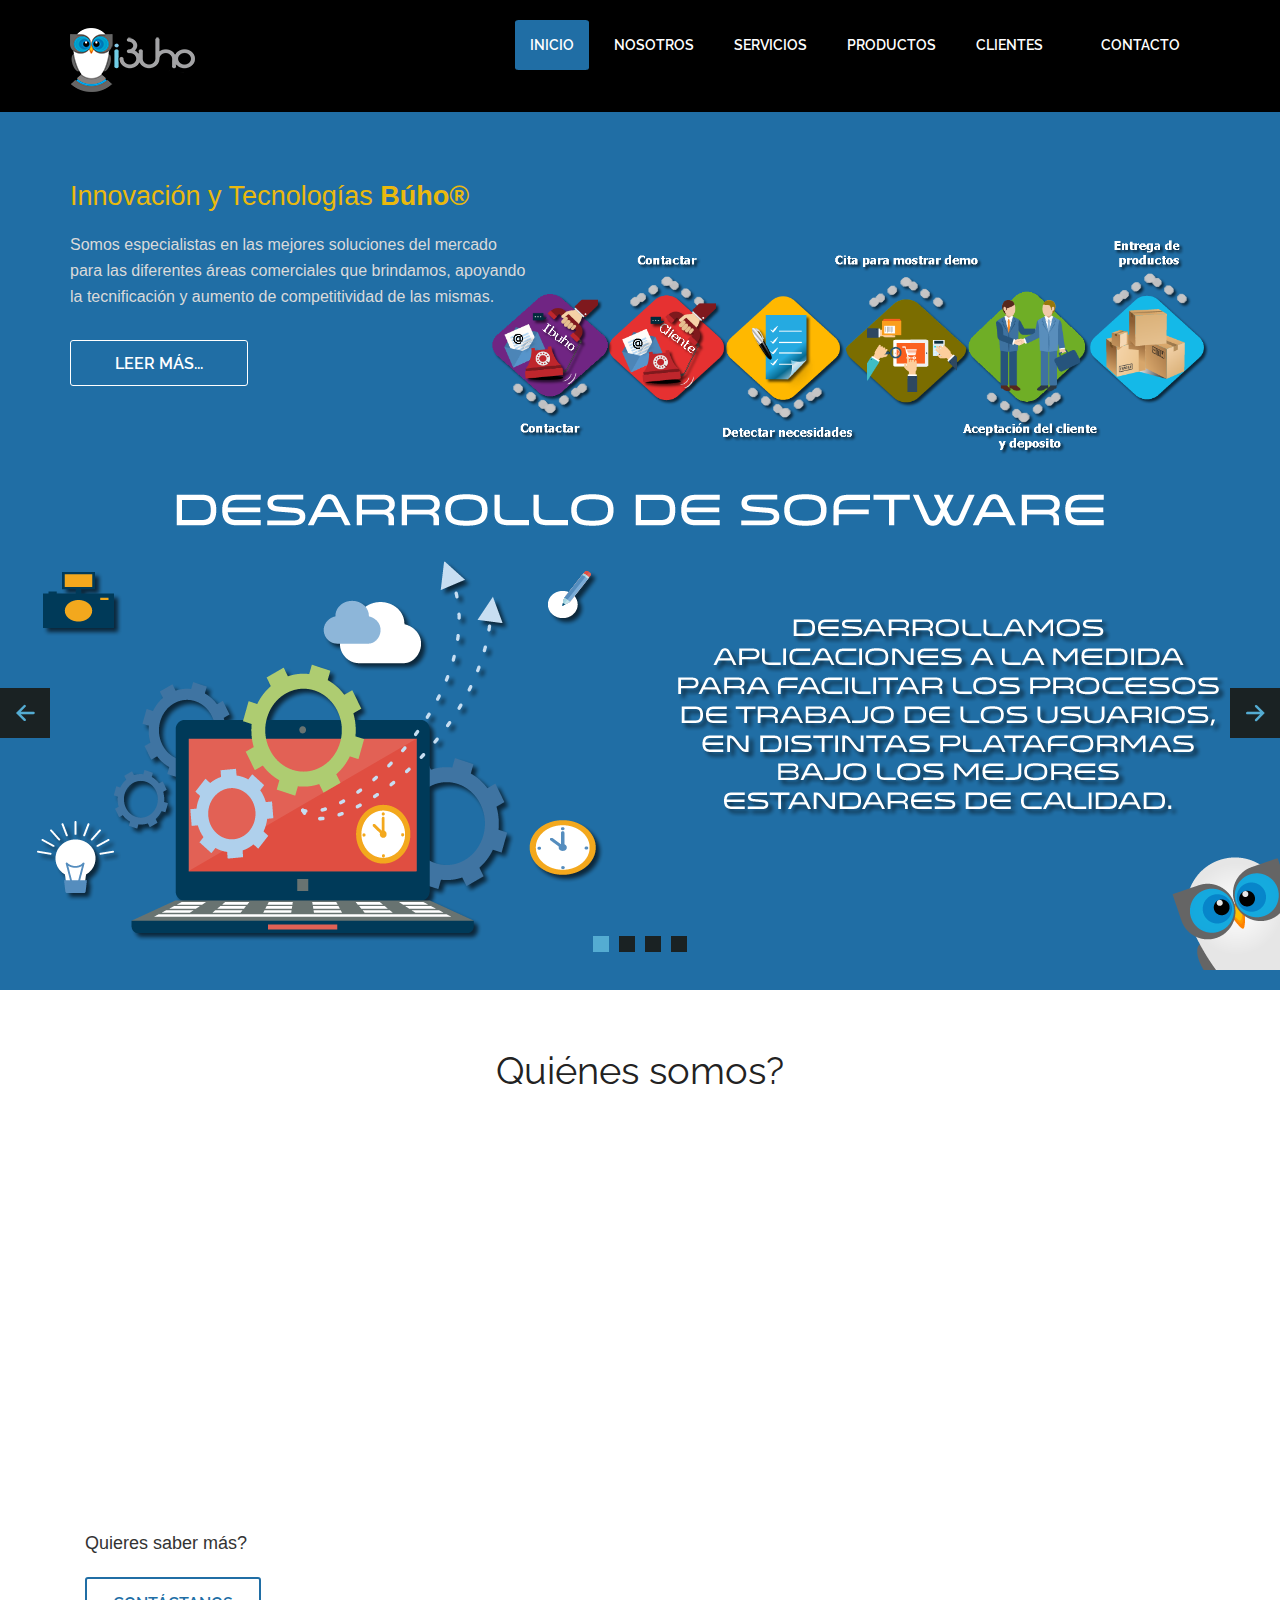
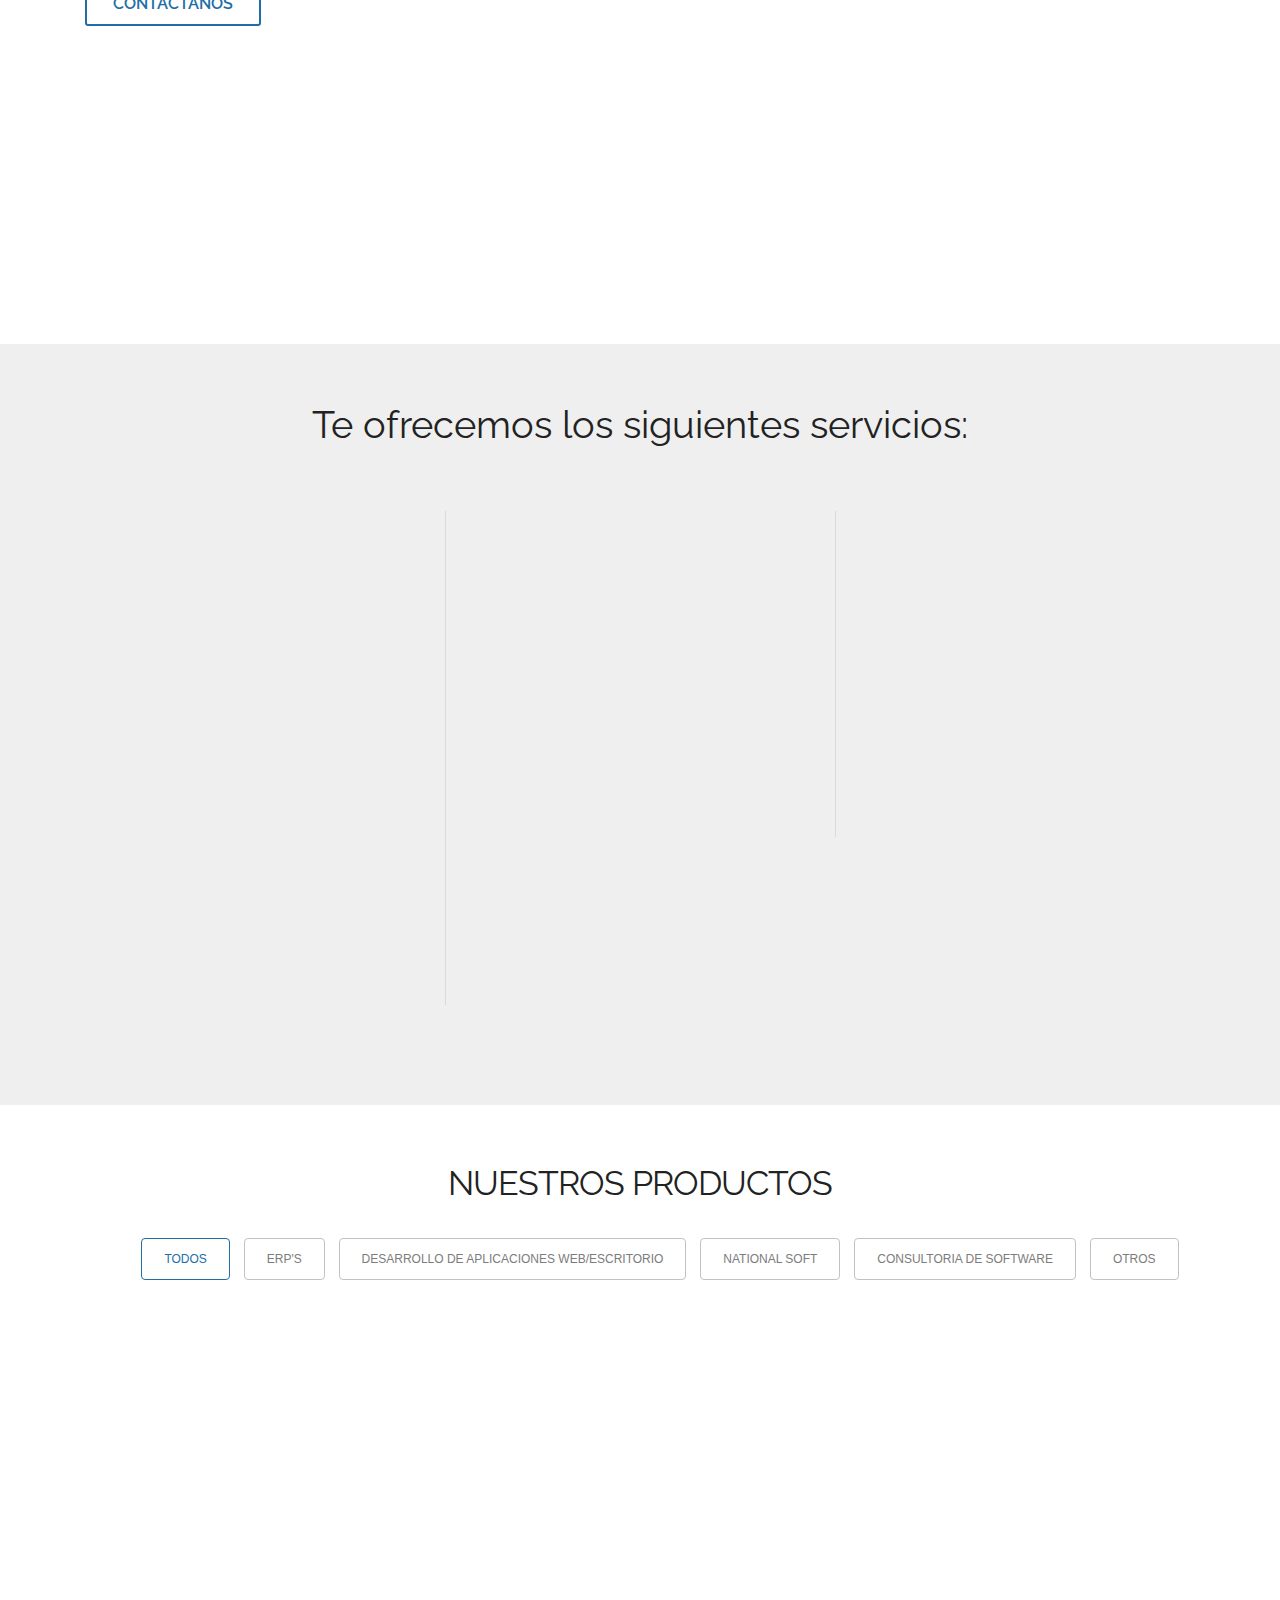
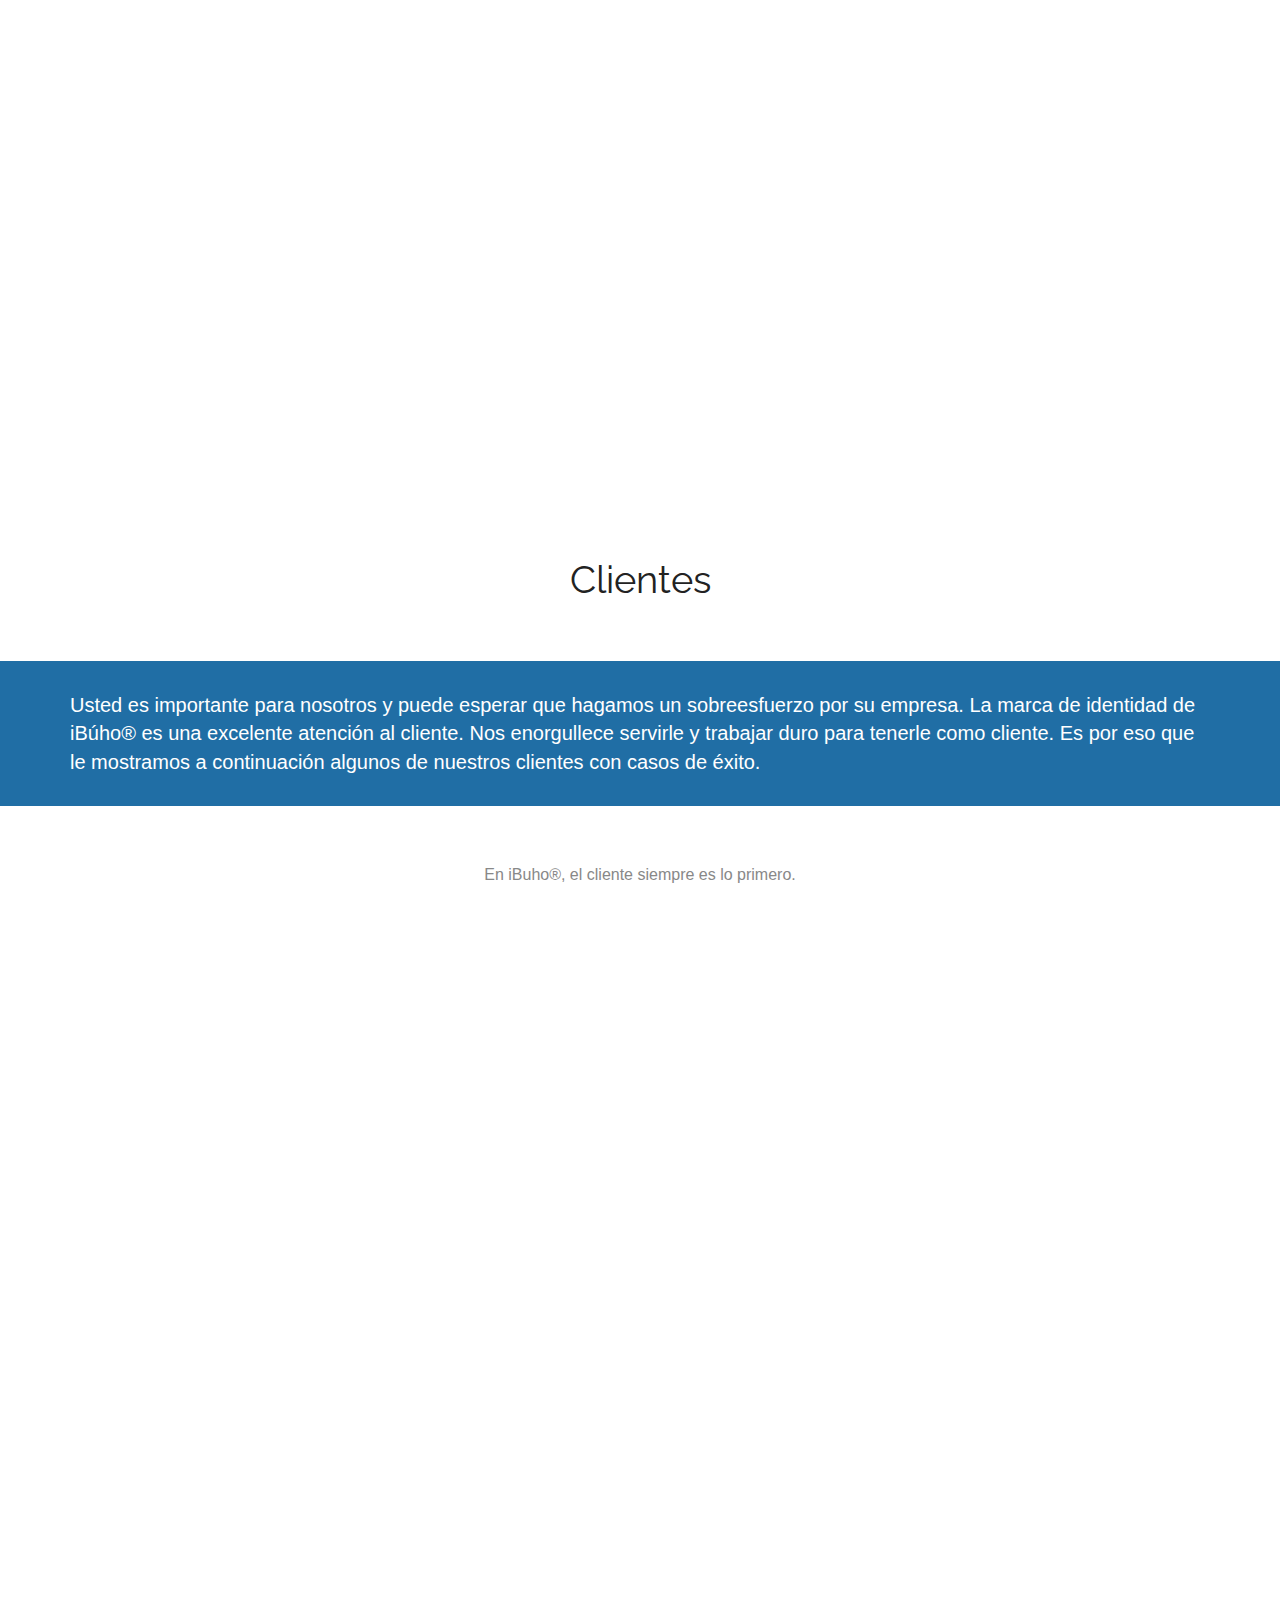
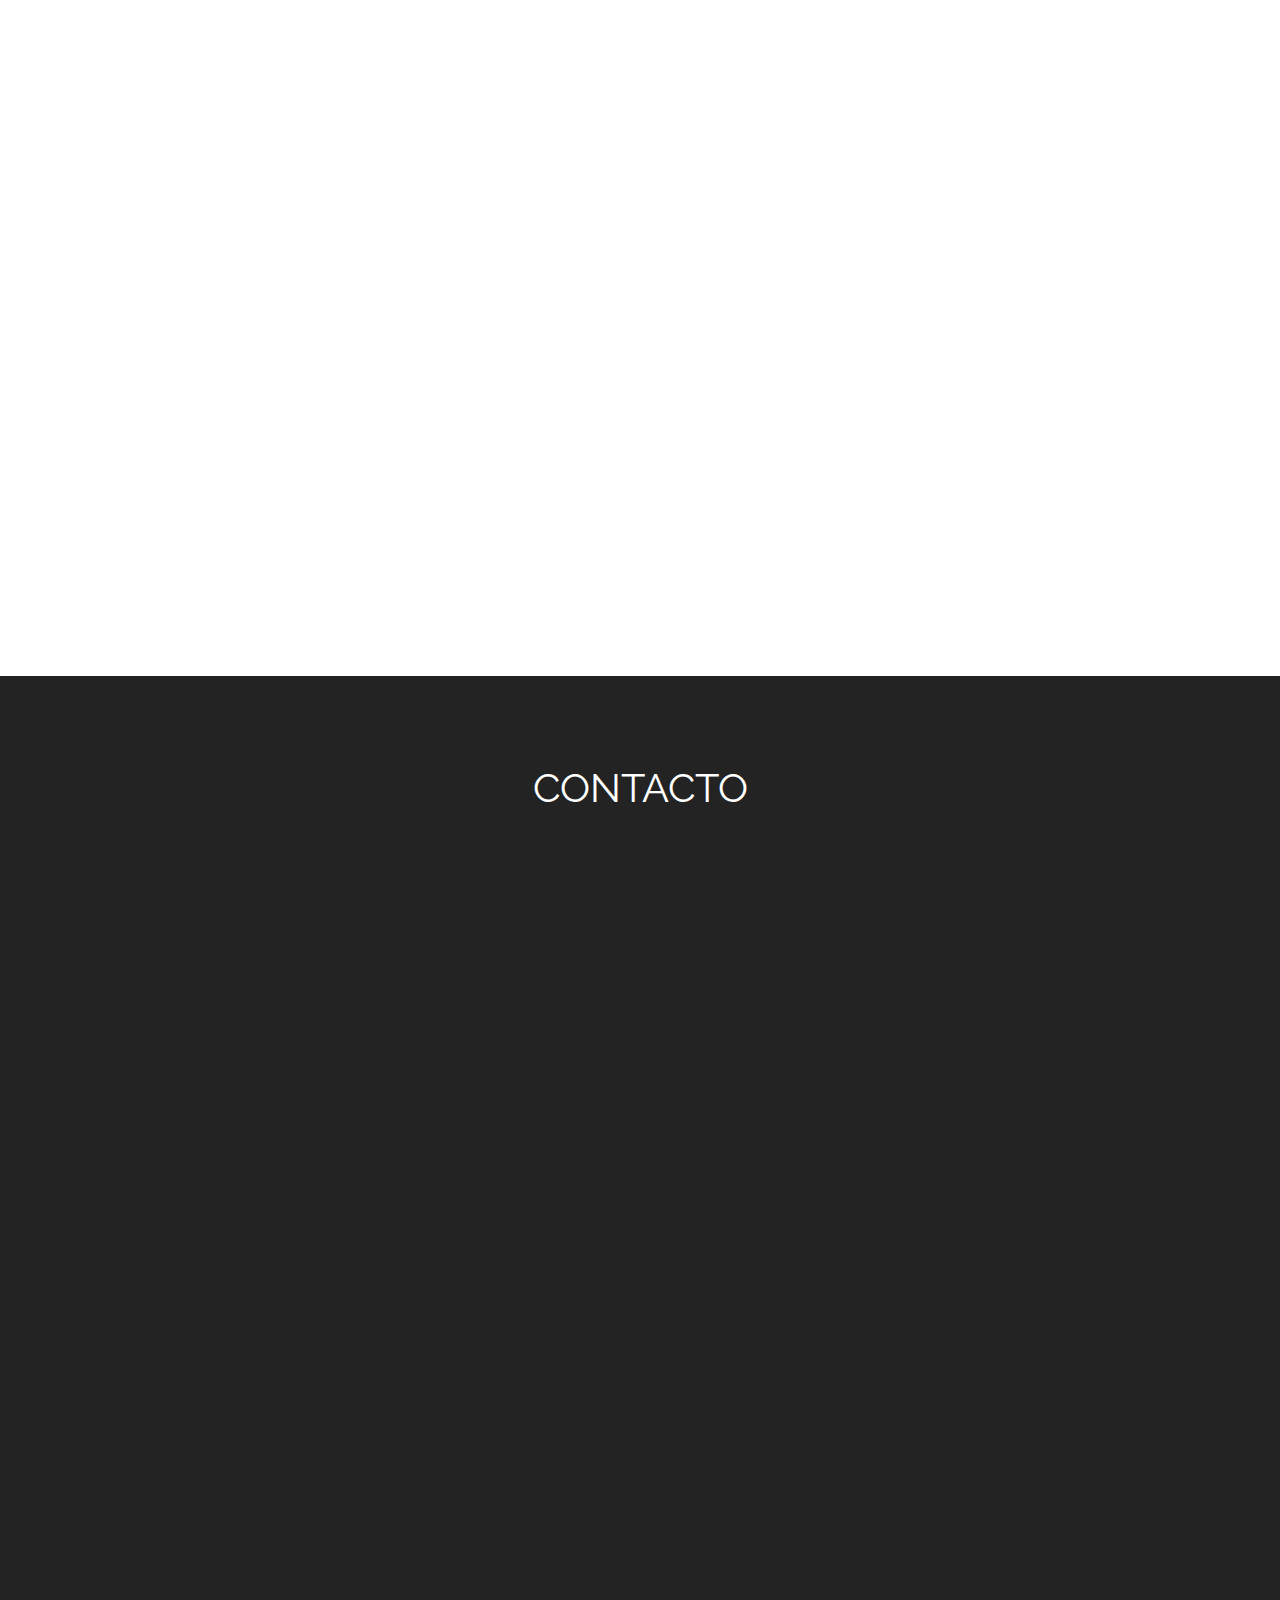
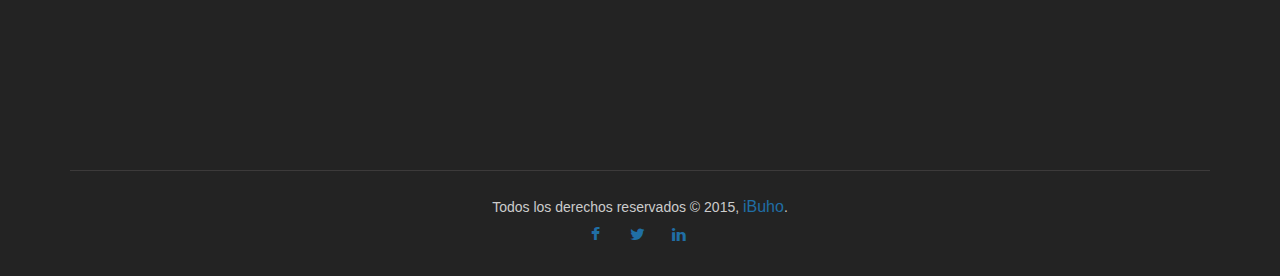
==== commit eb13b77c: "logos de clientes" ====
--- a/WebPageIbuho/index.html
+++ b/WebPageIbuho/index.html
@@ -18,6 +18,7 @@
 	<!-- Start WOWSlider.com HEAD section --> <!-- add to the <head> of your page -->
 	<link rel="stylesheet" type="text/css" href="engine1/style.css" />
 	<script type="text/javascript" src="engine1/jquery.js"></script>
+        <script src="js/scripts.js"></script>
 	<!-- End WOWSlider.com HEAD section -->
 
 <!--[if lt IE 9]>
@@ -105,7 +106,7 @@
     <h2>Quiénes somos?</h2>
     <div class="inner_section">
 	
-      <div class=" col-lg-4 col-md-4 col-sm-4 col-xs-12 pull-right"><img src="img/about-img.jpg" class="img-circle delay-03s animated wow zoomIn" alt=""></div>
+        <div class=" col-lg-4 col-md-4 col-sm-4 col-xs-12 pull-right"><img src="img/principal.jpg" class="img-circle delay-03s animated wow zoomIn" alt=""></div>
       	<div class=" col-lg-7 col-md-7 col-sm-7 col-xs-12 pull-left">
         	<div class="delay-01s animated fadeInDown wow animated">
 			
@@ -143,7 +144,12 @@
                 
             </ul>
 </div>
-<div class="work_bottom"> <span>Quieres saber más?</span> <a href="#contact" class="contact_btn">Contáctanos</a> </div>       
+<div class="work_bottom"> <span>Quieres saber más?</span> <a href="#contact" class="contact_btn">Contáctanos</a> 
+    <br>
+    <img src="img/ibuho_img/principal_quienes.jpg" class="img-circle delay-03s animated wow zoomIn" alt="">
+
+
+</div>       
 	   </div>
       	
       
@@ -348,7 +354,7 @@
                                 <p class="p2">Servicio de facturación electrónica basado en entorno Web, permitiéndole generar sus facturas mediante internet de una manera eficiente, práctica y segura.</p>
           </div>
         </div>
-        </a> </div>
+        </div>
       
        <div style="position: absolute; left: 0px; top: 0px; transform: translate3d(0px, 0px, 0px) scale3d(1, 1, 1); width: 337px; opacity: 1;" class="portfolio-item one-four web isotope-item">
            <div class="portfolio_img"> <img src="img/images_products/sitiosWeb.fw.png"  alt="Portfolio 1"> </div>        
@@ -475,7 +481,7 @@
                                     <div class="member-container" data-wow-delay=".3s">
                                             <div class="inner-container">
                                                     <div class="author-avatar">									
-                                                        <img class="img-circle" src="img/images_products/general.png" alt="Team Menber">
+                                                        <img class="img-circle" src="img/images_products/famme.jpg"  alt="">
                                                     </div><!-- /.author-avatar -->
                                                     <div class="member-details">
                                                             <div class="member-top">									
@@ -503,19 +509,19 @@
                                     <div class="member-container" data-wow-delay=".5s">
                                             <div class="inner-container">
                                                     <div class="author-avatar">									
-                                                        <img class="img-circle" src="img/images_products/general.png" alt="Team Menber">
+                                                        <img class="img-circle" src="img/images_products/deldhy.jpg" alt="Team Menber">
                                                     </div><!-- /.author-avatar -->
                                                     <div class="member-details">
                                                             <div class="member-top">									
                                                                     <h4 class="name">
-                                                                            Raza Vaquera
+                                                                            Deldhy Hats
                                                                     </h4>
                                                                     <span class="designation">
                                                                             Manufactura de sombreros
                                                                     </span>
                                                             </div><!-- /.member-top -->
                                                             <p>
-                                                                    Lorem ipsum dolor sit amet, consectetur adipiscing elit. Proin consequat sollicitudin cursus. Dolor sit amet, consectetur adipiscing elit proin consequat.
+                                                            Fabricación de sombreros, gorras, cachuchas, boinas, viseras y otros accesorios similares hechos a base de materiales diversos
                                                             </p>
                                                             <div class="member-social-link">
                                                                     <a href="#" class="facebook-btn"><i class="fa fa-facebook"></i></a>
@@ -531,12 +537,12 @@
                                     <div class="member-container" data-wow-delay=".7s">
                                             <div class="inner-container">
                                                     <div class="author-avatar">									
-                                                        <img class="img-circle" src="img/images_products/general.png" alt="Team Menber">
+                                                        <img class="img-circle" src="img/images_products/wrangler.jpg" alt="Team Menber">
                                                     </div><!-- /.author-avatar -->
                                                     <div class="member-details">
                                                             <div class="member-top">									
                                                                     <h4 class="name">
-                                                                            Deldhy Hats
+                                                                            Wrangler Hats
                                                                     </h4>
                                                                     <span class="designation">
                                                                             Manufactura de Sombreros
@@ -581,7 +587,8 @@
                                     </div><!-- /.member-container -->
                             </div><!-- /.member -->
                     </div>
-                <div class="col-md-6">
+                
+                    <div class="col-md-6">
                             <div class="member wow bounceInUp animated">
                                     <div class="member-container" data-wow-delay=".7s">
                                             <div class="inner-container">
@@ -608,7 +615,8 @@
                                     </div><!-- /.member-container -->
                             </div><!-- /.member -->
                     </div>
-                <div class="col-md-6">
+                
+                    <div class="col-md-6">
                             <div class="member wow bounceInUp animated">
                                     <div class="member-container" data-wow-delay=".7s">
                                             <div class="inner-container">
@@ -635,12 +643,12 @@
                             </div><!-- /.member -->
                     </div>
                 
-                 <div class="col-md-6">
+                    <div class="col-md-6">
                             <div class="member wow bounceInUp animated">
                                     <div class="member-container" data-wow-delay=".7s">
                                             <div class="inner-container">
                                                     <div class="author-avatar">									
-                                                        <img class="img-circle" src="img/images_products/magnacero.png" alt="Team Menber">
+                                                        <img class="img-circle" src="img/images_products/magnacero.jpg" alt="Team Menber">
                                                     </div><!-- /.author-avatar -->
                                                     <div class="member-details">
                                                             <div class="member-top">									
@@ -648,7 +656,7 @@
                                                                             Magnacero
                                                                     </h4>
                                                                     <span class="designation">
-                                                                            Servicios Médicos
+                                                                            Manufactura de acero
                                                                     </span>
                                                             </div><!-- /.member-top -->
                                                             <p>
@@ -692,14 +700,14 @@
  
         <div class="col-lg-12 wow fadeInLeft delay-06s">
           <div class="form">
-            <input class="input-text" type="text" name="" value="Nombre *" onFocus="if(this.value==this.defaultValue)this.value='';" onBlur="if(this.value=='')this.value=this.defaultValue;">
-            <input class="input-text" type="text" name="" value="Correo electrónico *" onFocus="if(this.value==this.defaultValue)this.value='';" onBlur="if(this.value=='')this.value=this.defaultValue;">
-            <textarea class="input-text text-area" cols="0" rows="0" onFocus="if(this.value==this.defaultValue)this.value='';" onBlur="if(this.value=='')this.value=this.defaultValue;">Escribe aquí tu mensaje. *</textarea>
-            <input class="input-btn" type="submit" value="Enviar Mensaje">
+              <input id="txtNombre" class="input-text" type="text" name="" value="Nombre *" onFocus="if(this.value==this.defaultValue)this.value='';" onBlur="if(this.value=='')this.value=this.defaultValue;">
+              <input id="txtEmail" class="input-text" type="text" name="" value="Correo electrónico *" onFocus="if(this.value==this.defaultValue)this.value='';" onBlur="if(this.value=='')this.value=this.defaultValue;">
+              <textarea id="txtMensaje" class="input-text text-area" cols="5" rows="5" onFocus="if(this.value===this.defaultValue)this.value='';" onBlur="if(this.value==='')this.value=this.defaultValue;">Escribe aquí tu mensaje. *</textarea>
+            <input id="btnEnviar" class="input-btn" type="submit" value="Enviar Mensaje">
           
           
             <br><br>
-           
+            <div id="result-contact-messages"></div>
       
                 <div class="col-lg-4">
                 <h4>Estamos ubicados en:</h4>   
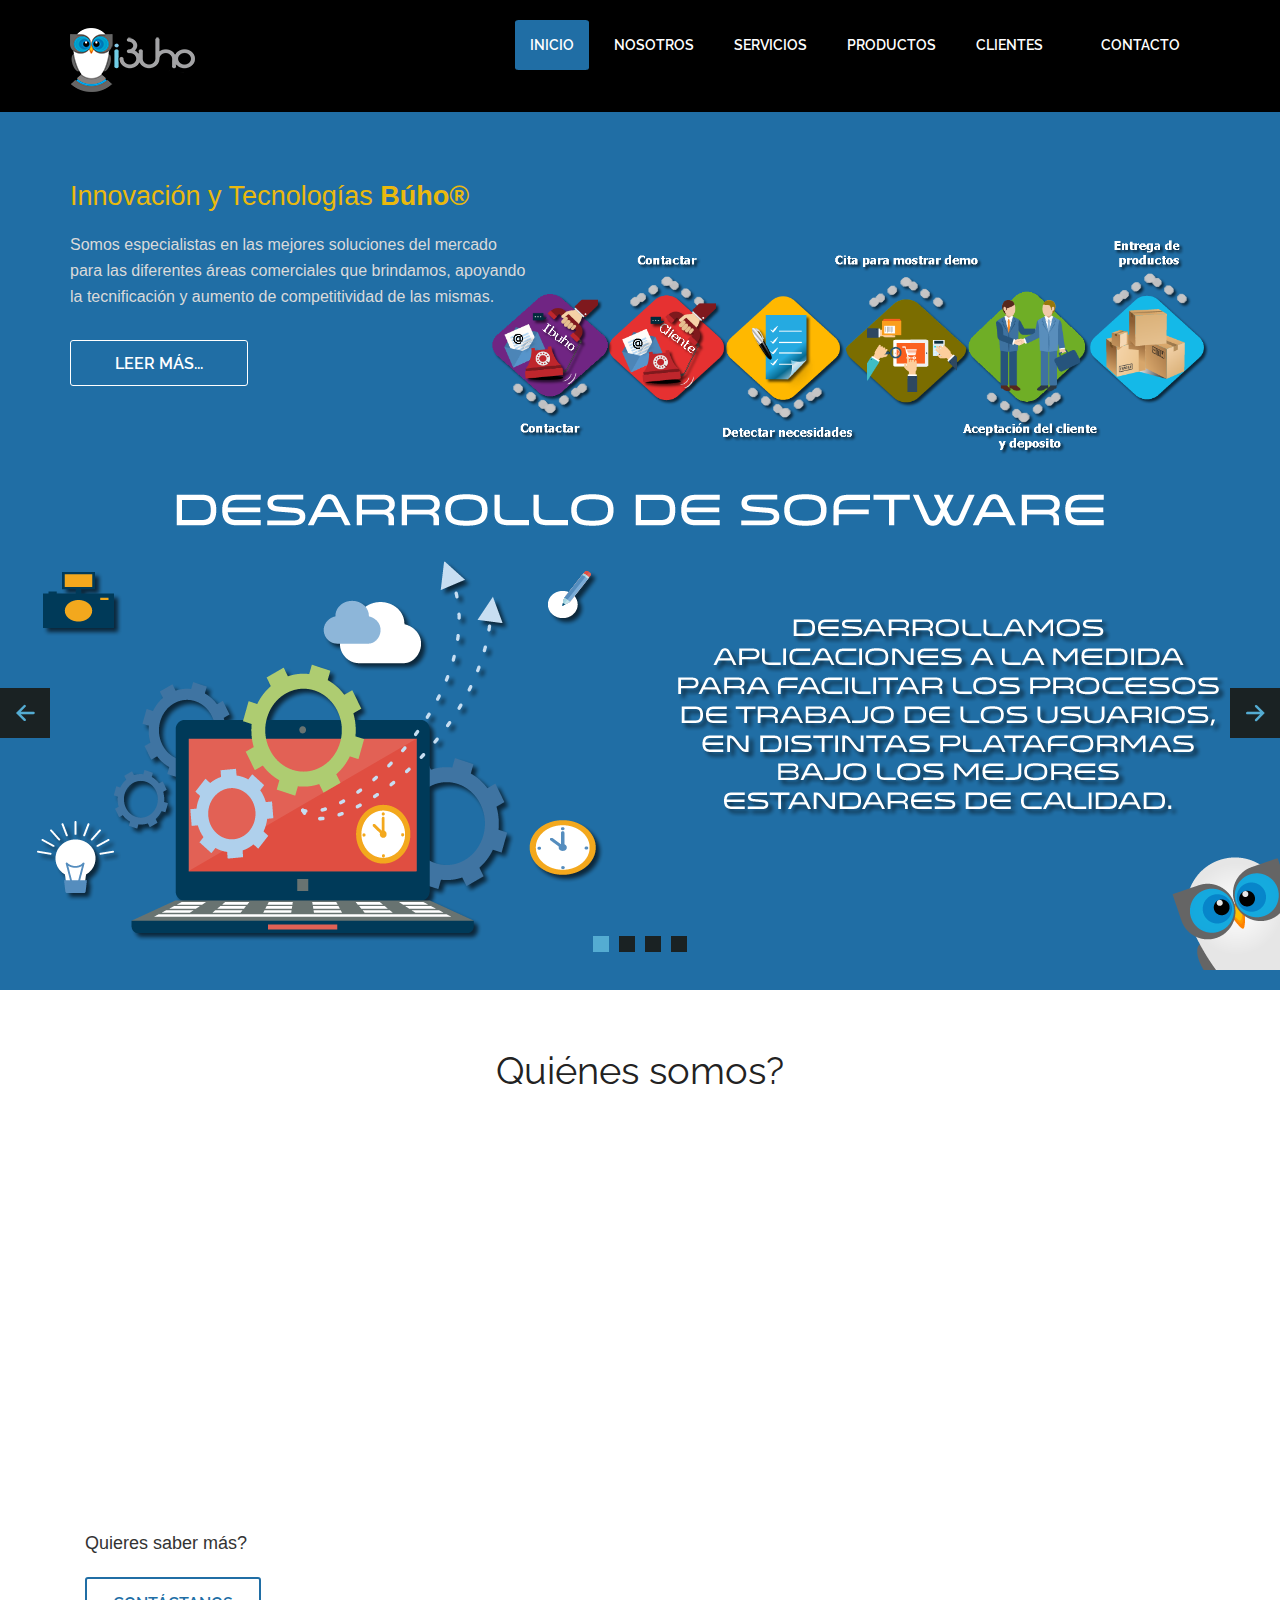
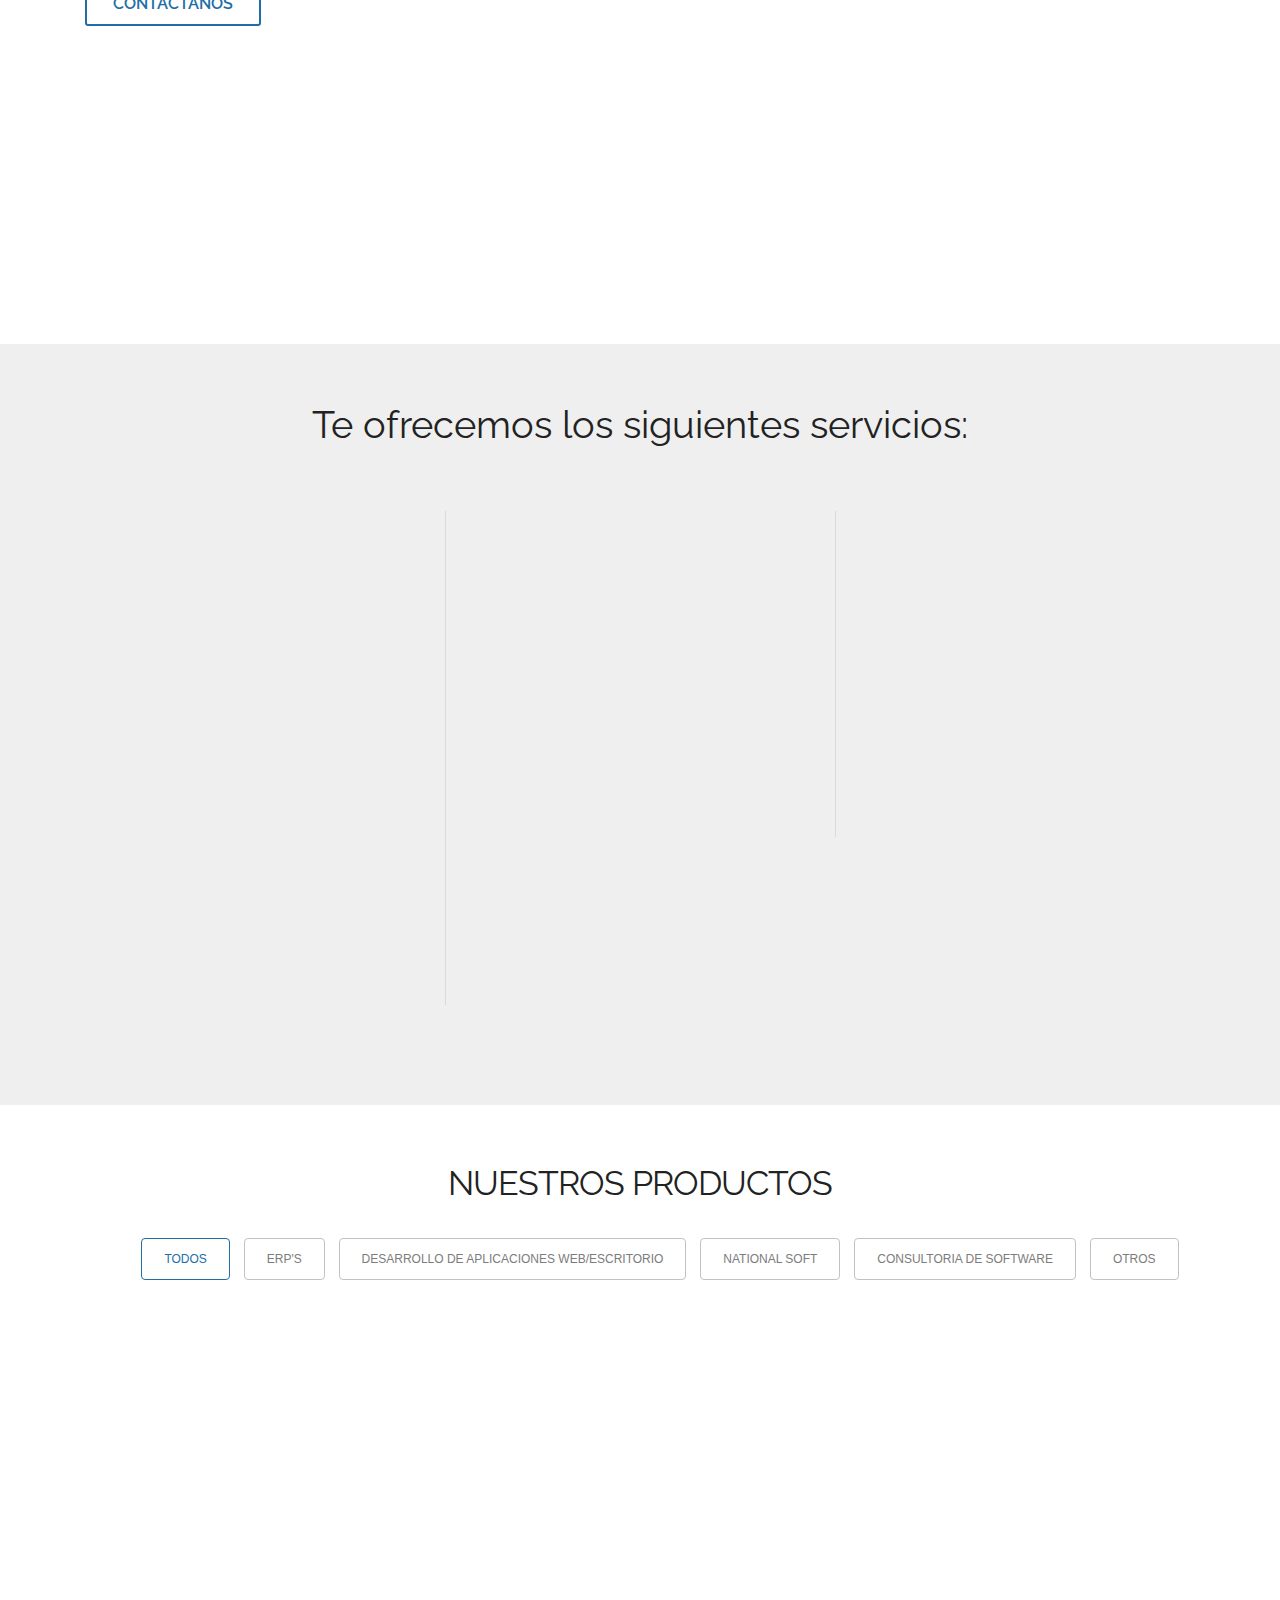
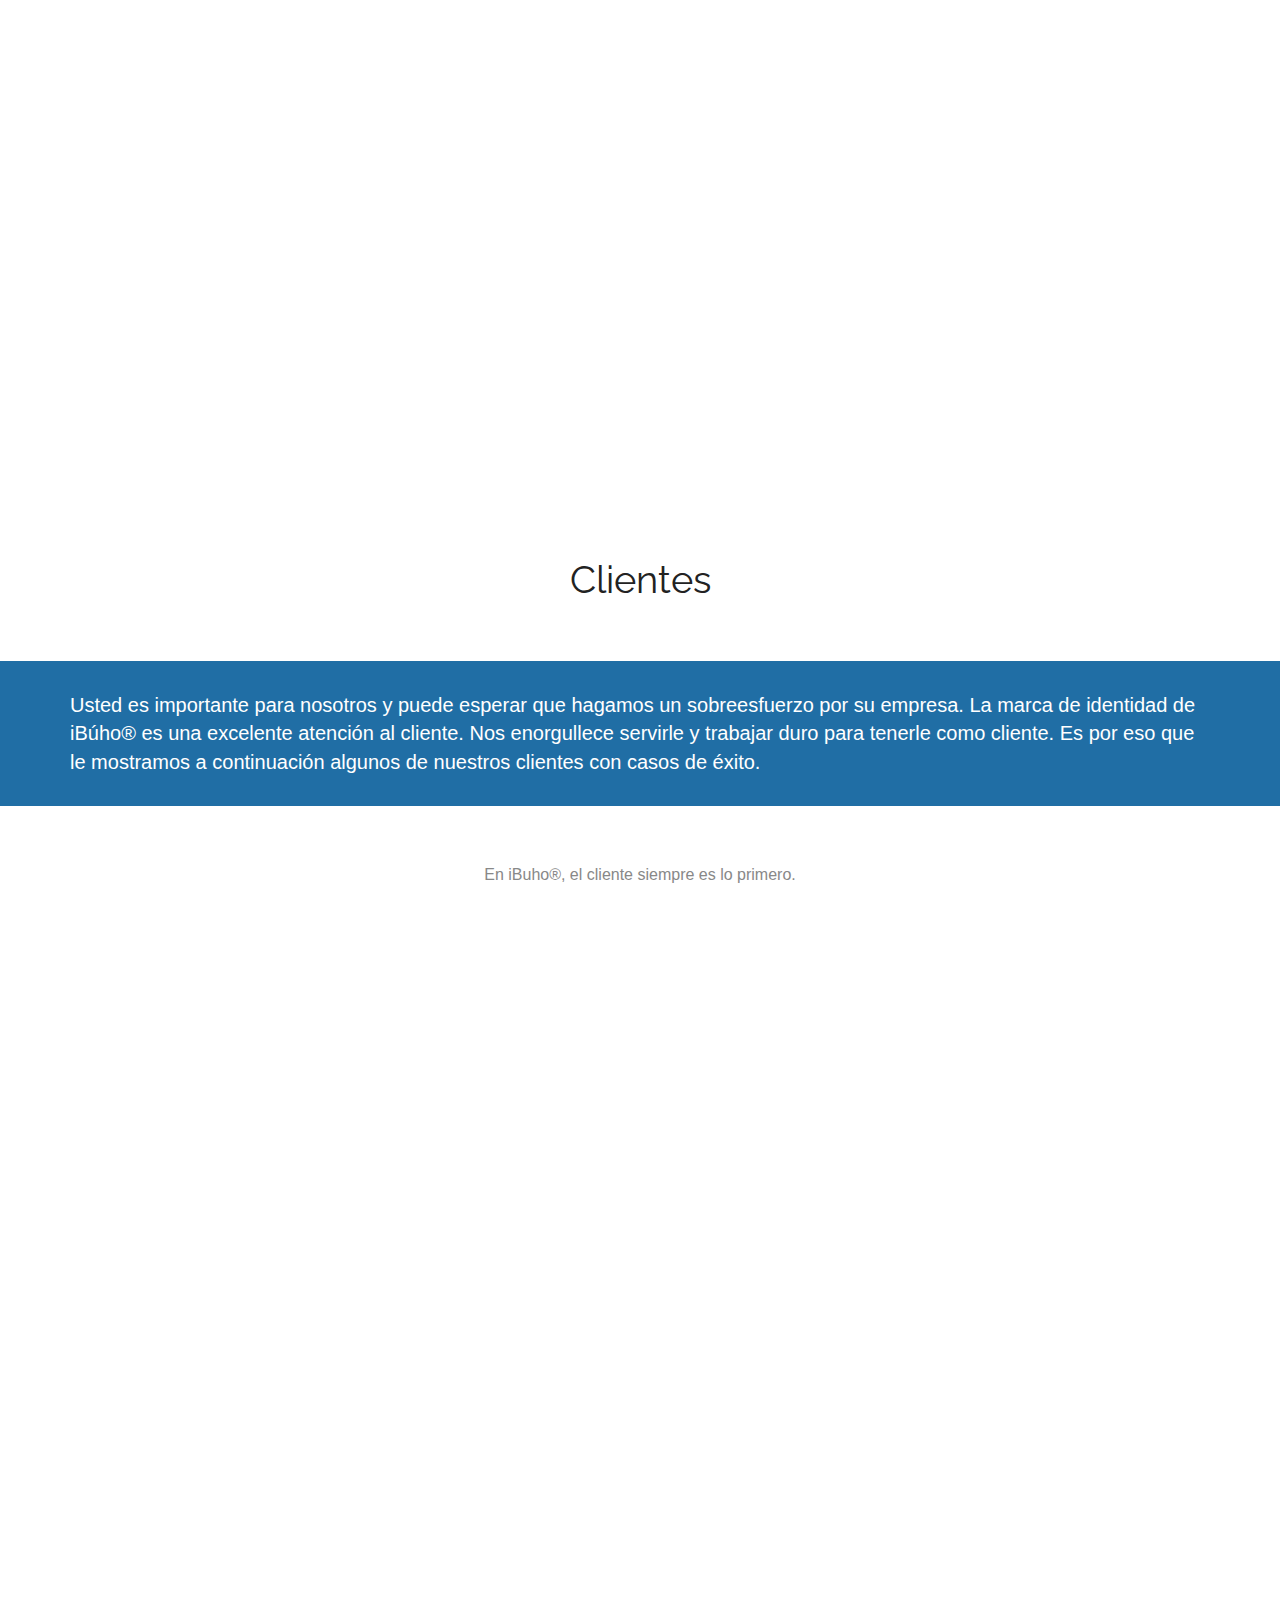
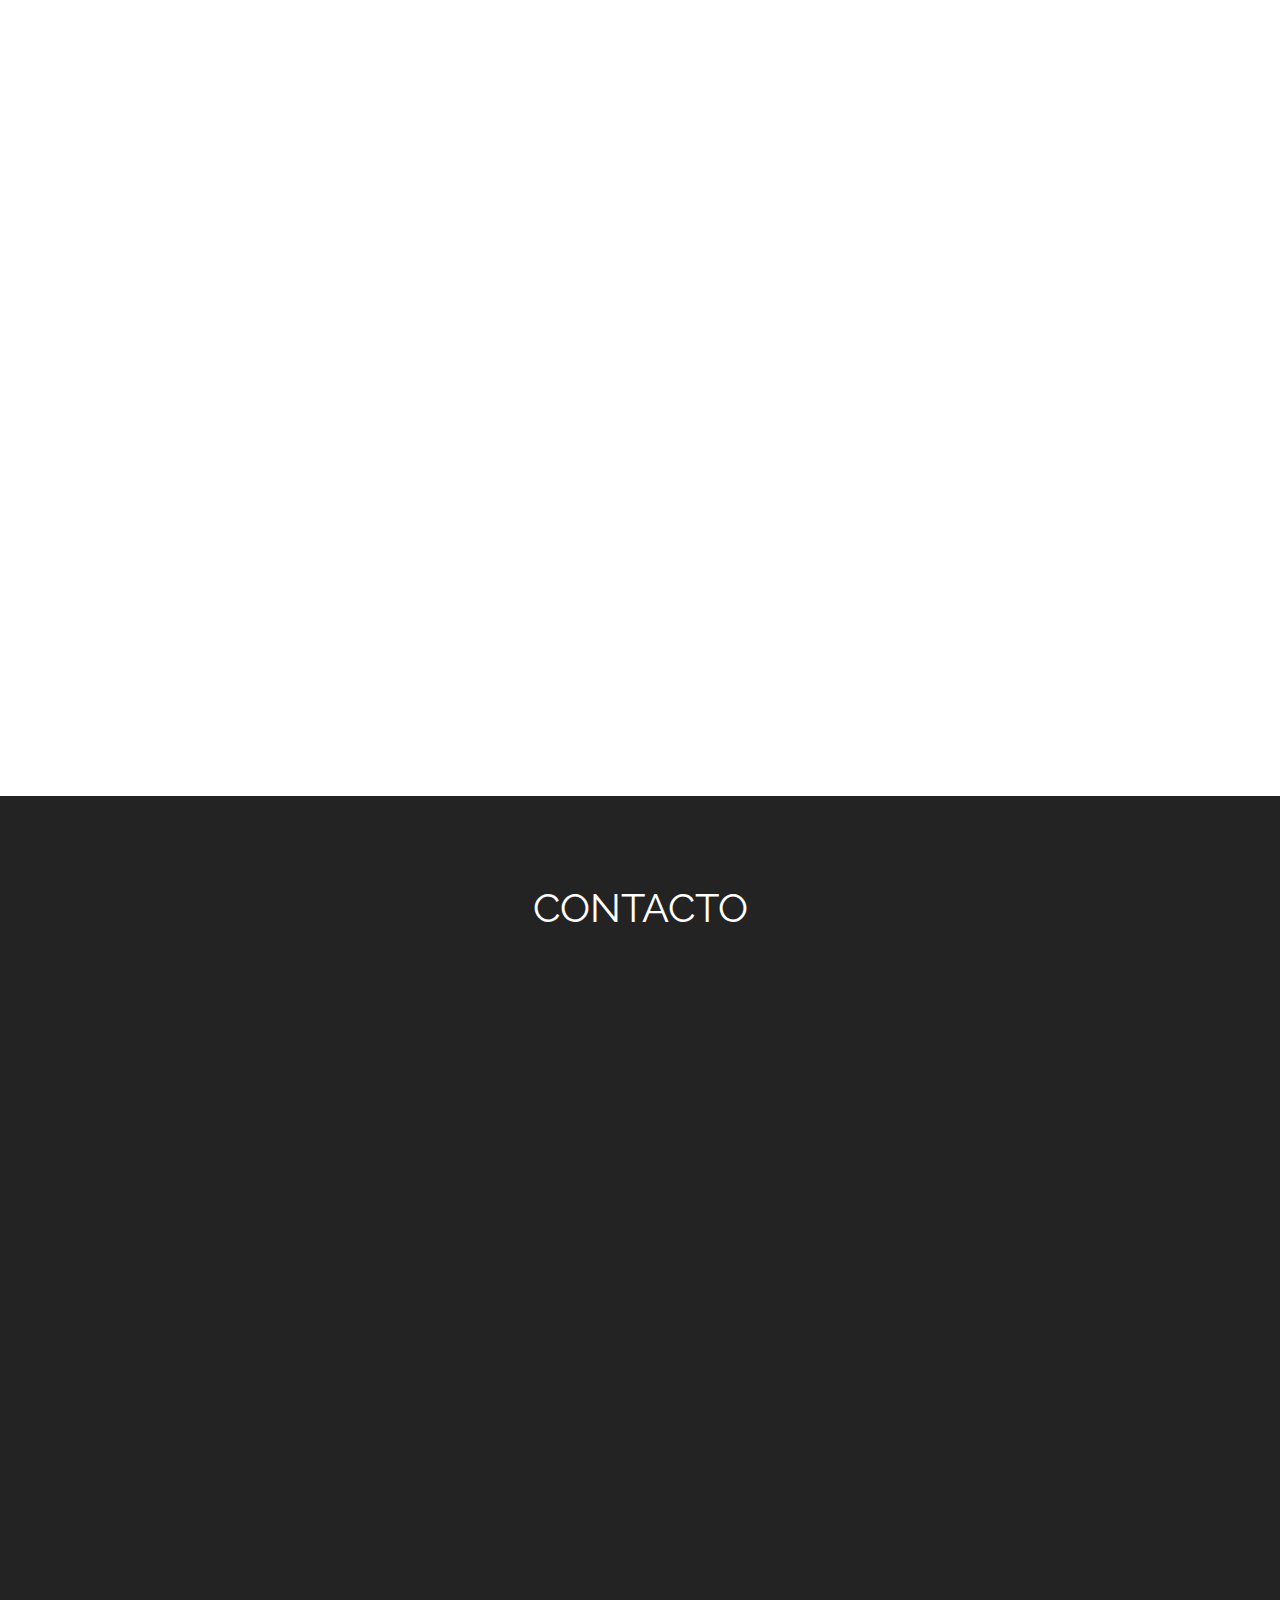
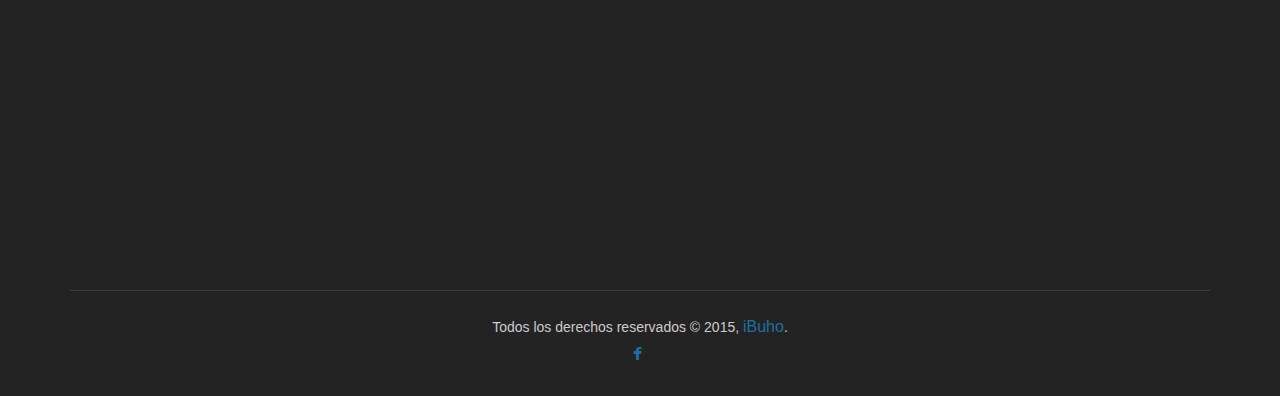
==== commit 0999d50e: "Cambios en descripciones" ====
--- a/WebPageIbuho/index.html
+++ b/WebPageIbuho/index.html
@@ -26,10 +26,10 @@
     <script src="js/html5shiv.js"></script>
     <script src="js/html5element.js"></script>
 <![endif]-->
- 
+
 </head>
 <body>
-
+    
 <!--Header_section-->
 <header id="header_wrapper">
   <div class="container">
@@ -465,7 +465,7 @@
                                                             </div><!-- /.member-top -->
 
                                                             <p>
-                                                                    Lorem ipsum dolor sit amet, consectetur adipiscing elit. Proin consequat sollicitudin cursus. Dolor sit amet, consectetur adipiscing elit proin consequat.
+                                                                    Es una empresa mexicana que nace en la ciudad de Morelia, Mich. en el año del 2001, dedicada a la Construcción, Remodelación y al Mantenimiento Corporativo de Inmuebles.
                                                             </p>
                                                             <div class="member-social-link">
                                                                     <a href="#" class="facebook-btn"><i class="fa fa-facebook"></i></a>
@@ -493,10 +493,10 @@
                                                                     </span>
                                                             </div><!-- /.member-top -->
                                                             <p>
-                                                                    Lorem ipsum dolor sit amet, consectetur adipiscing elit. Proin consequat sollicitudin cursus. Dolor sit amet, consectetur adipiscing elit proin consequat.
+                                                                    Es una empresa Mexicana de Leon, Guanajuato. Mini-vic es una empresa dedicada a zapatos y calzado para niños. Dolor sit amet, consectetur adipiscing elit proin consequat.
                                                             </p>
                                                             <div class="member-social-link">
-                                                                    <a href="#" class="facebook-btn"><i class="fa fa-facebook"></i></a>
+                                                                    <a href="" class="facebook-btn"><i class="fa fa-facebook"></i></a>
                                                             </div><!-- /.member-social-link -->
                                                     </div><!-- /.member-details -->
                                             </div><!-- /.inner-container -->
@@ -524,7 +524,7 @@
                                                             Fabricación de sombreros, gorras, cachuchas, boinas, viseras y otros accesorios similares hechos a base de materiales diversos
                                                             </p>
                                                             <div class="member-social-link">
-                                                                    <a href="#" class="facebook-btn"><i class="fa fa-facebook"></i></a>
+                                                                    <a href="https://www.facebook.com/Deldhy-Hats-738624806158425/" class="facebook-btn"><i class="fa fa-facebook"></i></a>
                                                             </div><!-- /.member-social-link -->
                                                     </div><!-- /.member-details -->
                                             </div><!-- /.inner-container -->
@@ -549,10 +549,10 @@
                                                                     </span>
                                                             </div><!-- /.member-top -->
                                                             <p>
-                                                                    Lorem ipsum dolor sit amet, consectetur adipiscing elit. Proin consequat sollicitudin cursus. Dolor sit amet, consectetur adipiscing elit proin consequat.
+                                                                    Fabricación de sombreros, texanas y otros accesorios similares hechos a base de materiales diversos para vaqueros.
                                                             </p>
                                                             <div class="member-social-link">
-                                                                    <a href="#" class="facebook-btn"><i class="fa fa-facebook"></i></a>
+                                                                    <a href="https://www.facebook.com/Wrangler-HATS-972080806136946/?fref=ts" class="facebook-btn"><i class="fa fa-facebook"></i></a>
                                                             </div><!-- /.member-social-link -->
                                                     </div><!-- /.member-details -->
                                             </div><!-- /.inner-container -->
@@ -577,10 +577,9 @@
                                                                     </span>
                                                             </div><!-- /.member-top -->
                                                             <p>
-                                                                    Lorem ipsum dolor sit amet, consectetur adipiscing elit. Proin consequat sollicitudin cursus. Dolor sit amet, consectetur adipiscing elit proin consequat.
-                                                            </p>
+                                                                              Hospital que ofrece atención médica de calidad y eficiente que de prioridad a la seguridad del paciente, apoyados en profesionales altamente capacitados, con vocación de servicio y utilizando una excelente infraestructura.
                                                             <div class="member-social-link">
-                                                                    <a href="#" class="facebook-btn"><i class="fa fa-facebook"></i></a>
+                                                                    <a href="https://www.facebook.com/HOSPITALSIENALEON/?fref=ts" class="facebook-btn"><i class="fa fa-facebook"></i></a>
                                                             </div><!-- /.member-social-link -->
                                                     </div><!-- /.member-details -->
                                             </div><!-- /.inner-container -->
@@ -605,10 +604,10 @@
                                                                     </span>
                                                             </div><!-- /.member-top -->
                                                             <p>
-                                                                    Lorem ipsum dolor sit amet, consectetur adipiscing elit. Proin consequat sollicitudin cursus. Dolor sit amet, consectetur adipiscing elit proin consequat.
+                                                           Empresa que ofrece servicios como picking para armado de pedidos, descopetado de tarimas, emplayado, maniobras de entrada y salida, cross-dock, congelación rápida en ráfagas ( blast freezer) distribución, logística, diseño de rutas y entrega especializada en cada tienda.
                                                             </p>
                                                             <div class="member-social-link">
-                                                                    <a href="#" class="facebook-btn"><i class="fa fa-facebook"></i></a>
+                                                                    <a href="https://www.facebook.com/reddefrios/?fref=ts" class="facebook-btn"><i class="fa fa-facebook"></i></a>
                                                             </div><!-- /.member-social-link -->
                                                     </div><!-- /.member-details -->
                                             </div><!-- /.inner-container -->
@@ -632,10 +631,9 @@
                                                                             Servicios Contables                                                                    </span>
                                                             </div><!-- /.member-top -->
                                                             <p>
-                                                                    Lorem ipsum dolor sit amet, consectetur adipiscing elit. Proin consequat sollicitudin cursus. Dolor sit amet, consectetur adipiscing elit proin consequat.
-                                                            </p>
+                                                           Es firma miembro de Kreston Internacional, Ltd, una de las más importantes firmas de contadores experimentados de negocios en el ámbito nacional e internacional.   </p>
                                                             <div class="member-social-link">
-                                                                    <a href="#" class="facebook-btn"><i class="fa fa-facebook"></i></a>
+                                                                    <a href="https://www.facebook.com/profile.php?id=100006661068436&fref=ts" class="facebook-btn"><i class="fa fa-facebook"></i></a>
                                                             </div><!-- /.member-social-link -->
                                                     </div><!-- /.member-details -->
                                             </div><!-- /.inner-container -->
@@ -660,10 +658,10 @@
                                                                     </span>
                                                             </div><!-- /.member-top -->
                                                             <p>
-                                                                    Lorem ipsum dolor sit amet, consectetur adipiscing elit. Proin consequat sollicitudin cursus. Dolor sit amet, consectetur adipiscing elit proin consequat.
+                                                                    Es una empresa que genera soluciones a la medida a través de la comercialización y transformación del acero con responsabilidad y profesionalismo.
                                                             </p>
                                                             <div class="member-social-link">
-                                                                    <a href="#" class="facebook-btn"><i class="fa fa-facebook"></i></a>
+                                                                    <a href="https://www.facebook.com/Magnacero-854723411231764/" class="facebook-btn"><i class="fa fa-facebook"></i></a>
                                                                  
                                                             </div><!-- /.member-social-link -->
                                                     </div><!-- /.member-details -->
@@ -738,9 +736,8 @@
         <span>
             Todos los derechos reservados © 2015, <a href="http://ibuho.mx/">iBuho</a>. 
                 <div class="member-social-link">
-                      <a href="https://www.facebook.com/pages/Innovaciones-Tecnológicas-Ibuho/" class="facebook-btn"><i class="fa fa-facebook"></i></a>
-                        <a href="#" class="twitter-btn"><i class="fa fa-twitter"></i></a>
-                        <a href="#" class="linkedin-btn"><i class="fa fa-linkedin"></i></a>
+                      <a href="https://www.facebook.com/Ibuho.mx/" class="facebook-btn"><i class="fa fa-facebook"></i></a>
+                
                 </div><!-- /.member-social-link -->
         
         </span> 
@@ -749,6 +746,7 @@
     </div>
   </div>
 </footer>
+
 
 
 <!--WowSlider-->
@@ -765,7 +763,28 @@
 <script type="text/javascript" src="js/wow.js"></script> 
 <script type="text/javascript" src="js/custom.js"></script>
 
+
+
+
+
+
 </body>
+
+
+
+
+
+
+
+
+
+
+
+
+
+
+
+
 
 <!-- Mirrored from webthemez.com/demo/creative-free-responsive-html5-business-template/ by HTTrack Website Copier/3.x [XR&CO'2014], Fri, 28 Aug 2015 17:44:23 GMT -->
 </html>